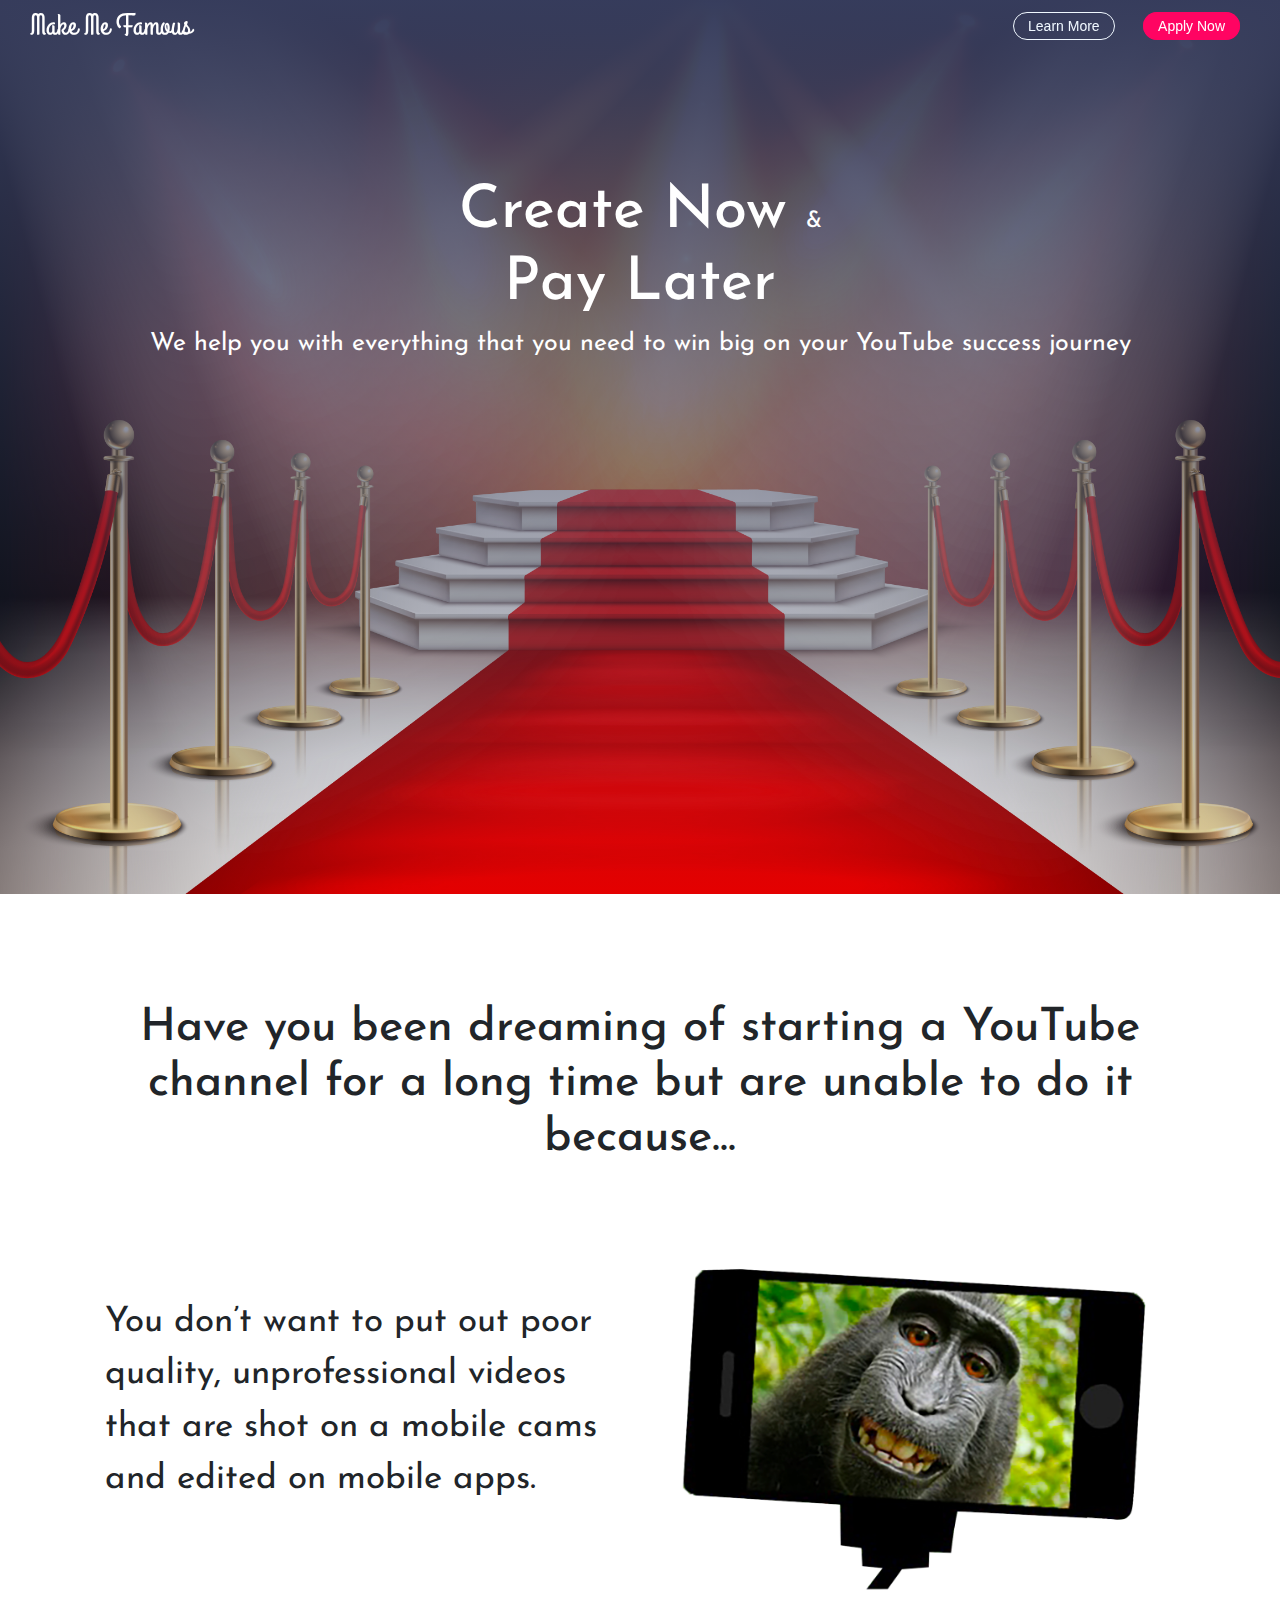
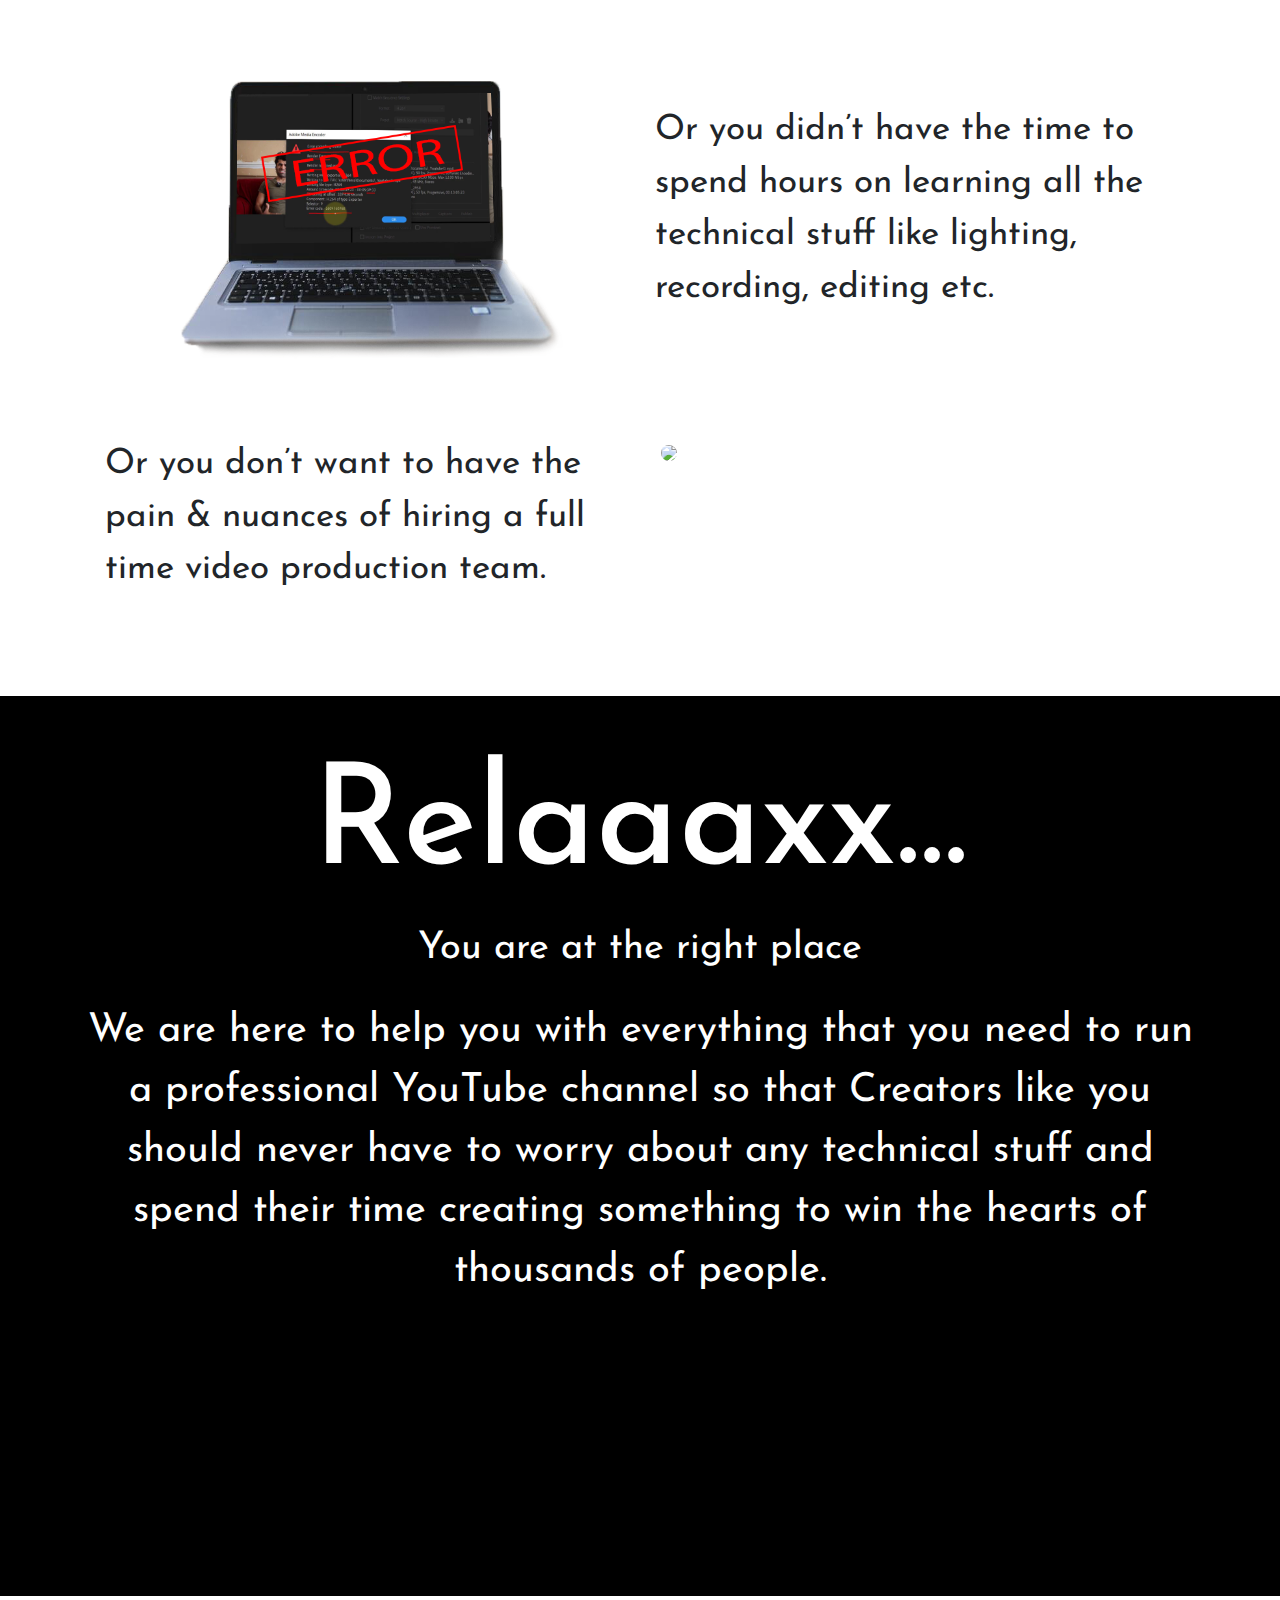
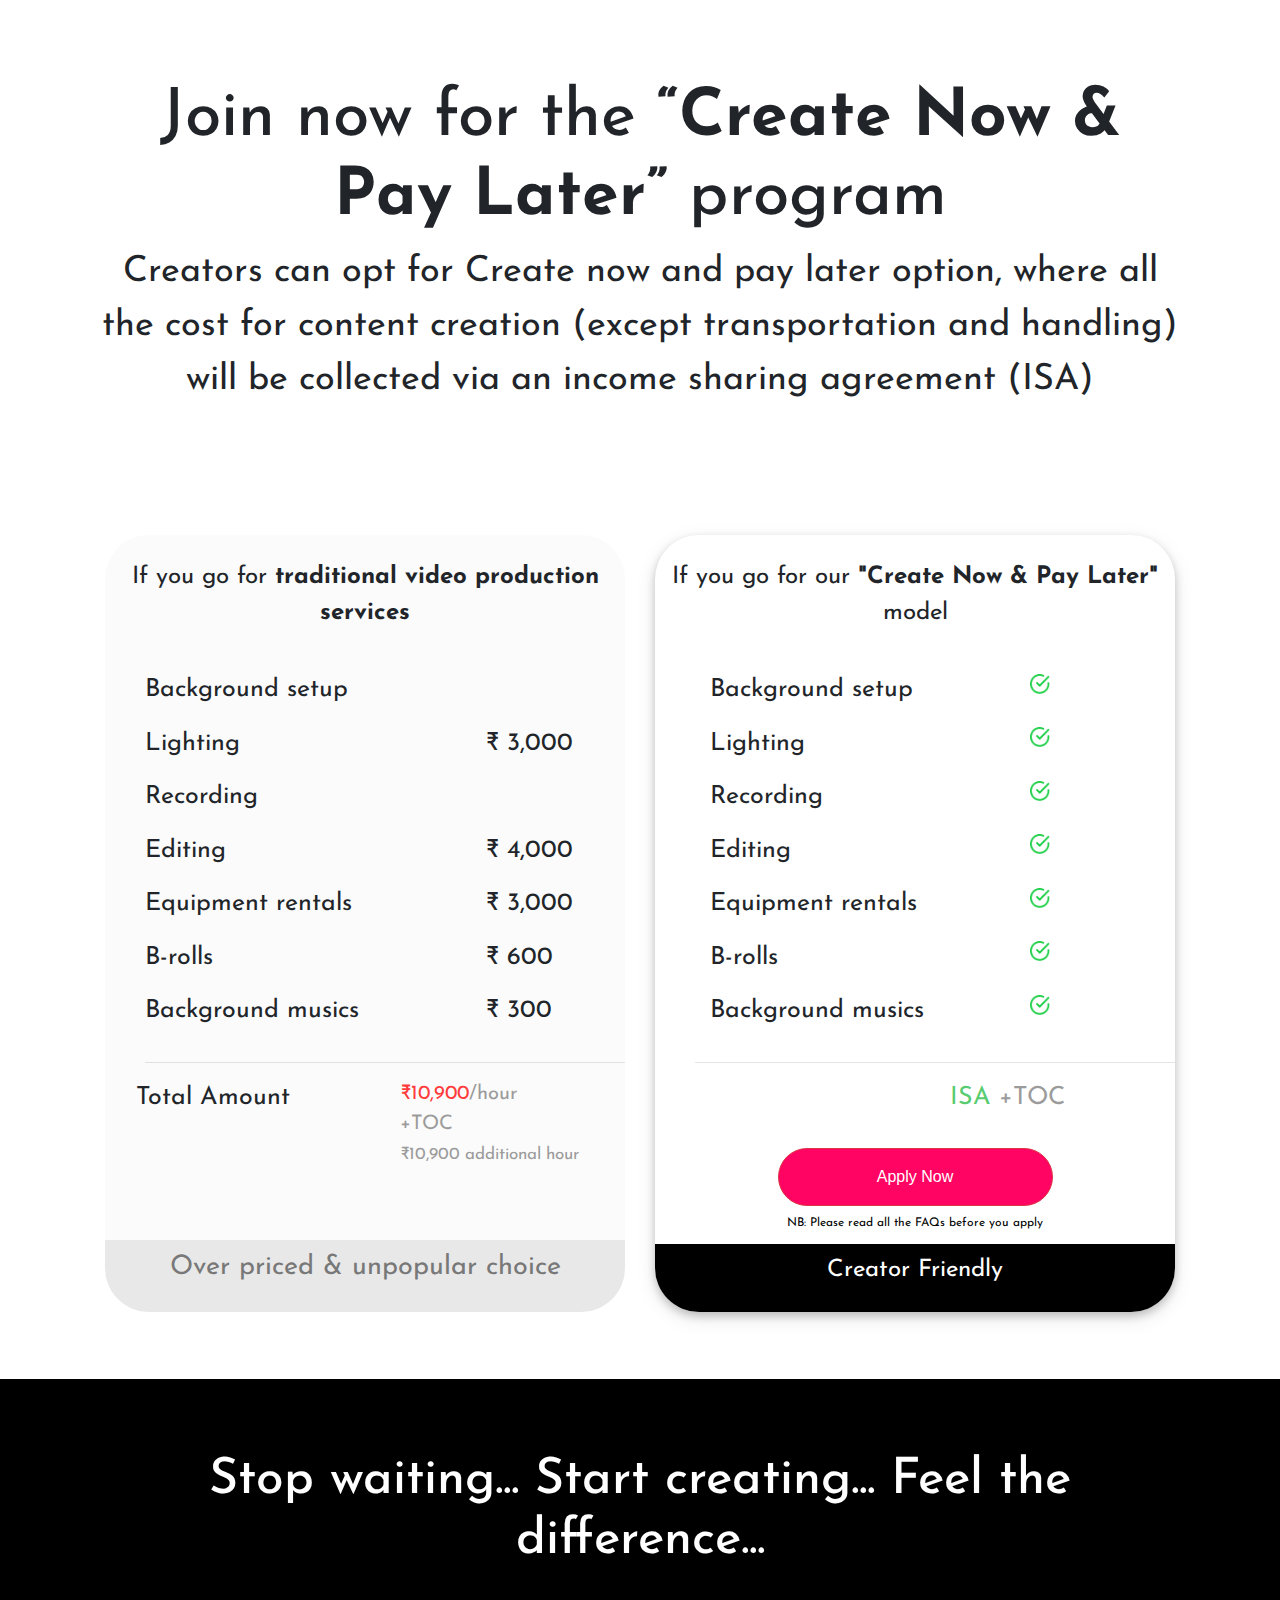
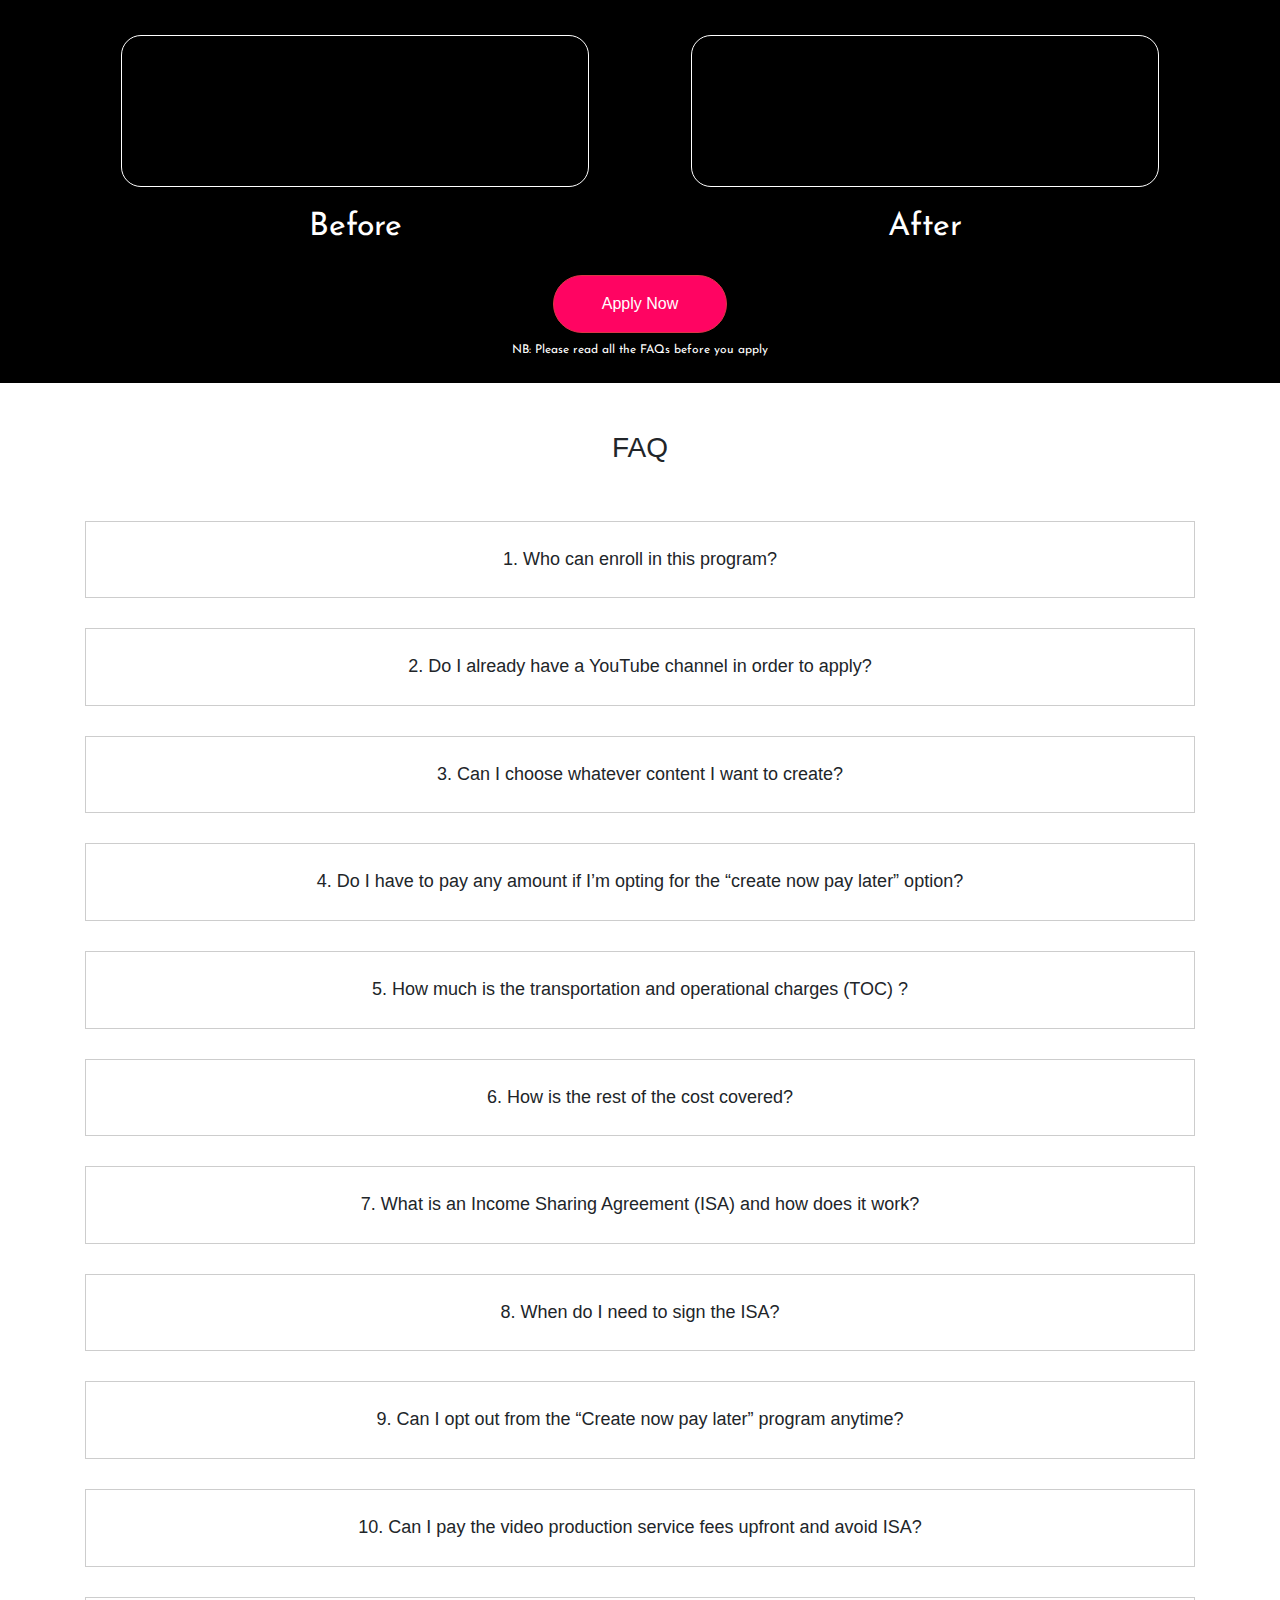
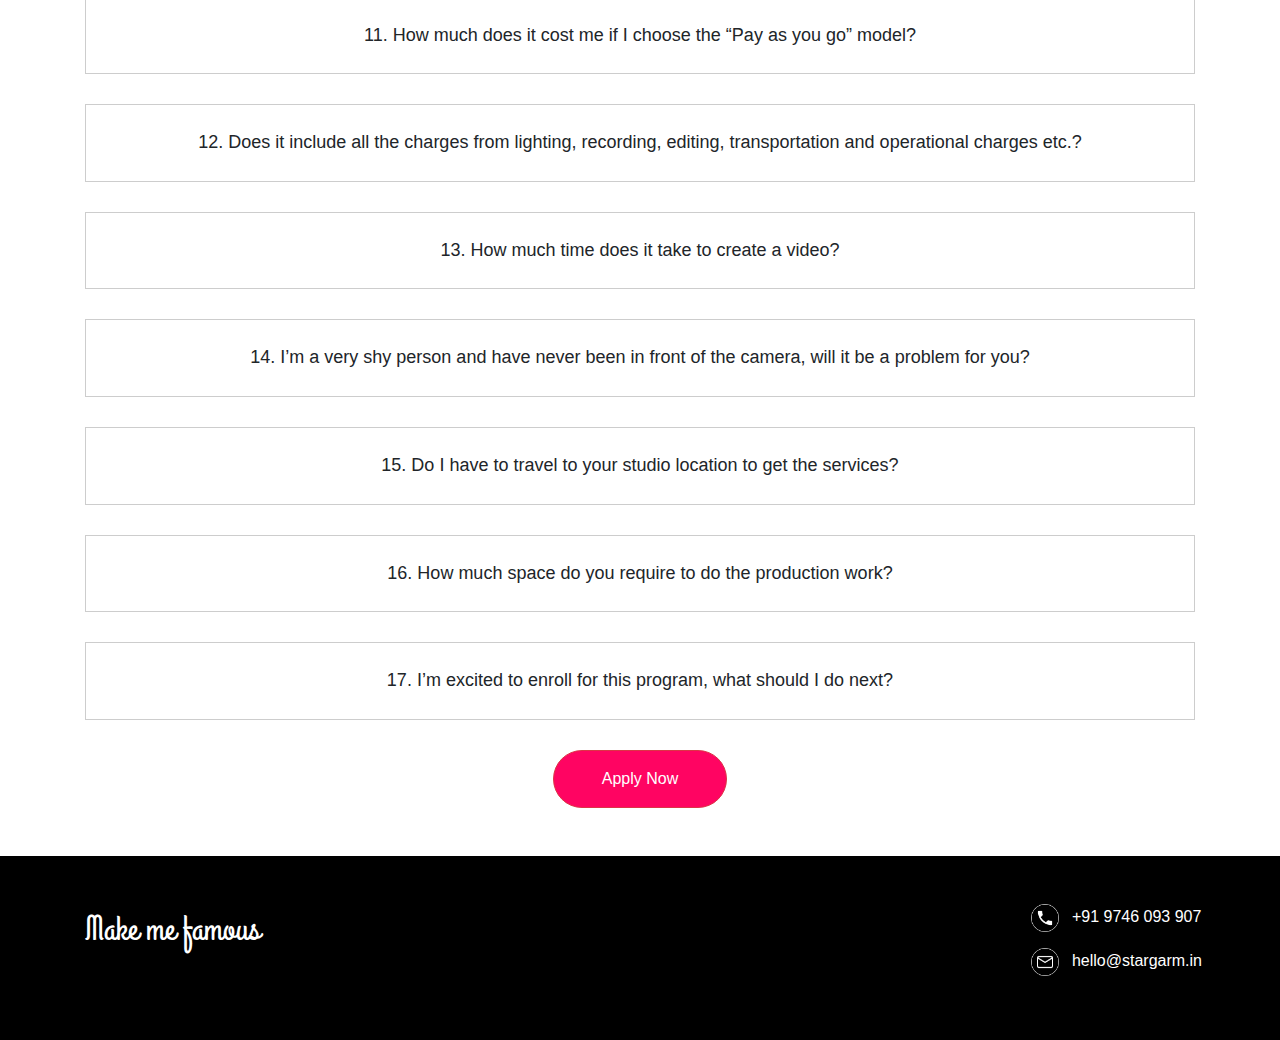
==== index.html @ bfc07ce8 "fav icon added" ====
<!DOCTYPE html>
<html lang="en" style="scroll-behavior: smooth;">
<head>
    <meta charset="UTF-8">
    <meta http-equiv="X-UA-Compatible" content="IE=edge">
    <meta name="viewport" content="width=device-width, initial-scale=1.0">
    
    <title>MakeMeFamous</title>
    <link rel="stylesheet" href="./bootstrap.css" type="text/css">
    <link rel="stylesheet" href="./style.css" type="text/css">
    <link rel="preload" href="./images/31850.jpg">
    <link rel="preload" href="./images/bfr.mp4">
    <link rel="preload" href="./images/test.mp4">
    <link rel="icon" href="./images/icon.png" type="image/x-icon">
    <!-- <script type="text/javascript" src="/skrollr.js"></script>
	<script type="text/javascript"> -->
	<!-- var s = skrollr.init(); -->
	<!-- </script> -->
    <script>
        !function(f,b,e,v,n,t,s)
        {if(f.fbq)return;n=f.fbq=function(){n.callMethod?
        n.callMethod.apply(n,arguments):n.queue.push(arguments)};
        if(!f._fbq)f._fbq=n;n.push=n;n.loaded=!0;n.version='2.0';
        n.queue=[];t=b.createElement(e);t.async=!0;
        t.src=v;s=b.getElementsByTagName(e)[0];
        s.parentNode.insertBefore(t,s)}(window, document,'script',
        'https://connect.facebook.net/en_US/fbevents.js');
        fbq('init', '274363581303079');
        fbq('track', 'PageView');
        </script>
        <noscript><img height="1" width="1" style="display:none"
        src="https://www.facebook.com/tr?id=274363581303079&ev=PageView&noscript=1"
        /></noscript>
    <script type="text/javascript">
        (function(f,b){if(!b.__SV){var e,g,i,h;window.mixpanel=b;b._i=[];b.init=function(e,f,c){function g(a,d){var b=d.split(".");2==b.length&&(a=a[b[0]],d=b[1]);a[d]=function(){a.push([d].concat(Array.prototype.slice.call(arguments,0)))}}var a=b;"undefined"!==typeof c?a=b[c]=[]:c="mixpanel";a.people=a.people||[];a.toString=function(a){var d="mixpanel";"mixpanel"!==c&&(d+="."+c);a||(d+=" (stub)");return d};a.people.toString=function(){return a.toString(1)+".people (stub)"};i="disable time_event track track_pageview track_links track_forms track_with_groups add_group set_group remove_group register register_once alias unregister identify name_tag set_config reset opt_in_tracking opt_out_tracking has_opted_in_tracking has_opted_out_tracking clear_opt_in_out_tracking start_batch_senders people.set people.set_once people.unset people.increment people.append people.union people.track_charge people.clear_charges people.delete_user people.remove".split(" ");
        for(h=0;h<i.length;h++)g(a,i[h]);var j="set set_once union unset remove delete".split(" ");a.get_group=function(){function b(c){d[c]=function(){call2_args=arguments;call2=[c].concat(Array.prototype.slice.call(call2_args,0));a.push([e,call2])}}for(var d={},e=["get_group"].concat(Array.prototype.slice.call(arguments,0)),c=0;c<j.length;c++)b(j[c]);return d};b._i.push([e,f,c])};b.__SV=1.2;e=f.createElement("script");e.type="text/javascript";e.async=!0;e.src="undefined"!==typeof MIXPANEL_CUSTOM_LIB_URL?
        MIXPANEL_CUSTOM_LIB_URL:"file:"===f.location.protocol&&"//cdn.mxpnl.com/libs/mixpanel-2-latest.min.js".match(/^\/\//)?"https://cdn.mxpnl.com/libs/mixpanel-2-latest.min.js":"//cdn.mxpnl.com/libs/mixpanel-2-latest.min.js";g=f.getElementsByTagName("script")[0];g.parentNode.insertBefore(e,g)}})(document,window.mixpanel||[]);
        
        // Enabling the debug mode flag is useful during implementation,
        // but it's recommended you remove it for production
        mixpanel.init('ed887a414bcec2e9318210051d47a657', {debug: true}); 
        mixpanel.track('MakeMeFamous', {
            'source': "opened the webpage",
        });
        mixpanel.track('MakeMeFamous-PageView', {
            'source':"opened the webpage"
        })
        </script>

    
</head>

<body>
    <!-- <header> -->


        <!-- As a heading -->
        <!-- <nav class="navbar navbar-light bg-light">
            <span class="navbar-brand mb-0 h1">Navbar</span>
        </nav> -->
    <!-- </header> -->
      
    <section class="landing-div  ">
        <nav class="navbar navbar-light myNav" > 
            <span class=" mb-0 h1 nav-title display-5" id="nav-title" style="color: white;">Make Me Famous</span>
            <div>
            <a href="#faq-section"  class="learn-more-button ">Learn More</a>
            <a href="" id="apply-now-button0" class=" nav-apply-button">Apply Now</a>
            </div>
        </nav>
        <div class="container">
            <div class="row ">
                <div class="mx-auto">
                    <h1 class="top-heading">Create Now <span class="andpresent">& </span>  <br><span>Pay Later</span></h1>
                </div>
            </div>
            <div class="row" style="margin-left: 0;margin-right: 0;">
                <p class="top-subtitle mx-auto">We help you with everything that you need to win big on your YouTube success journey</p>
            </div>

            <div class="row apply-mob mt-5" style="margin-left: 0;margin-right: 0;">
                <a  id ="apply-now-button2"href="./form.html" class=" mt-4 mx-auto apply-now-button1 p-3 pl-5  pr-5 btn btn-danger"  style="background: #FF0462;">Apply Now</a>
            </div>
        </div>
    </section>
    <section class="info container mt-4 mb-5" id="info-section">
        <div class="row mt-5">
           <h3 class="mx-auto text-1">Have you been dreaming of starting a YouTube channel for a long time but are unable to do it because... </h3>
        </div>
        <div class="row mt-5">
            <div class="col-md-6 col-12 my-auto "><p class="info-text">You don’t want to put out poor quality, unprofessional videos that are shot on a mobile cams and edited on mobile apps.</p></div>
            <div class="col-md-6 col-12"><img class="info-img" src="./images/monkey-selfie-2.png"></div>
        </div>
        <div class="row mt-5 cloud">
            <div class="col-md-6 img-2"><img class="info-img"  src="./images/hp-laptop-table-microsoft-teams-screen-183776924.png"></div>
            <div class="col-md-6 sent-2 my-auto"><p class="info-text">Or you didn’t have the time to spend hours on learning all the technical stuff like lighting, recording, editing etc.</p></div>
        </div>
        <div class="row mt-5 ">
            <div class="col-md-6 my-auto"><p class="info-text">Or you don’t want to have the pain & nuances of hiring a full time video production team.</p></div>
            <div class="col-md-6"><img class="info-img"  style="border: 6px solid white;
                border-radius: 20px;" src="./images/justin-lim-tloFnD-7EpI-unsplash.png"></div>
        </div>
    </section>
    <!-- <section class="relax-div container mt-5">
        <div class="row">
        </div>
        <div class="mt-5">
            <p class="help-text">We are here to help you with everything that you need to run a professional YouTube channel so that Creators like you should never have to worry about any technical stuff and spend their time creating something to win the hearts of thousands of people.</p>
        </div>
    </section> -->

    <section class="relax-div" id="relaxDiv">
        <div class="container pb-5 pt-4">
        <div class="row mt-4">
            <div class="mx-auto">
                <h2 class="relax-title ">Relaaaxx...</h2>
                <div class="row">
                    <p class="relax-subtitle mx-auto">You are at the right place</p>
                </div>
                
            </div>
        </div>
       
        <div class="row mt-2 mb-2 relax-sent-div pl-3 pr-3">
            <p class="relax-sentence ">
                We are here to help you with everything that you need to run a professional YouTube channel so that Creators like you should never have to worry about any technical stuff and spend their time creating something to win the hearts of thousands of people.
            </p>
        </div>
    </div>
    </section>

    <section class="pay-later-div container mt-5" id="payLater">
        <div class="row pl-2 pr-2">
            <h2 class="mx-auto pl-title">Join now for the <span class="font-weight-bold">“Create Now & Pay Later”</span> program</h2>
            <p class="mx-auto pl-subtitle">Creators can opt for Create now and pay later option, where all the cost for content creation (except transportation and handling) will be collected via an income sharing agreement (ISA)</p>
        </div>
        <div class="row mt-5 equal">
            <div class="col-md-6 col-12 col mt-5 mx-auto">
                <div class="price-card ">
                    <div class="row mt-3" style="margin-left: 0;margin-right: 0;">
                    <p class="mx-auto price-card-title mt-4">If you go for <span style="font-weight: bold;">traditional video 
                        production services</span></p>
                    </div>
                        <ul class="list-items mt-4">
                           <li class="row"><p class="col-md-8 col-8">Background setup</p> <p class="col-md-4 col-4"></p> </li>
                           <li class="row"><p class="col-md-8 col-8">Lighting</p><p class="col-md-4  col-4 mr-auto">₹ 3,000</p></li>
                           <li class="row"><p class="col-md-8 col-8">Recording</p><p class="col-md-4 col-4"></p></li>
                           <li class="row"><p class="col-md-8 col-8">Editing</p> <p class="col-md-4 col-4">₹ 4,000</p></li>
                           <li class="row"><p class="col-md-8 col-8">Equipment rentals</p> <p class="col-md-4 col-4">₹ 3,000</p></li>
                           <li class="row"><p class="col-md-8 col-8">B-rolls</p><p class="col-md-4 col-4">₹ 600</p></li>
                           <li class="row"><p class="col-md-8 col-8">Background musics</p><p class="col-md-4 col-4"> ₹ 300</p></li>
                        
                        <hr>
                        
                       
                    </ul>
                    <div class="row total-amount" style="margin-left: 16px;margin-right: 0;">
                        <div class="col-md-6 col-8" style=" margin-bottom: 116px;">
                            <p>Total Amount </p> </div><div class="col-md-6 col-4 row" style="margin-left: 12px;"><p class="sum mr-auto" style="color: #FF3B3B;">₹10,900<span style="color: #9B9B9B;">/hour</span>
                        <br>
                    
                        <span class="mr-auto toc" style="color: #9B9B9B;">+TOC</span>
                        <br>
                        <span class="toc-add mr-auto" style="color:#9B9B9B;">₹10,900 additional hour</p>
                    </p>
                        </div>
                    </div>
                    <!-- <div class="row"  style="margin-left: 0;margin-right: 0;">
                        <div class="col-md-9 col-9"></div>
                        <div class="col-md-3 col-3 row"><span class="mr-auto toc" style="color: #9B9B9B;">+TOC</span></div>
                    </div>
                    <div class="row additional-row " style="margin-left: 0;margin-right: 0;">
                        <div class="col-md-6 col-sm-9 col-3"></div>
                        <div class="col-md-6 col-sm-3 col-9 row" ><span class="toc-add mr-auto" style="color:#9B9B9B;">₹ 10,900 additional hour</p></div>
                        </div> -->
                    <div class="row price-card-bottom p-2" style="margin-right:0px;
                    margin-left: 0px; position: absolute; bottom: 0;width: inherit">
                        <p class="mx-auto price-card-bottom-text">Over priced & unpopular choice</p>
                    </div>

                </div>
            </div>
            <div class="col-md-6 col-12 col mt-5 mx-auto">
                <div class="isa-card ">
                    <div class="row mt-3" style="margin-left: 0;margin-right: 0;">
                    <p class="mx-auto price-card-title mt-4" >If you go for our <span style="font-weight: bold;">"Create Now & Pay Later"</span> model</p>
                    </div>
                        <ul class="list-items mt-4">
                           <li class="row" style="margin-left: 0;margin-right: 0;"><p class="col-md-8 col-8">Background setup</p> <div class="col-md-4 col-4" ><img class="tick-img" src="./images/list_Icon.png"></div> </li>
                           <li class="row" style="margin-left: 0;margin-right: 0;"><p class="col-md-8 col-8">Lighting</p><div class="col-md-4 col-4"><img class="tick-img"  src="./images/list_Icon.png"></div> </li>
                           <li class="row" style="margin-left: 0;margin-right: 0;"><p class="col-md-8 col-8">Recording</p><div class="col-md-4 col-4"><img class="tick-img" src="./images/list_Icon.png"></div> </li>
                           <li class="row" style="margin-left: 0;margin-right: 0;"><p class="col-md-8 col-8">Editing</p><div class="col-md-4 col-4"><img class="tick-img" src="./images/list_Icon.png"></div> </li>
                           <li class="row" style="margin-left: 0;margin-right: 0;"><p class="col-md-8 col-8">Equipment rentals</p><div class="col-md-4 col-4"><img class="tick-img" src="./images/list_Icon.png"></div> </li>
                           <li class="row" style="margin-left: 0;margin-right: 0;"><p class="col-md-8 col-8">B-rolls</p><div class="col-md-4 col-4"><img class="tick-img" src="./images/list_Icon.png"></div> </li>
                           <li class="row" style="margin-left: 0;margin-right: 0;"><p class="col-md-8 col-8">Background musics</p><div class="col-md-4 col-4"><img class="tick-img" src="./images/list_Icon.png"></div> </li>
                        <hr>
                        <li class="row"  style="margin-left: 0;margin-right: 0;">
                            <div class="col-md-6 col-8"><p></p> </div><div class="col-md-6 col-4"><p class="" style="color: #58CC70;">ISA<span style="color: #9B9B9B;">  +TOC</span></p>
                                
                            </div>
                        </li>
                        
                    </ul>
                    <div class="row mb-2">
                        <a id="apply-now-button3"  href="./form.html" class=" mx-auto apply-now-button p-3 pl-5  pr-5 btn btn-danger"  style="background: #FF0462;">Apply Now</a>
                    </div>
                    <div class="row mb-5" style="margin-right:0px; margin-left: 0px;">
                    <a href="#faq-section" onclick="faqClickedPrice()" class="mx-auto note-text" style="color: black; margin-top: 0;margin-bottom: 1rem;">NB: Please read all the FAQs before you apply</a>
                    </div>
                    <div class="row isa-card-bottom p-2 " style="margin-right:0px; margin-top: 2.9rem;
                    margin-left: 0px;position: absolute;
    bottom: 0;
    width: inherit">
                        <p class="mx-auto isa-card-bottom-text">Creator Friendly</p>
                    </div>

                </div>
            </div>
        </div>

    </section>
   <section id="diffSection" class="difference-section pt-5 mt-5">
       <div class="container">
       <div class="row mx-auto pt-4">
           <h2 class="d-title">Stop waiting... Start creating... 
            Feel the difference...</h2>
       </div>
       <div class="row mt-5">
           <div class="col-md-6 p-2">
               <div class="row">
               <!-- <img class="before mx-auto" src="./images/before.gif" style="width: 80%;"> -->
               <video class="mx-auto before"  muted autoplay loop style="width: 80%;">
                <source src="./images/bfr.mp4" type="video/mp4" />
                <source src="movie.ogg" type="video/ogg" />
                Your browser does not support the video tag.
              </video>
            </div>
               <div class="row">
                   <p class="mx-auto mt-3 before-text" style="color: white;">Before</p>
               </div>
           </div>
           <div class="col-md-6 p-2">
               <div class="row">
               <!-- <img class="before mx-auto" src="./images/after.gif" style="width: 80%;"> -->
               <video class="mx-auto before" muted  autoplay loop style="width: 80%;">
                <source src="./images/test.mp4" type="video/mp4" />
                <source src="movie.ogg" type="video/ogg" />
                Your browser does not support the video tag.
              </video>
            </div>
               <div class="row">
                <p class="mx-auto mt-3 before-text" style="color: white;">After</p>
            </div>
           </div>
       </div>
       <div class="row">
           
        <button id="apply-now-button0" class=" mx-auto apply-now-button1 p-3 pl-5  pr-5 btn btn-danger"  style="background: #FF0462;">Apply Now</button>
           
       </div>
       <div class="row">
        <a href="#faq-section" onclick="faqClickedProof()" class="mx-auto note-text mt-2 mb-4" style="color: white;">NB: Please read all the FAQs before you apply</a>
       </div>

    </div>
   </section>
    <section class="faq container mt-5" id="faq-section"> 
     
            <div class="row">
                <h3 class="mx-auto">FAQ</h3>
            </div>
            
            <div class=" mt-5">
                   
                <ul class="faq-list">
                    <li>
                        <h4 class="faq-heading"> 1. Who can enroll in this program? </h4>
                        <p class="read faq-text">
                            Anyone who is looking to build a YouTube channel professionally
                        </p>
                    </li>
                    <li>
                        <h4 class="faq-heading"> 2. Do I already have a YouTube channel in order to apply? </h4>
                        <p class="read faq-text">
                            No, you can create one later
                        </p>
                    </li>
                    <li>
                        <h4 class="faq-heading">3. Can I choose whatever content I want to create? </h4>
                        <p class="read faq-text">
                            Yes, we don’t control anything on your content
                        </p>
                    </li>
                    <li>
                        <h4 class="faq-heading">
                           4. Do I have to pay any amount if I’m opting for the “create now pay later” option?
                        </h4>
                        <p class="read faq-text">
                            No, you don’t have to pay any amount upfront other than the transportation and operational charges(TOC)
                        </p>
                    </li>
                    <li>
                        <h4 class="faq-heading">
                            5. How much is the transportation and operational charges (TOC) ?
                        </h4>
                        <p class="read faq-text">
                            Rs. 3000 per hour for the first hour and Rs. 2500 per additional hours
                        </p>
                    </li>
                  
                    <li>
                        <h4 class="faq-heading">
                            6. How is the rest of the cost covered?
                        </h4>
                        <p class="read faq-text">
                            Rest of the cost incurred for lighting, recording, editing, camera and other equipment rentals etc. are covered via an Income Sharing Agreement (ISA)
                        </p>
                    </li>
                    <li>
                        <h4 class="faq-heading">
                            7. What is an Income Sharing Agreement (ISA) and how does it work?
                        </h4>
                        <p class="read faq-text">
                            ISA is used for covering our service charges once your YouTube channel starts to generate income. 
                            You will pay a maximum of 40% of your monthly income until the cost for our services are completely recovered.
                            Since we don’t charge any fees upfront, the ISA model incentivises us to provide superior video production services for your channel
                        </p>
                    </li>
                    <li>
                        <h4 class="faq-heading">
                            8. When do I need to sign the ISA?
                        </h4>
                        <p class="read faq-text">
                            We give all our customers an option to try out our service for a maximum of 4 times before signing the ISA
We do this so that everyone gets an opportunity to tryout and see whether content creation is right for them

                        </p>
                    </li>
                    <li>
                        <h4 class="faq-heading">
                         9.  Can I opt out from the “Create now pay later” program anytime? 
                        </h4>
                        <p class="read faq-text">
                            Yes, you can opt out from this program anytime however you have to do a one time settlement of the remaining amount or complete the ISA till the cost is recovered
                        </p>
                    </li>
                    <li>
                        <h4 class="faq-heading">
                            10. Can I pay the video production service fees upfront and avoid ISA?
                            
                        </h4>
                        <p class="read faq-text">
                            Yes, you can choose the “pay as you go” model as well
                        </p>
                    </li>
                    <li>
                        <h4 class="faq-heading">
                            11. How much does it cost me if I choose the “Pay as you go” model? 
                        </h4>
                        <p class="read faq-text">
                            If you opt for the “Pay as you go” model you have to pay Rs. 6000 per hour(including TOC) for the first hour and Rs. 4000 per hour(including TOC) for additional hours
                        </p>
                    </li>
                    <li>
                        <h4 class="faq-heading">
                            12. Does it include all the charges from lighting, recording, editing, transportation and operational charges etc.?
                        </h4>
                        <p class="read faq-text">
                            Yes, it includes all the charges
                        </p>
                    </li>
                    <li>
                        <h4 class="faq-heading">
                            13. How much time does it take to create a video?
                        </h4>
                        <p class="read faq-text">
                            On an average a 20 minutes video (output) would take around 45-50 minutes of recording time. However on initial days it may take a little bit more time, but once you are comfortable in front of the camera gradually the time would go down                        </p>
                    </li>
                    <li>
                        <h4 class="faq-heading">
                            14. I’m a very shy person and have never been in front of the camera, will it be a problem for you? 
                        </h4>
                        <p class="read faq-text">
                            No, not at all. We are creators ourselves. And we know what it feels like to do the first few videos. We assure you that our team will be very supportive and you will be very comfortable working with us.                        </p>
                    </li>
                    <li>
                        <h4 class="faq-heading">
                            15. Do I have to travel to your studio location to get the services?
                        </h4>
                        <p class="read faq-text">
                            Not at all. You can get all our services at the comfort of your home. Our team would come to your location with all the necessary equipment and do the production work.                        </p>
                    </li>
                    <li>
                        <h4 class="faq-heading">
                            16. How much space do you require to do the production work?
                        </h4>
                        <p class="read faq-text">
                            A room with 8x8 feet would be sufficient for talking head videos.                        </p>
                    </li>
                    <li>
                        <h4 class="faq-heading">
                            17. I’m excited to enroll for this program, what should I do next?
                        </h4>
                        <p class="read faq-text">
                            Simple. Click on the apply button and submit your application. Our executive will get back to you in 24 hours if you qualify for the program.                        </p>
                    </li>
                </ul>
            </div>
            <div class="row mb-5">
           
                <a  id ="apply-now-button2"href="./form.html" class=" mx-auto apply-now-button1 p-3 pl-5  pr-5 btn btn-danger"  style="background: #FF0462;">Apply Now</a>
                   
               </div>
        
    </section>
    <!-- <div id=default-right>
        <span class="right-brace-tl"></span> 
        <span class="right-brace-tr"></span><br />
        <span class="right-brace-bl"></span>
        <span class="right-brace-br"></span>
        </div>

        <div id=three>
            <span class="right-brace-tl"></span>
            <span class="right-brace-tr"></span><br />
            <span class="right-brace-bl"></span>
            <span class="right-brace-br"></span>
            </div> -->
    <section class="footer-1 p-5">
        <div class="container">
        <div class="row">
            <div class="col-md-6 col-6">
                <p class="text-white footer-title">Make me famous</p>
                
            </div>
            
            <div class="col-md-6 col-6 connect-div">
                <!-- <p>Contact Us</p> -->
                <div class="row">
                <div class="text-white ml-auto mr-2">
                    <p  class="text-white "><img src="./images/call.png" width="28" height="28"> <span class="ml-2">+91 9746 093 907</span></p>
                    <p class="text-white"><img src="./images/mail.png" width="28" height="28"> <span class="ml-2">hello@stargarm.in</span></p>
                </div>
                
            </div>
            </div>
        </div>
    </div>
<!-- <button onclick="myFunction()">hai</button> -->
    </section> 

    <!--Success Modal -->
    <div class="modal fade" id="ignismyModal" role="dialog">
        <div class="modal-dialog">
            <div class="modal-content">
                <div class="modal-header">
                    <!-- <button type="button" class="close" data-dismiss="modal" aria-label=""><span>×</span></button> -->
                    <button type="button" class="btn" onclick="closeCol()" aria-label=""><span>×</span></button>
                 </div>
                
                <div class="modal-body">
                   
                    <div class="thank-you-pop">
                        <img src="http://goactionstations.co.uk/wp-content/uploads/2017/03/Green-Round-Tick.png" alt="">
                        <h1>Thank You!</h1>
                        <p>Your submission is received and we will contact you soon</p>
                        <!-- <h3 class="cupon-pop">Your Id: <span>12345</span></h3> -->
                        
                     </div>
                     
                </div>
                
            </div>
        </div>
    </div>
    <!-- <button
          type="button" class="btn btn-info " data-toggle="modal" data-target="#myModal">
          Contact Me
        </button> -->
    <!-- The Modal -->
   
    <!--- Modal End -->
    <script src="https://ajax.googleapis.com/ajax/libs/jquery/3.5.1/jquery.min.js"></script>
    <script src="https://cdnjs.cloudflare.com/ajax/libs/popper.js/1.12.9/umd/popper.min.js"
        integrity="sha384-ApNbgh9B+Y1QKtv3Rn7W3mgPxhU9K/ScQsAP7hUibX39j7fakFPskvXusvfa0b4Q"
        crossorigin="anonymous"></script>
    <script src="https://maxcdn.bootstrapcdn.com/bootstrap/4.0.0/js/bootstrap.min.js"
        integrity="sha384-JZR6Spejh4U02d8jOt6vLEHfe/JQGiRRSQQxSfFWpi1MquVdAyjUar5+76PVCmYl"
        crossorigin="anonymous"></script>
    <script src="https://cdn.jsdelivr.net/npm/jquery-validation@1.19.3/dist/jquery.validate.js"></script>
    <script> 
        function faqClickedProof () {
            fbq('trackCustom', 'Section Viewed', {source: 'Faq Section', on:"Proof Section"})
            mixpanel.track("MakeMeFamous",  {'source':'Proof Section', 'Action':"Go to Faq Page"})
        }
        function faqClickedPrice() {
            fbq('trackCustom', 'Section Viewed', {source: 'Faq Section', on:"Price Section"})
            mixpanel.track("MakeMeFamous",  {'source':'Pricing Section', 'Action':"Go to Faq Page"})
        }
        $('#apply-now-button0').on("click",function(e){
            e.preventDefault()
        mixpanel.track('MakeMeFamous', {'source':'Proof Section', 'Action':"Apply Button Clicked"})
    fbq('track', 'Lead', {'content_category':'Proof Section', 'content_name':"apply now button"});
    window.location.href = './form.html'
})
$('#apply-now-button2').on("click",function(e){
            e.preventDefault()
        mixpanel.track('MakeMeFamous', {'source':'Faq Section', 'Action':"Apply Button Clicked"})
    fbq('track', 'Lead', {'content_category':'Faq Section', 'content_name':"apply now button"});
    window.location.href = './form.html'
})
$('#apply-now-button3').on("click",function(e){
            e.preventDefault()
        mixpanel.track('MakeMeFamous', {'source':'Pricing Section', 'Action':"Apply Button Clicked"})
    fbq('track', 'Lead', {'content_category':'Pricing Section', 'content_name':"apply now button"});
    window.location.href = './form.html'
})
    </script>
    <script>
        var info = true
        var relax = true
        var payLater = true
        var diffSection = true
        var faqSection =  true
   $(document).scroll(function () {
       $('.myNav').css({"backdrop-filter":"blur(10px)",
       "background": "rgb(0,0,0, 0.2)"})
       if(window.scrollY > 50 ){
        $('.myNav').css({"backdrop-filter":"blur(10px)",
       "background": "rgb(0,0,0, 0.2)"})
       }
       else {
        $('.myNav').css({"backdrop-filter":"",
       "background": ""})
       }
       if (window.scrollY > 450) {
           $('.nav-apply-button').css(
               'display','inline'
           )
           $('.learn-more-button').css({
               'display':'none'       
                })
       }
       else {
        $('.learn-more-button').css({
               'display':'inline'       
                })
        $('.nav-apply-button').css({
               'display':'none'
           })
       }

        $('section').each(function () {
            if($(this).position().top <= $(document).scrollTop() && ($(this).position().top + $(this).outerHeight()) > $(document).scrollTop()) {
                console.log("this section is"+$(this).attr('id'));
                if(info && ($(this).attr('id') === "info-section"))  {
                info = false
                fbq('trackCustom', 'Section Viewed', {source: 'Problem Section'})
                mixpanel.track('MakeMeFamous', {
            'source': "Problem Section",
        }); 
    }
        else if (relax &&  $(this).attr('id') === "relaxDiv") {
            relax = false
            fbq('trackCustom', 'Section Viewed', {source: 'Solution Section'})
                 mixpanel.track('MakeMeFamous', {
            'source': "Solution Section",
        });
   
        }
        else if (payLater &&  $(this).attr('id') === "payLater") {
            payLater = false
            fbq('trackCustom', 'Section Viewed', {source: 'Pricing-Plan Section'})
                 mixpanel.track('MakeMeFamous', {
            'source': "Pricing-Plan Section",
        });
   
        }
        else if (diffSection &&  $(this).attr('id') === "diffSection") {
            diffSection = false
            fbq('trackCustom', 'Section Viewed', {source: 'Proof Section'})
                 mixpanel.track('MakeMeFamous', {
            'source': "Proof Section",
        });
        }
        else if (faqSection &&  $(this).attr('id') === "faq-section") {
            faqSection= false
            fbq('trackCustom', 'Section Viewed', {source: 'Faq Section'})
                 mixpanel.track('MakeMeFamous', {
            'source': "Faq Section",
        });
   
        }
        

    
                
                // if(($(this).attr('id') === "info-section") || ($(this).attr('id') === "payLater")) {
                //    console.log("haiiii")
                //     document.getElementById("nav-title").style.color = "black"
                // }
                // else {
                //     document.getElementById("nav-title").style.color = "white"
                // }
            }
        });
    });;

    // mixpanel.track_links("#apply-now-button0", "MakeMeFamous", {
    //     "source": "Clicked Apply Button"
    // })
    // mixpanel.track_links("#apply-now-button2", "MakeMeFamous", {
    //     "source": "Clicked Apply Button"
    // })
    // mixpanel.track_links("#apply-now-button3", "MakeMeFamous", {
    //     "source": "Clicked Apply Button"
    // })
    </script>
    <script>
        function myFunction () {
            
            console.log("hai")
            $('#ignismyModal').collapse()
        }
        function closeCol () {
            $('#ignismyModal').collapse('hide')
        }
         $('.faq-heading').click(function () {

        let faq = this.innerHTML
      
             mixpanel.track('MakeMeFamous', {
            'source': "clicked faq",
            'faq':faq
        });
  
  $(this).parent('li').toggleClass('the-active').find('.faq-text').slideToggle();
});
        $("#submit-form").validate({
            rules: {
                Name: {
                    required: true,
                    minlength: 4,
                    maxlength: 15,
                },
                Email: {
                    required: true,
                    email: true,
                },
                Mobile: {
                    required: true,
                    maxlength: 10, 
                }

            },
            submitHandler: (form, e) => {
                console.log("hellllllllllllllllllll")
                e.preventDefault();
                $.ajax({
                    url: "https://script.google.com/macros/s/AKfycbz0xKOdQvJ-J0zCEX-rzdBRx05gj_WOoRLtwjXjy1mYGN0LjXr-LHyfFA/exec",
                    data: $('form').serialize(),
                    method: "POST",
                    success: function (response) {
                        alert("Form submitted successfully")
                        window.location.reload()
                        // window.location.href="https://google.com"
                    },
                    error: function (err) {
                        alert("Something Error")

                    }
                })

            }


        });
    </script>
</body>

</html>








 <!-- <div class="modal" id="myModal">
        <div class="modal-dialog">
            <div class="modal-content"> -->
                <!-- Modal Header -->
                <!-- <div class="modal-header">
                    <h4 class="modal-title">Yeah, we make famous people!!</h4>
                    <button type="button" class="close" data-dismiss="modal">&times;</button>
                </div> -->

                <!-- Modal body -->
                <!-- <div class="modal-body">
                    <form id="submit-form"> -->
                        <!-- <div class="form-row "> -->
                            <!-- <div class="form-group ">
                                <label for="inputEmail4" class="">Name</label>
                                <input type="text" name="Name" class="form-control" id="inputName" placeholder=""
                                    required>
                            </div>
                            <div class="form-group ">
                                <label for="inputPassword4" class="">Email</label>
                                <input type="email" name="Email" class="form-control" id="inputEmail" placeholder=""
                                    required>
                            </div>
                       
                        <div class="form-group ">
                            <label for="inputPassword4" class="">Mobile</label>
                            <input type="tel" name="Mobile" class="form-control" id="inputMobile" placeholder=""
                                required>
                        </div>
                        <div class="form-row">
                        <div class="form-group col-md-4 ">
                            <label for="inputAddress2" class="">location</label>
                            <input type="text" name="Location" class="form-control" id="inputMobile" placeholder=""
                                required>
                        </div>
                        <div class="form-group col-md-4 ">
                            <label for="inputAddress2" class="">location</label>
                            <input type="text" name="Location" class="form-control" id="inputMobile" placeholder=""
                                required>
                        </div>
                        <div class="form-group col-md-4 ">
                            <label for="inputAddress2" class="">Pin</label>
                            <input type="number" name="Location" class="form-control" id="inputMobile" placeholder="" max="6" min="6"
                                required>
                        </div>
                    </div>
                        <div class="form-group text-center">
                            <button type="submit" class="btn btn-danger" style="width: 100%; ">Apply Now</button>
                        </div>
                    </form>

                </div> -->

                <!-- Modal footer -->
                <!-- <div class="modal-footer">
                    <button type="button" class="btn btn-danger" data-dismiss="modal">Close</button>
                </div>

            </div>
        </div>
    </div>

    </div> -->
---- style.css ----
html,body{
    overflow-x: hidden;
    overflow-y: auto !important;

    scroll-behavior: smooth;
}
@font-face {
    font-family: Josefin-Sans;
    src: url(./Josefin_Sans/JosefinSans-VariableFont_wght.ttf);
}
@font-face {
    font-family: Comic-Nue;
    src: url(./Comic-Nue/ComicNeue-Regular.ttf);
}
@font-face {
    font-family: Comic-Nue-bold;
    src: url(./Comic-Nue/ComicNeue-Bold.ttf);
}
@font-face {
    font-family: Billabong;
    src: url(./BillaBong/GrandHotel-Regular.ttf);
}
/* ul {
    list-style-image: url('/images/list_Icon.png');
  } */
.apply-mob {
    display: none;
}


.learn-more-button {
    /* margin-right: 0; */
    /* margin-right: 1.5rem; */
    display: inline;
    color: aliceblue;
    font-size: 14px;
    border: 1px solid;
    border-radius: 30px;
    padding-left: 14px;
    padding-right: 14px;
    padding-top: 5px;
    padding-bottom: 5px;

}
.learn-more-button:hover {
    /* margin-right: 0; */
    /* margin-right: 1.5rem; */
    text-decoration: none;
    color: rgb(170, 165, 168);
    font-size: 14px;
    border: 1px solid rgb(170, 165, 168);
    border-radius: 30px;
    padding-left: 14px;
    padding-right: 14px;
    padding-top: 5px;
    padding-bottom: 5px;
}

.nav-apply-button {
    text-decoration: none;
    margin-right: 1.5rem;
    color: white;
    background-color: #FF0462;
    font-size: 14px;
    border: 1px solid #FF0462;
    border-radius: 30px;
    padding-left: 14px;
    padding-right: 14px;
    padding-top: 5px;
    padding-bottom: 5px;

}
.nav-apply-button:hover {
    text-decoration: none;
    margin-right: 1.5rem;
    color:  white;
    background-color:  #D3185E;
    font-size: 14px;
    border: 1px solid #D3185E;
    border-radius: 30px;
    padding-left: 14px;
    padding-right: 14px;
    padding-top: 5px;
    padding-bottom: 5px;

}

  #cover {
   
    background-size: cover;
    height: 100vh;
    text-align: center;
    display: flex;
    align-items: center;
    position: relative;
}
andpresent {
    font-size: 28px;
}
#cover-caption {
    width: 100%;
    position: relative;
    z-index: 1;
}

/* only used for background overlay not needed for centering */
form:before {
    content: '';
    height: 100%;
    left: 0;
    position: absolute;
    top: 0;
    width: 100%;
    background-color: black;
    z-index: -1;
    border-radius: 10px;
}
  .myNav.scrolled {
    background-color: red !important;
    transition: background-color 200ms linear;
    position: fixed;
  }
  .top-heading {
    /* position: absolute; */
    color: white;
    font-family: Josefin-Sans;
    margin-top: 60%;
    font-size: 58px;

  }
  .top-subtitle {
      text-align: center;
      color: white;
      font-family: Josefin-Sans;
      font-size: 32px;
  }

  .nav-title {
    font-family:Billabong;
    color: white;
    margin-left: 1.5rem;

}
.myNav {
    /* backdrop-filter: blur(10px); */
    position: fixed;
    top: 0;
    /* background: rgb(0,0,0, 0.2); */
    /* background: black;
    opacity: 5%; */
    width: 100%;

    z-index: 1;
}

.landing-div {
    background: linear-gradient(to bottom, rgb(54 60 92 / 112%), rgb(0 0 0 / 10%)), url("./images/31850.jpg") ;
    background-color: #5C5C5C;
    scroll-behavior: smooth;
    background-repeat:no-repeat;
    background-size:cover !important;
    background-position: center !important;
    margin-top: -30px;
    /* box-shadow: 5px 100px 20px black inset; */
    /* background-position:center; */
    width: 100%;
    min-height: 100vh;
}

.text-1 {
    font-family:Josefin-Sans;
    font-size: 54px;
    text-align: center;
}

.info-text {
    font-family: Josefin-Sans;
    font-size: 40px;
}
.info-img {
    width: 100%;
}

.help-text {
    font-family: Comic-Nue;
    font-size: 36px;
    text-align: center;
}
.create-now-text {
    font-family: Comic-Nue-bold;
    font-size: 70px;
    color: #AD36F7;
}
.create-now-subtext {
    font-family:Comic-Nue;
    text-align: center;
}

.benefits {
    font-family:Comic-Nue;
    font-size: 47px;
}
.total-amount {
    font-family: Josefin-Sans;
    font-size: 32px;
}
.apply-text {
    font-family:Comic-Nue;
    font-size: 47px;
    text-align: center;
}

.apply-button {
    background-color: #FF1119;
    border-radius: 13px;
    color: white;
    padding: 15px;
    padding-left: 20px;
    padding-right: 20px;
}

.apply-now-button1 {
    background-color: #FF1119;
    border-radius: 30px;
    color: white;
    
}

.difference-text {
    font-family: Comic-Nue-bold;
    font-size: 49px;
}
.sum {
    font-size: 25px;
}

.relax-div {
background: black;
}
.relax-title {
    font-family: Josefin-Sans;
    font-size: 156px;
    color: white;
}
.relax-subtitle {
    font-family: Josefin-Sans;
    font-size: 48px;
    text-align: center;
    color: white;
}
.relax-sentence {
    text-align: center;
    font-family: Josefin-Sans;
    font-size: 48px;
    color: white;
}
.note-text {
    font-family: Comic-Nue-bold;
}

.pl-title {
    font-family: Josefin-Sans;
    font-size: 78px;
    text-align: center;
}
.pl-subtitle {
    font-family: Josefin-Sans;
    text-align: center;
    font-size: 40px;
}
.list-items p {
    font-family: Josefin-Sans;
    font-size: 28px;
}

.price-card {
    position: relative;
    border-radius: 44px
;
    border-style: solid;
    width: 483px
;
    border: gray;
    background: #FBFBFB;
    border: gray;
    height: 100%;
   
}
.price-card-title {
    font-family: Josefin-Sans;
    text-align: center;
    font-size: 28px;
  
}
.toc {
    font-size: 24px;
    text-align: left;
}
.toc-add {
    font-size: 18px;
}
.price-card-bottom {
    background: #E8E8E8;
    border-radius: 0px 0px 044px 44px;

}
.price-card-bottom-text {
    font-family: Josefin-Sans;
    color: #787878;
    font-size: 27px;
}

.isa-card {
    border-radius: 44px;
    border-style: solid;
    width: 483px;
    border: gray;
    height: 100%;
    position: relative;
    background: white;
    border: gray;
    box-shadow: 0 4px 8px 0 rgba(0, 0, 0, 0.2), 0 6px 20px 0 rgba(0, 0, 0, 0.1);


}
.isa-card-bottom {
    background: black;
    border-radius: 0px 0px 044px 44px;
}
.isa-card-bottom-text {
font-family: Josefin-Sans;
    color: white;
    font-size: 27px;
}
.apply-now-button {
    border-radius: 44px;
    width: 50%;
}
.note-text {
    font-family: Josefin-Sans;
    font-size: 15px;
}


/*                  difference sections  */

.difference-section {
    background: black;

}
.d-title {
    font-family: Josefin-Sans;
    font-size: 69px;
    color:white;
    text-align: center;
}
.before {
    border-radius: 20px;
    border: 1px solid white;
}
.before-text {
    font-family: Josefin-Sans;
    font-size: 35px;
}
.faq-list {
    list-style: none;
    padding: 0;
}

.faq-list li {
    margin: 30px 0;
  border: 1px solid rgb(205, 205, 205);
    padding: 27px 30px;
    margin: 0px auto 30px;
    text-align: center;

}

.tick-img {
    height: 20px;
    width: 20px;
}
/* .faq-list .faq-heading::before {
    content: '+';
   font-size: 40px;
    display: block;
    position: absolute;
   right:0;
    top: -8px;
  color:#c2c2c2;
}

.faq-list .the-active .faq-heading::before {
    content: '-';
  
} */

.faq-heading {
    position: relative;
    cursor: pointer;
    font-size: 18px;
  font-weight: 400;
  margin:0;
}

.faq-heading:hover {
    color: var(--theme-color);
}

.faq-text {
    display: none;
}
/* .container {
  width: 1200px;
  margin: auto;
} */
.art-box svg {
  width:100%;
}

.read {
    color: rgb(100, 100, 100);
    font-size: 16px;
    line-height: 1.5;
    margin-top: 25px;
}


.footer-1 {
background: black;
margin-bottom: -24px;

}
.footer-title {
    font-family: Billabong;
    font-size: 35px;
}

.thank-you-pop{
	width:100%;
 	padding:20px;
	text-align:center;
}
.thank-you-pop img{
	width:76px;
	height:auto;
	margin:0 auto;
	display:block;
	margin-bottom:25px;
}

.thank-you-pop h1{
	font-size: 42px;
    margin-bottom: 25px;
	color:#5C5C5C;
}
.thank-you-pop p{
	font-size: 20px;
    margin-bottom: 27px;
 	color:#5C5C5C;
}
.thank-you-pop h3.cupon-pop{
	font-size: 25px;
    margin-bottom: 40px;
	color:#222;
	display:inline-block;
	text-align:center;
	padding:10px 20px;
	border:2px dashed #222;
	clear:both;
	font-weight:normal;
}
.thank-you-pop h3.cupon-pop span{
	color:#03A9F4;
}
.thank-you-pop a{
	display: inline-block;
    margin: 0 auto;
    padding: 9px 20px;
    color: #fff;
    text-transform: uppercase;
    font-size: 14px;
    background-color: #8BC34A;
    border-radius: 17px;
}
.thank-you-pop a i{
	margin-right:5px;
	color:#fff;
}
#ignismyModal .modal-header{
    border:0px;
}

#one span, #three span {
    height: 40px;
    width: 10px;
}

#two span,#four span {
    height: 20px;
}




.right-brace-bl {
    border-right: 2px solid grey;
    -webkit-border-bottom-right-radius: 10px;
    -moz-border-radius-bottomright: 10px;
    border-bottom-right-radius: 10px;
    margin-right:-6px;
    margin-top: 13px;
}
.right-brace-br {
    margin-bottom: 10px;
    border-left: 2px solid grey;
    -webkit-border-top-left-radius: 10px;
    -moz-border-radius-topleft: 10px;
    border-top-left-radius: 10px;
}
.right-brace-tl {
    margin-top: -4px;
    border-right: 2px solid grey;
    -webkit-border-top-right-radius: 10px;
    -moz-border-radius-topright: 10px;
    border-top-right-radius: 10px;
    margin-right:-6px;
}

.right-brace-tr {
    margin-bottom: -8px;
    border-left: 2px solid grey;
    -webkit-border-bottom-left-radius: 10px;
    -moz-border-radius-bottomleft: 10px;
    border-bottom-left-radius: 10px;
}


/* Extra small devices (phones, 600px and down) */
/* @media only screen and (max-width: 600px) {

.price-card {
    border-radius: 44px;
    border-style: solid;
    width:375px;
    border: gray;
    background: #FBFBFB;
    border: gray;

}
 .list-items p {
     font-family: Josefin-Sans;
    font-size: 20px;
 }
} 

/* Small devices (portrait tablets and large phones, 600px and up) */
/* @media only screen and (min-width: 600px) {

} 

/* Medium devices (landscape tablets, 768px and up) */
/* @media only screen and (min-width: 768px) {}  */

/* Large devices (laptops/desktops, 992px and up) */
/* @media only screen and (min-width: 992px) {}  */

/* Extra large devices (large laptops and desktops, 1200px and up) */
/* @media only screen and (min-width: 1200px) { */

    @media (max-width: 40em) {
        .cloud {
          display: -webkit-box;
          display: -moz-box;
          display: -ms-flexbox;
          display: -webkit-flex;
          display: flex;
          -webkit-box-orient: vertical;
          -moz-box-orient: vertical;
          -webkit-flex-direction: column;
          -ms-flex-direction: column;
          flex-direction: column;
          /* optional */
          -webkit-box-align: start;
          -moz-box-align: start;
          -ms-flex-align: start;
          -webkit-align-items: flex-start;
          align-items: flex-start;
        }
      
        .container .img-2 {
          -webkit-box-ordinal-group: 2;
          -moz-box-ordinal-group: 2;
          -ms-flex-order: 2;
          -webkit-order: 2;
          order: 2;
        }
      
        .container .sent-2 {
          -webkit-box-ordinal-group: 1;
          -moz-box-ordinal-group: 1;
          -ms-flex-order: 1;
          -webkit-order: 1;
          order: 1;
        }
      }

    @media screen and (min-width:300px) {
        .learn-more-button {
            display: inline;
            margin-right: 0;
            color: aliceblue;
            font-size: 10px;
            border: 1px solid;
            border-radius: 30px;
            padding-left: 14px;
            padding-right: 14px ;
            padding-top: 5px;
            padding-bottom: 5px;
        }
        .nav-apply-button {
            display: none;
            text-decoration: none;
            margin-right: 0rem;
            color: white;
            background-color: #FF0462;
            font-size: 10px;
            border: 1px solid #FF0462;
            border-radius: 30px;
            padding-left: 14px;
            padding-right: 14px;
            padding-top: 5px;
            padding-bottom: 5px;
        
        }
        
        .apply-mob {
            display: flex;
        }
        .top-heading {
            /* position: absolute; */
            color: white;
            font-family: Josefin-Sans;
            margin-top: 60%;
            font-size: 28px;
        }
        .top-subtitle {
            text-align: center;
            color: white;
            font-family: Josefin-Sans;
            font-size: 19px;
        }
        .text-1 {
            font-family: Josefin-Sans;
            font-size: 22px;
            text-align: center;
        }
        .info-text {
            font-family: Josefin-Sans;
            font-size: 18px;
        }
        .relax-title {
            font-family: Josefin-Sans;
            font-size: 45px;
            color: white;
        }
        .relax-subtitle {
            font-family: Josefin-Sans;
            font-size: 20px;
            text-align: center;
            color: white;
        }
        .relax-sentence {
            text-align: center;
            font-family: Josefin-Sans;
            font-size: 13px;
            color: white;
        }
        .pl-title {
            font-family: Josefin-Sans;
            font-size: 26px;
            text-align: center;
        }
        .pl-subtitle {
            font-family: Josefin-Sans;
            text-align: center;
            font-size: 16px;
        }
        .price-card {
            border-radius: 44px;
            border-style: solid;
            width:288px;
            border: gray;
            background: #FBFBFB;
            border: gray;
        
        }
        .price-card-title {
            font-family: Josefin-Sans;
            text-align: center;
            font-size: 18px;
        }
        .connect-div {
            font-size: 9px;
        }
        
        
        
        .list-items p {
            font-family: Josefin-Sans;
            font-size: 15px;
        } 
        .additional-row {
            margin-bottom: 53px;
        }
        .price-card-bottom-text {
            font-family: Josefin-Sans;
            color: #787878;
            font-size:17px;
        }
        .nav-title {
            margin-left: 0;
            font-family: Billabong;
            color: white;
            font-size: 20px;
        }
        .toc {
            font-size: 14px;
            text-align: left;
        }
        .toc-add {
            font-size: 14px;
        }
        .sum{
            font-size: 14px;
        }
        .total-amount {
            font-family: Josefin-Sans;
            font-size: 16px;
        }

.isa-card {
    border-radius: 44px;
    border-style: solid;
    width: 100%;
    border: gray;
    background: white;
    border: gray;
    box-shadow: 0 4px 8px 0 rgba(0, 0, 0, 0.2), 0 6px 20px 0 rgba(0, 0, 0, 0.1);


}
.isa-card-bottom {
    background: black;
    border-radius: 0px 0px 044px 44px;
}
.isa-card-bottom-text {
font-family: Josefin-Sans;
    color: white;
    font-size: 24px;
}
.note-text {
    font-family: Josefin-Sans;
    font-size: 12px;
}
.isa-card-bottom-text {
    font-family: Josefin-Sans;
    color: white;
    font-size: 20px;
}
.d-title {
    font-family: Josefin-Sans;
    font-size: 27px;
    color: white;
    text-align: center;
}
.before-text {
    font-family: Josefin-Sans;
    font-size: 28px;
}
.footer-title {
    font-family: Billabong;
    font-size: 18px;
} .andpresent {
    font-size: 22px;
}
    }
@media screen and  (min-width:350px) { /* smartphones, iPhone, portrait 480x320 phones */
    .connect-div {
        font-size: 10px;
    }
    .nav-apply-button {
        display: none;
        text-decoration: none;
        margin-right: 0rem;
        color: white;
        background-color: #FF0462;
        font-size: 10px;
        border: 1px solid #FF0462;
        border-radius: 30px;
        padding-left: 14px;
        padding-right: 14px;
        padding-top: 5px;
        padding-bottom: 5px;
    
    }
    .top-heading {
        /* position: absolute; */
        color: white;
        font-family: Josefin-Sans;
        margin-top: 82%;
        font-size: 40px;
        text-align: center;
    }
    .top-subtitle {
        text-align: center;
        color: white;
        font-family: Josefin-Sans;
        font-size: 22px;
        line-height: 1.25;
    }
    .andpresent {
        font-size: 22px;
    }
    .relax-title {
        font-family: Josefin-Sans;
        font-size: 56px;
        color: white;
    }
    .price-card {
        border-radius: 44px;
        border-style: solid;
        width: 100%;
        border: gray;
        background: #FBFBFB;
        border: gray;
    
    }
    .price-card-title {
        font-family: Josefin-Sans;
        text-align: center;
        font-size: 18px;
    }
    
    
     .list-items p {
         font-family: Josefin-Sans;
        font-size: 20px;
     } .additional-row {
        margin-bottom: 53px;
    }
    .price-card-bottom-text {
        font-family: Josefin-Sans;
        color: #787878;
        font-size: 20px;
    }

.isa-card {
    border-radius: 44px;
    border-style: solid;
    width: 100%;
    border: gray;
    background: white;
    border: gray;
    box-shadow: 0 4px 8px 0 rgba(0, 0, 0, 0.2), 0 6px 20px 0 rgba(0, 0, 0, 0.1);


}
.isa-card-bottom {
    background: black;
    border-radius: 0px 0px 044px 44px;
}
.isa-card-bottom-text {
font-family: Josefin-Sans;
    color: white;
    font-size: 24px;
}
.total-amount {
    font-family: Josefin-Sans;
    font-size: 20px;
}
.nav-title {
    margin-left: 0;
    font-family: Billabong;
    color: white;
    font-size: 20px;
}

    }
@media screen and (min-width:481px)  { 
    
    /* portrait e-readers (Nook/Kindle), smaller tablets @ 600 or @ 640 wide. */
    .nav-title {
        margin-left: 0;
        font-family: Billabong;
        color: white;
        font-size: 20px;
    }
    .connect-div {
        font-size: 12px;
    }
    .top-heading {
        /* position: absolute; */
        color: white;
        font-family: Josefin-Sans;
        margin-top: 83%;
        font-size: 334px;
    }
    .top-subtitle {
        text-align: center;
        color: white;
        font-family: Josefin-Sans;
        font-size: 22px;
    }
    .andpresent {
        font-size: 22px;
    }

    .price-card {
        border-radius: 44px;
        border-style: solid;
        width:100%;
        border: gray;
        background: #FBFBFB;
        border: gray;
    
    }
    .price-card-title {
        font-family: Josefin-Sans;
        text-align: center;
        font-size: 20px;
    }
    
    
    .text-1 {
        font-family: Josefin-Sans;
        font-size: 30px;
        text-align: center;
    }
    .info {
        padding: 35px;

    }
    .info-text {
        font-family: Josefin-Sans;
        font-size: 28px;
    }
    .relax-sent-div {
        padding-right: 15px;
    padding-left: 15px;
    }
    .pay-later-div {
        padding: 35px;
    }
    .pl-title {
        font-family: Josefin-Sans;
        font-size: 40px;
        text-align: center;
    }
    .pl-subtitle {
        font-family: Josefin-Sans;
        text-align: center;
        font-size: 25px;
    }
     .list-items p {
         font-family: Josefin-Sans;
        font-size: 20px;
     } 
     .relax-title {
        font-family: Josefin-Sans;
        font-size:80px;
        color: white;
    }
    .total-amount {
        font-family: Josefin-Sans;
        font-size: 19px;
    }
     .price-card-bottom-text {
        font-family: Josefin-Sans;
        color: #787878;
        font-size: 22px;
    }
    .toc {
        font-size: 20px;
        text-align: left;
    }

.isa-card {
    border-radius: 44px;
    border-style: solid;
    width: 100%;
    border: gray;
    background: white;
    border: gray;
    box-shadow: 0 4px 8px 0 rgba(0, 0, 0, 0.2), 0 6px 20px 0 rgba(0, 0, 0, 0.1);


}
.isa-card-bottom {
    background: black;
    border-radius: 0px 0px 044px 44px;
}
.isa-card-bottom-text {
font-family: Josefin-Sans;
    color: white;
    font-size: 24px;
}
    .relax-title {
        font-family: Josefin-Sans;
        font-size:73px;
        color: white;
    }
    .relax-subtitle {
        font-family: Josefin-Sans;
        font-size: 30px;
        text-align: center;
        color: white;
    }
    .relax-sentence {
        text-align: center;
        font-family: Josefin-Sans;
        font-size: 24px;
        color:white
    }

    .d-title {
        font-family: Josefin-Sans;
        font-size: 36px;
        color: white;
        text-align: center;
    }
    .additional-row {
        margin-bottom: 53px;
    }
    .nav-apply-button {
        display: none;
        text-decoration: none;
        margin-right: 0rem;
        color: white;
        background-color: #FF0462;
        font-size: 12px;
        border: 1px solid #FF0462;
        border-radius: 30px;
        padding-left: 14px;
        padding-right: 14px;
        padding-top: 5px;
        padding-bottom: 5px;
    
    }
}
@media screen and (min-width:641px)  { /* portrait tablets, portrait iPad, landscape e-readers, landscape 800x480 or 854x480 phones */
    .top-heading {
        /* position: absolute; */
        color: white;
        font-family: Josefin-Sans;
        margin-top: 100%;
        font-size: 33px;
    }
    .nav-apply-button {
        display: inline;
        text-decoration: none;
        margin-right: 1.5rem;
        color: white;
        background-color: #FF0462;
        font-size: 14px;
        border: 1px solid #FF0462;
        border-radius: 30px;
        padding-left: 14px;
        padding-right: 14px;
        padding-top: 5px;
        padding-bottom: 5px;
    
    }
    .apply-mob {
        display: none;
    }
    .connect-div {
        font-size: 15px;
    }
    .nav-title {
        margin-left: 0.9rem;
        font-family: Billabong;
        color: white;
        font-size: 27px;
    }
    .price-card-bottom-text {
        font-family: Josefin-Sans;
        color: #787878;
        font-size: 20px;
    }

.total-amount {
    font-family: Josefin-Sans;
    font-size: 22px;
}
    .sum {
        font-size: 21px;
    }
    .toc-add {
        font-size: 17px;
    }
    .footer-title {
        font-family: Billabong;
        font-size: 25px;
    } 
}
@media screen and (min-width:961px)  { /* tablet, landscape iPad, lo-res laptops ands desktops */
    .top-heading {
        /* position: absolute; */
        color: white;
        font-family: Josefin-Sans;
        margin-top: 60%;
        font-size: 47px;
    }
    .nav-apply-button {
        display: inline;
        text-decoration: none;
        margin-right: 1.5rem;
        color: white;
        background-color: #FF0462;
        font-size: 14px;
        border: 1px solid #FF0462;
        border-radius: 30px;
        padding-left: 14px;
        padding-right: 14px;
        padding-top: 5px;
        padding-bottom: 5px;
    
    }
    .top-subtitle {
        text-align: center;
        color: white;
        font-family: Josefin-Sans;
        font-size: 24px;
    }
    andpresent {
        font-size: 28px;
    }

    .connect-div {
        font-size: 18px;
    }
    .text-1 {
        font-family: Josefin-Sans;
        font-size: 39px;
        text-align: center;
    }
    .info-text {
        font-family: Josefin-Sans;
        font-size: 30px;
    }
    .relax-title {
        font-family: Josefin-Sans;
        font-size: 115px;
        color: white;
    }
    .relax-subtitle {
        font-family: Josefin-Sans;
        font-size: 38px;
        text-align: center;
        color: white;
    }
    .relax-sentence {
        text-align: center;
        font-family: Josefin-Sans;
        font-size: 38px;
        color: white;
    }

    .pl-title {
        font-family: Josefin-Sans;
        font-size: 53px;
        text-align: center;
    }
    .pl-subtitle {
        font-family: Josefin-Sans;
        text-align: center;
        font-size: 22px;
    }
    .d-title {
        font-family: Josefin-Sans;
        font-size: 50px;
        color: white;
        text-align: center;
    }
    .before-text {
        font-family: Josefin-Sans;
        font-size: 30px;
    }
    .additional-row {
        margin-bottom: 53px;
    }
    .apply-mob {
        display: none;
    }

}
@media (min-width:1025px) { /* big landscape tablets, laptops, and desktops */
    /* top section */
    .top-heading {
        color: white;
font-family: Josefin-Sans;
margin-top: 50%;
font-size: 60px;
    }
    .nav-apply-button {
        display: inline;
        text-decoration: none;
        margin-right: 1.5rem;
        color: white;
        background-color: #FF0462;
        font-size: 14px;
        border: 1px solid #FF0462;
        border-radius: 30px;
        padding-left: 14px;
        padding-right: 14px;
        padding-top: 5px;
        padding-bottom: 5px;
    
    }
    .connect-div {
        font-size: 1rem;
    }
    .top-subtitle {
        text-align: center;
        color: white;
        font-family: Josefin-Sans;
        font-size: 25px;
    }
    andpresent {
        font-size: 28px;
    }
    /* top section end */
/* monkey and relax div  */
    .text-1 {
        font-family: Josefin-Sans;
        font-size: 46px;
        text-align: center;
        }
        .info-text {
            font-family: Josefin-Sans;
            font-size: 35px;
            }
            .sum {
                font-size: 20px;
            }
  .relax-title {
                font-family: Josefin-Sans;
                font-size: 140px;
                color: white;
                }
  .relax-subtitle {
                    font-family: Josefin-Sans;
                    font-size: 38px;
                    text-align: center;
                    color: white;
                    }
     .relax-sentence {
                        text-align: center;
                        font-family: Josefin-Sans;
                        font-size: 40px;
                        color: white;
      }
      /* monkey and relax div end */
      .pl-title {
        font-family: Josefin-Sans;
        font-size: 66px;
        text-align: center;
        }
        .pl-subtitle {
            font-family: Josefin-Sans;
            text-align: center;
            font-size: 36px;
            }
            .total-amount {
                font-family: Josefin-Sans;
                font-size: 25px;
            }
      .price-card {
                position: relative;
                border-radius: 44px;
                border-style: solid;
                width: 100%;
                border: gray;
                background: #FBFBFB;
                border: gray;
                height: 100%;
            }
            .price-card-title {
                font-family: Josefin-Sans;
                text-align: center;
                font-size: 24px;
                }
                .list-items p {
                    font-family: Josefin-Sans;
                    font-size: 25px;
                    }
                    .isa-card-bottom-text {
                        font-family: Josefin-Sans;
                        color: white;
                        font-size: 24px;
                        }
                        .price-card-bottom-text {
                            font-family: Josefin-Sans;
                            color: #787878;
                            font-size: 27px;
                            }
                        /* before after div */
   .d-title {
        font-family: Josefin-Sans;
    font-size: 50px;
     color: white;
     text-align: center;
                }
                .learn-more-button {
                    display: inline;
                    margin-right: 1.5rem;
                    color: aliceblue;
                    font-size: 14px;
                    border: 1px solid;
                    border-radius: 30px;
                    padding-left: 14px;
                    padding-right: 14px;
                    padding-top: 5px;
                    padding-bottom: 5px;
                
                }
                .apply-mob {
                    display: none;
                }
                .nav-title {
                    font-family: Billabong;
                    color: white;
                    font-size: 30px;
                }
                .before-text {
                    font-family: Josefin-Sans;
                    font-size: 32px;
                    }
                    .relax-div {
                        height: 100vh;
                    }
                    .footer-title {
                        font-family: Billabong;
                        font-size: 35px;
                    }
 }
@media (min-width:1281px) { /* hi-res laptops and desktops */ 
    .nav-title {
        font-family: Billabong;
        color: white;
        font-size: 30px;
    }
    .apply-mob {
        display: none;
    }
    .andpresent {
        font-size: 28px;
    }
    .connect-div {
        font-size: 1rem;
    }
    .nav-apply-button {
        display: none;
        text-decoration: none;
        margin-right: 1.5rem;
        color: white;
        background-color: #FF0462;
        font-size: 14px;
        border: 1px solid #FF0462;
        border-radius: 30px;
        padding-left: 14px;
        padding-right: 14px;
        padding-top: 5px;
        padding-bottom: 5px;
    
    }
    .learn-more-button {
        display: inline;
        margin-right: 1.5rem;
        color: aliceblue;
        font-size: 14px;
        border: 1px solid;
        border-radius: 30px;
        padding-left: 14px;
        padding-right: 14px;
        padding-top: 5px;
        padding-bottom: 5px;
    
    }
    
}
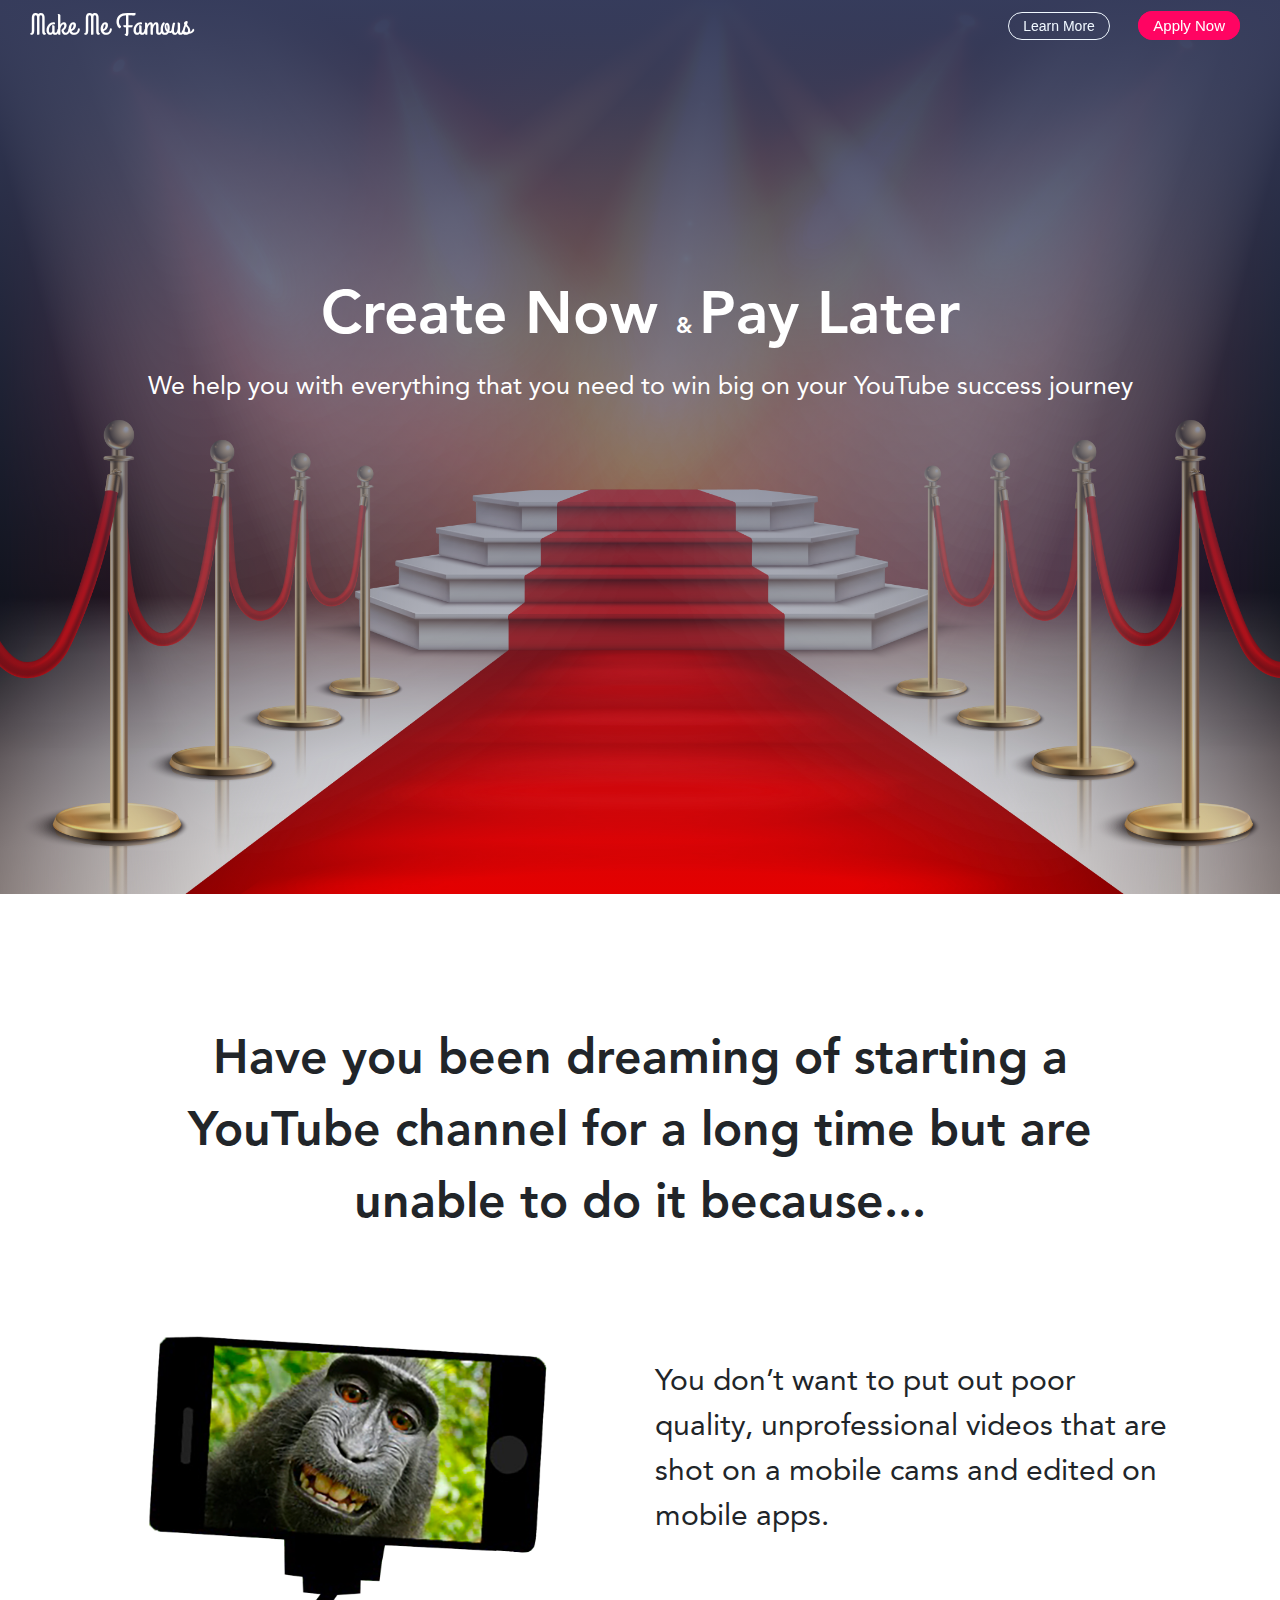
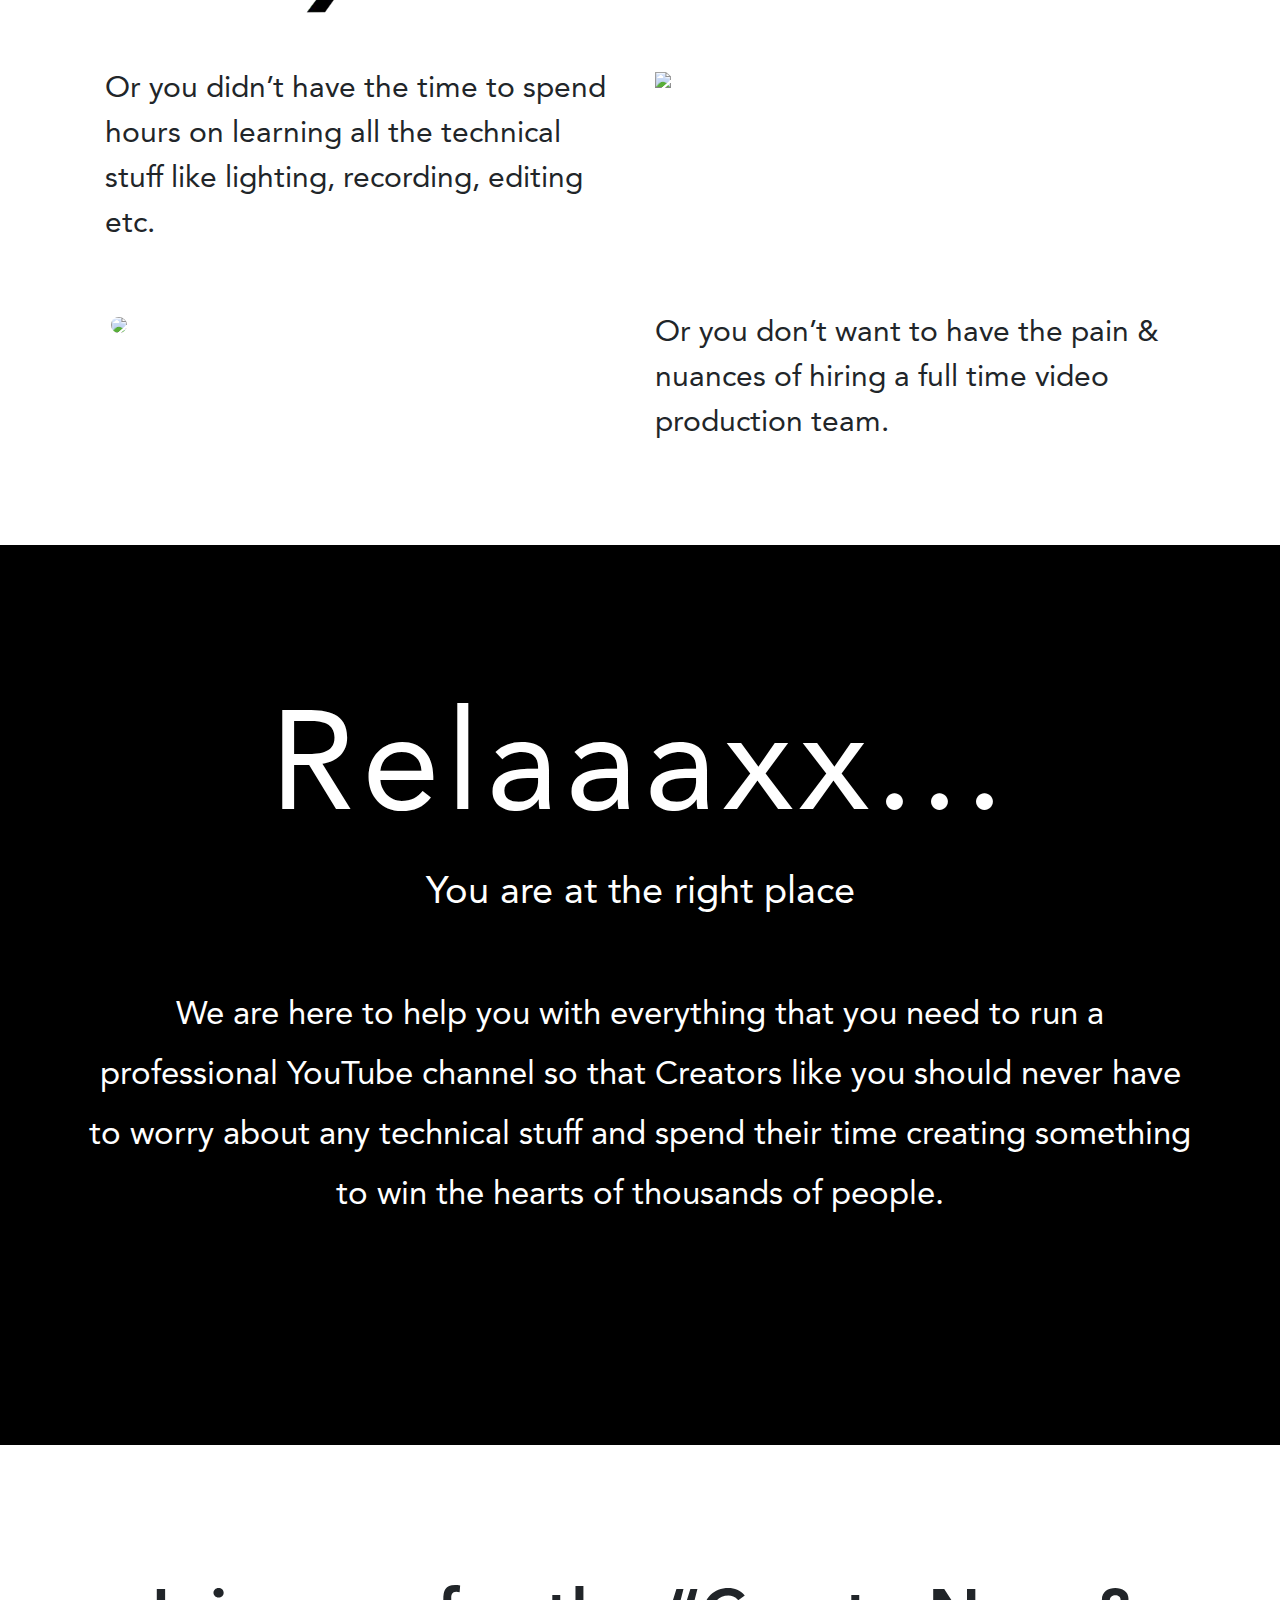
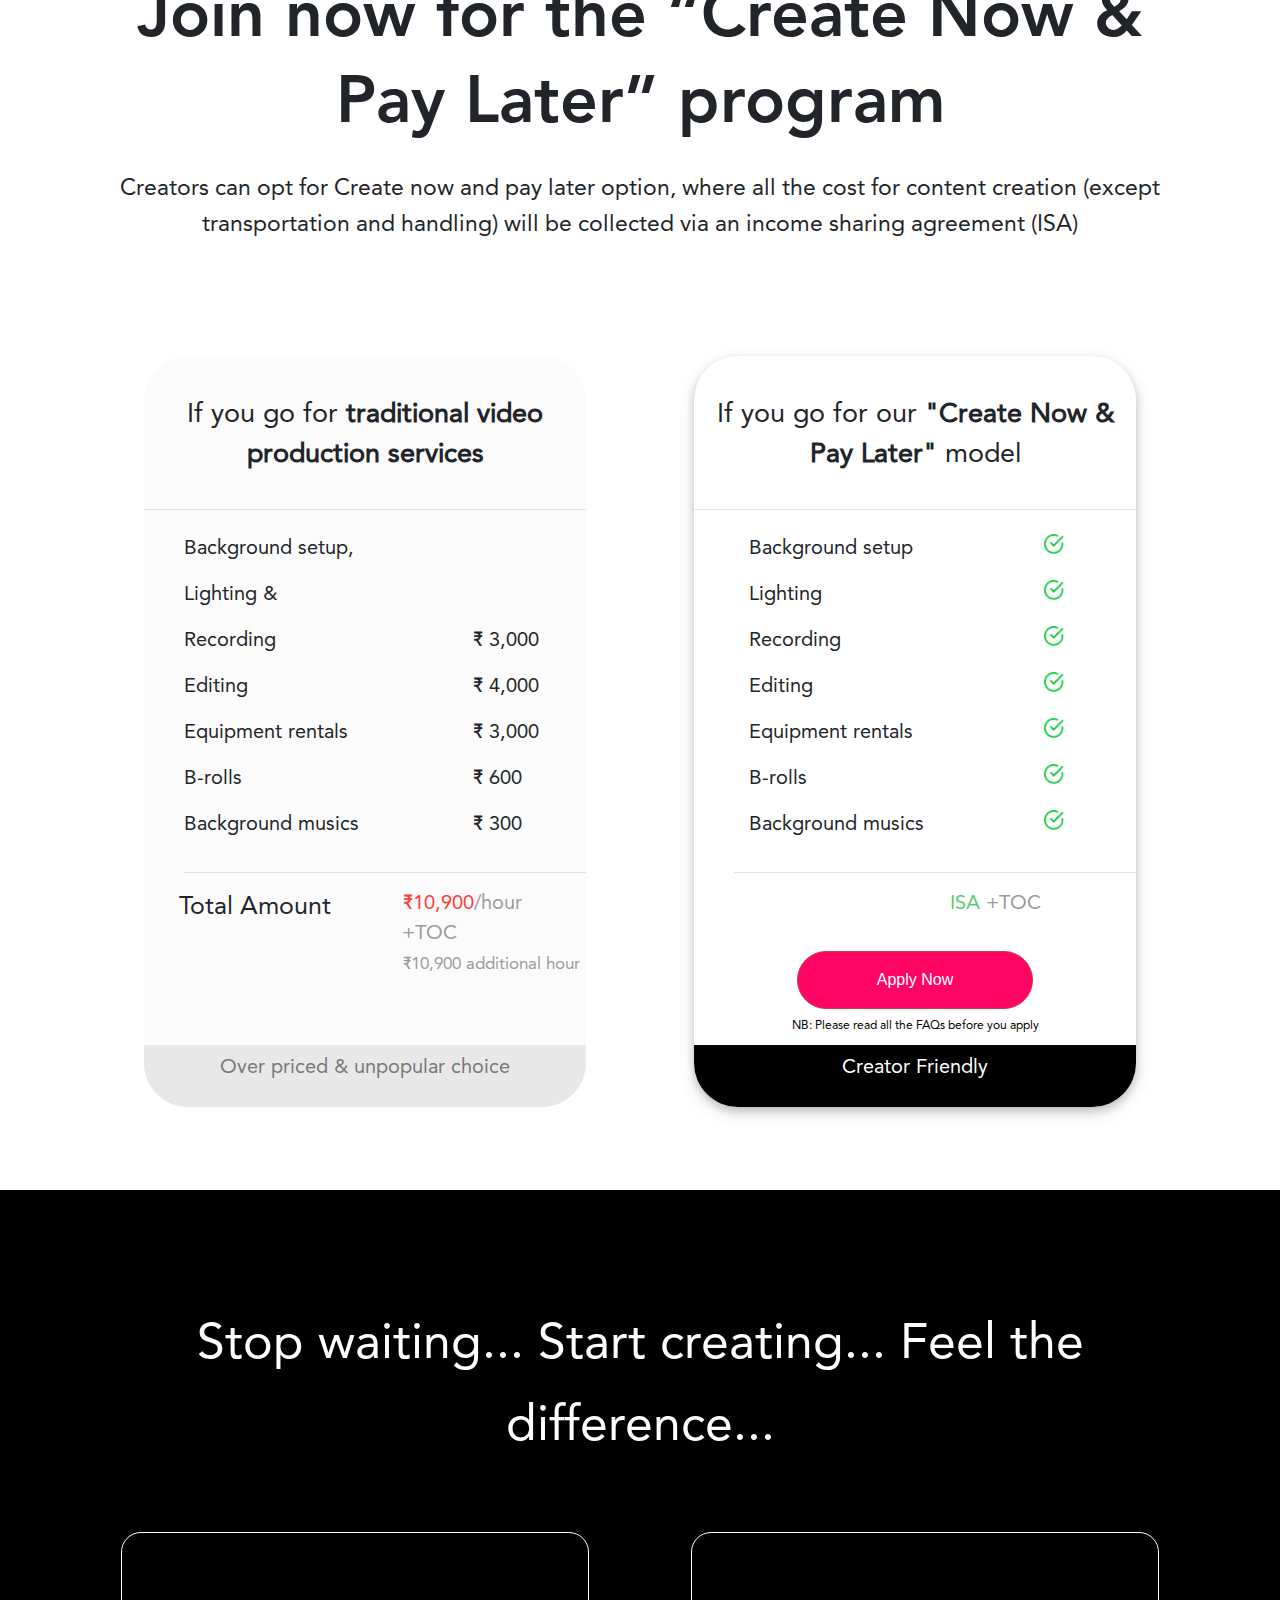
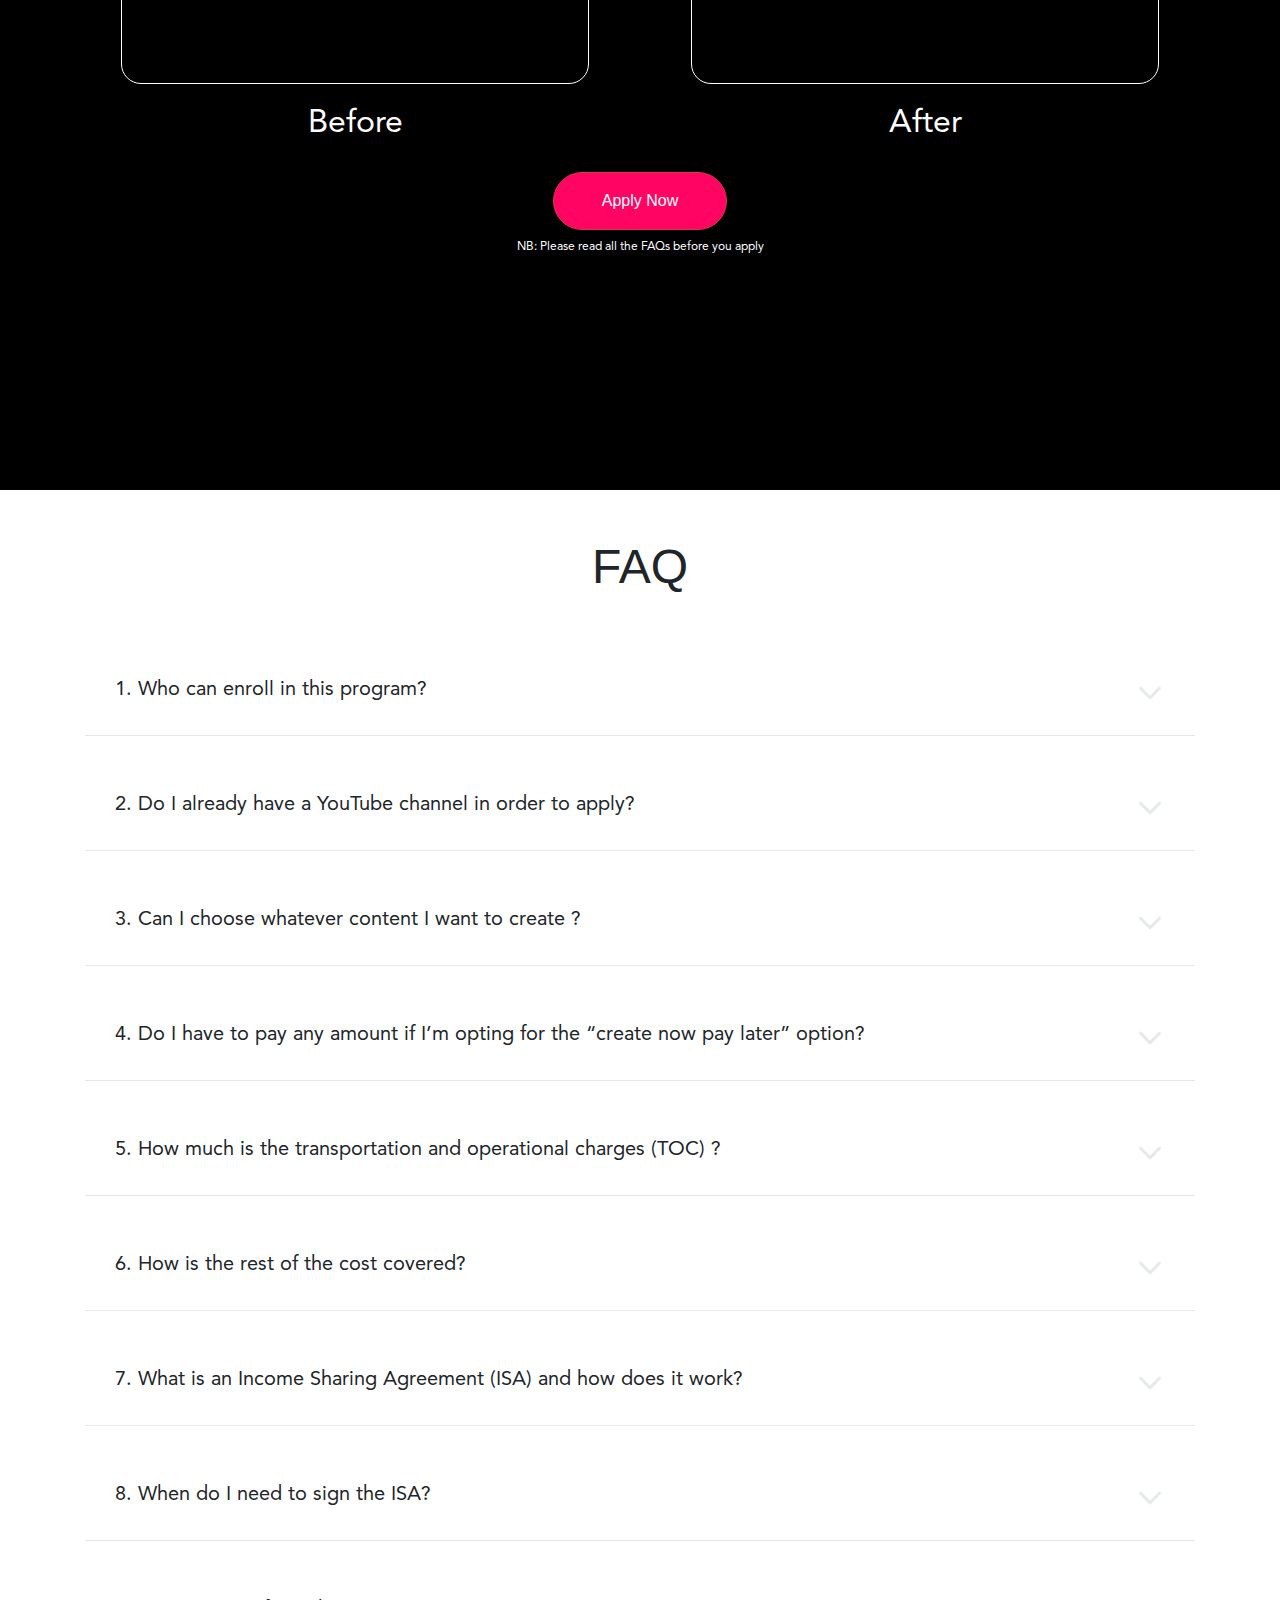
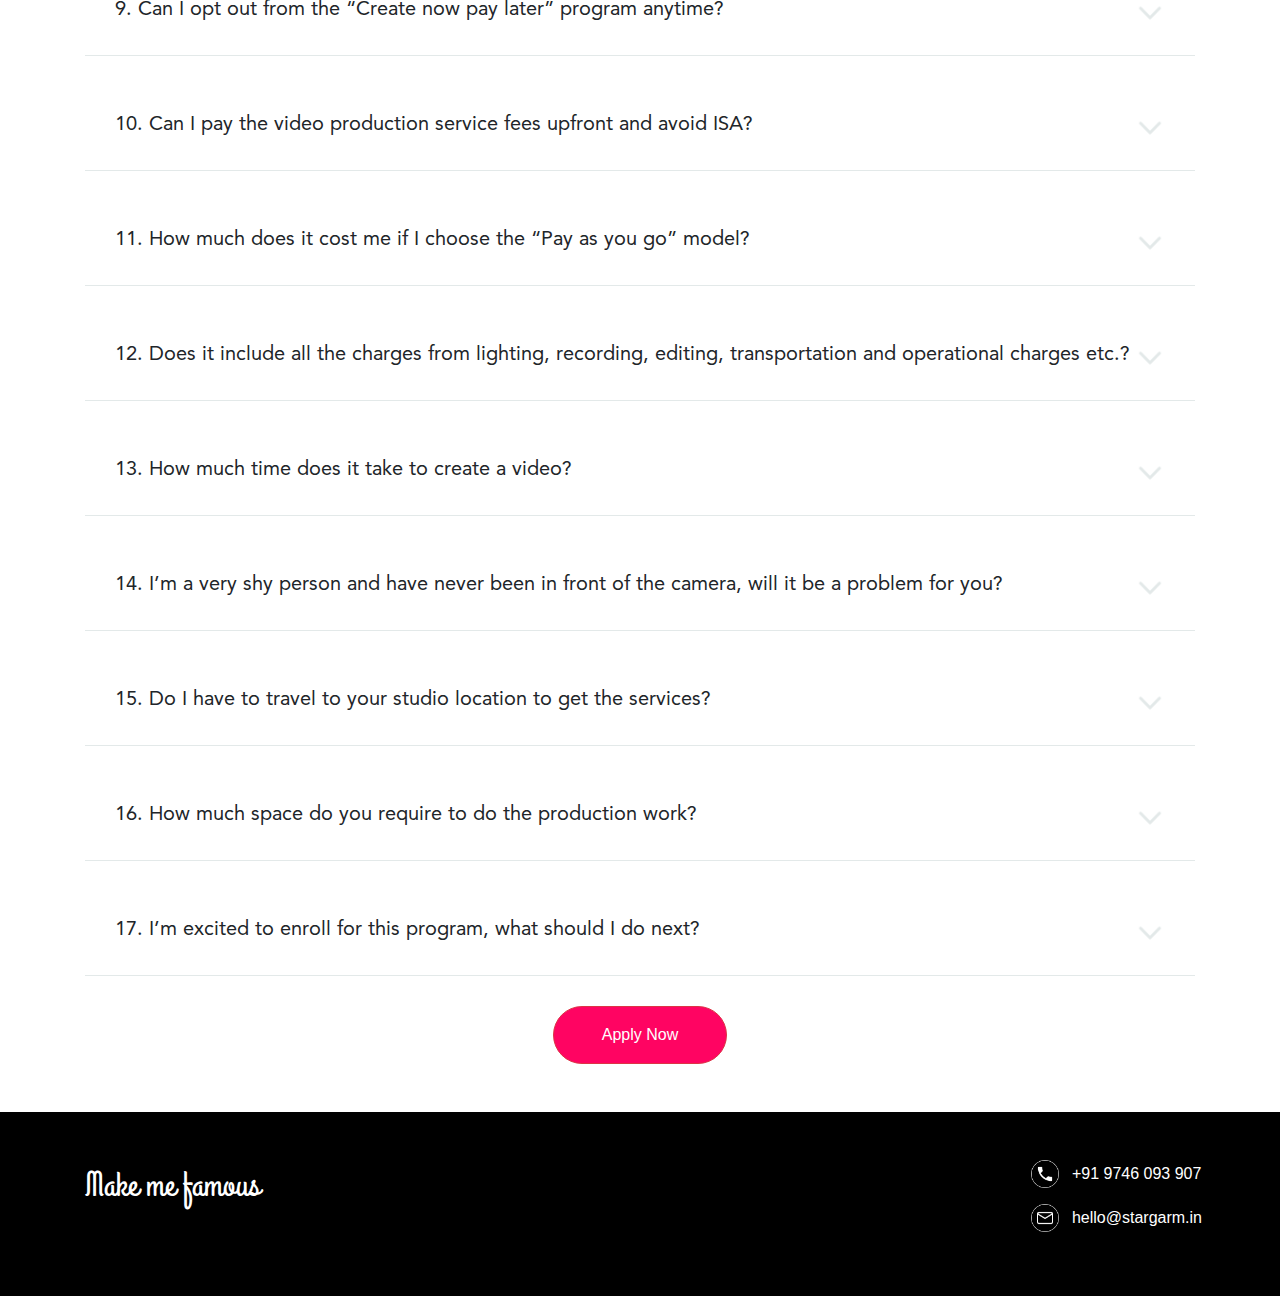
==== commit 8304ea32: "new update" ====
--- a/index.html
+++ b/index.html
@@ -71,11 +71,11 @@
         <div class="container">
             <div class="row ">
                 <div class="mx-auto">
-                    <h1 class="top-heading">Create Now <span class="andpresent">& </span>  <br><span>Pay Later</span></h1>
+                    <h1 class="top-heading">Create Now <span class="andpresent">& </span> <span>Pay Later</span></h1>
                 </div>
             </div>
-            <div class="row" style="margin-left: 0;margin-right: 0;">
-                <p class="top-subtitle mx-auto">We help you with everything that you need to win big on your YouTube success journey</p>
+            <div class="row subtitle-row" >
+                <p class="top-subtitle mx-auto ">We help you with everything that you need to win big on your YouTube success journey</p>
             </div>
 
             <div class="row apply-mob mt-5" style="margin-left: 0;margin-right: 0;">
@@ -83,22 +83,23 @@
             </div>
         </div>
     </section>
-    <section class="info container mt-4 mb-5" id="info-section">
+    <section class="info container mt-5 mb-5" id="info-section">
+        <div class="row mt-5  ml-2 mr-2 info-title">
+           <h3 class="mx-auto text-1 ml-5 mr-5">Have you been dreaming of starting a YouTube channel for a long time but are unable to do it because... </h3>
+        </div>
         <div class="row mt-5">
-           <h3 class="mx-auto text-1">Have you been dreaming of starting a YouTube channel for a long time but are unable to do it because... </h3>
-        </div>
-        <div class="row mt-5">
+            <div class="col-md-6 col-12"><img class="info-img" style="width: 86%;
+                margin-left: 20px;" src="./images/monkey-selfie-2.png"></div>
             <div class="col-md-6 col-12 my-auto "><p class="info-text">You don’t want to put out poor quality, unprofessional videos that are shot on a mobile cams and edited on mobile apps.</p></div>
-            <div class="col-md-6 col-12"><img class="info-img" src="./images/monkey-selfie-2.png"></div>
         </div>
         <div class="row mt-5 cloud">
-            <div class="col-md-6 img-2"><img class="info-img"  src="./images/hp-laptop-table-microsoft-teams-screen-183776924.png"></div>
             <div class="col-md-6 sent-2 my-auto"><p class="info-text">Or you didn’t have the time to spend hours on learning all the technical stuff like lighting, recording, editing etc.</p></div>
+            <div class="col-md-6 img-2"><img class="info-img"  src="./images/2.png"></div>
         </div>
         <div class="row mt-5 ">
-            <div class="col-md-6 my-auto"><p class="info-text">Or you don’t want to have the pain & nuances of hiring a full time video production team.</p></div>
             <div class="col-md-6"><img class="info-img"  style="border: 6px solid white;
                 border-radius: 20px;" src="./images/justin-lim-tloFnD-7EpI-unsplash.png"></div>
+            <div class="col-md-6 my-auto"><p class="info-text">Or you don’t want to have the pain & nuances of hiring a full time video production team.</p></div>
         </div>
     </section>
     <!-- <section class="relax-div container mt-5">
@@ -110,18 +111,18 @@
     </section> -->
 
     <section class="relax-div" id="relaxDiv">
-        <div class="container pb-5 pt-4">
-        <div class="row mt-4">
+        <div class="container pb-5 pt-5">
+        <div class="row mt-5">
             <div class="mx-auto">
-                <h2 class="relax-title ">Relaaaxx...</h2>
+                <h2 class="relax-title mt-5">Relaaaxx...</h2>
                 <div class="row">
-                    <p class="relax-subtitle mx-auto">You are at the right place</p>
+                    <p class="relax-subtitle mx-auto   mb-3">You are at the right place</p>
                 </div>
                 
             </div>
         </div>
        
-        <div class="row mt-2 mb-2 relax-sent-div pl-3 pr-3">
+        <div class="row mt-5 mb-2 relax-sent-div pl-3 pr-3">
             <p class="relax-sentence ">
                 We are here to help you with everything that you need to run a professional YouTube channel so that Creators like you should never have to worry about any technical stuff and spend their time creating something to win the hearts of thousands of people.
             </p>
@@ -131,20 +132,21 @@
 
     <section class="pay-later-div container mt-5" id="payLater">
         <div class="row pl-2 pr-2">
-            <h2 class="mx-auto pl-title">Join now for the <span class="font-weight-bold">“Create Now & Pay Later”</span> program</h2>
-            <p class="mx-auto pl-subtitle">Creators can opt for Create now and pay later option, where all the cost for content creation (except transportation and handling) will be collected via an income sharing agreement (ISA)</p>
+            <h2 class="mx-auto pl-title mt-5">Join now for the <span class="font-weight-bold">“Create Now & Pay Later”</span> program</h2>
+            <p class="mx-auto pl-subtitle mt-3">Creators can opt for Create now and pay later option, where all the cost for content creation (except transportation and handling) will be collected via an income sharing agreement (ISA)</p>
         </div>
         <div class="row mt-5 equal">
-            <div class="col-md-6 col-12 col mt-5 mx-auto">
-                <div class="price-card ">
+            <div class="col-md-6 col-12 col mt-5 mx-auto row">
+                <div class="price-card mx-auto ">
                     <div class="row mt-3" style="margin-left: 0;margin-right: 0;">
-                    <p class="mx-auto price-card-title mt-4">If you go for <span style="font-weight: bold;">traditional video 
+                    <p class="mx-auto price-card-title mt-4">If you go for <span style="font-weight: bold;">traditional video<br> 
                         production services</span></p>
                     </div>
+                    <hr>
                         <ul class="list-items mt-4">
-                           <li class="row"><p class="col-md-8 col-8">Background setup</p> <p class="col-md-4 col-4"></p> </li>
-                           <li class="row"><p class="col-md-8 col-8">Lighting</p><p class="col-md-4  col-4 mr-auto">₹ 3,000</p></li>
-                           <li class="row"><p class="col-md-8 col-8">Recording</p><p class="col-md-4 col-4"></p></li>
+                           <li class="row"><p class="col-md-8 col-8">Background setup,</p> <p class="col-md-4 col-4"></p> </li>
+                           <li class="row"><p class="col-md-8 col-8">Lighting &</p><p class="col-md-4  col-4 mr-auto"></p></li>
+                           <li class="row"><p class="col-md-8 col-8">Recording</p><p class="col-md-4 col-4"> ₹ 3,000</p></li>
                            <li class="row"><p class="col-md-8 col-8">Editing</p> <p class="col-md-4 col-4">₹ 4,000</p></li>
                            <li class="row"><p class="col-md-8 col-8">Equipment rentals</p> <p class="col-md-4 col-4">₹ 3,000</p></li>
                            <li class="row"><p class="col-md-8 col-8">B-rolls</p><p class="col-md-4 col-4">₹ 600</p></li>
@@ -154,8 +156,8 @@
                         
                        
                     </ul>
-                    <div class="row total-amount" style="margin-left: 16px;margin-right: 0;">
-                        <div class="col-md-6 col-8" style=" margin-bottom: 116px;">
+                    <div class="row total-amount" style="margin-left: 20px;margin-right: 0;">
+                        <div class="col-md-6 col-8" style=" margin-bottom: 128px;">
                             <p>Total Amount </p> </div><div class="col-md-6 col-4 row" style="margin-left: 12px;"><p class="sum mr-auto" style="color: #FF3B3B;">₹10,900<span style="color: #9B9B9B;">/hour</span>
                         <br>
                     
@@ -174,25 +176,26 @@
                         <div class="col-md-6 col-sm-3 col-9 row" ><span class="toc-add mr-auto" style="color:#9B9B9B;">₹ 10,900 additional hour</p></div>
                         </div> -->
                     <div class="row price-card-bottom p-2" style="margin-right:0px;
-                    margin-left: 0px; position: absolute; bottom: 0;width: inherit">
+                    margin-left: 0px; position: absolute; bottom: 0;width: 100%">
                         <p class="mx-auto price-card-bottom-text">Over priced & unpopular choice</p>
                     </div>
 
                 </div>
             </div>
-            <div class="col-md-6 col-12 col mt-5 mx-auto">
-                <div class="isa-card ">
+            <div class="col-md-6 col-12 col mt-5 mx-auto row">
+                <div class="isa-card  mx-auto">
                     <div class="row mt-3" style="margin-left: 0;margin-right: 0;">
-                    <p class="mx-auto price-card-title mt-4" >If you go for our <span style="font-weight: bold;">"Create Now & Pay Later"</span> model</p>
-                    </div>
+                    <p class="mx-auto price-card-title mt-4" >If you go for our <span style="font-weight: bold;">"Create Now & <br> Pay Later"</span> model</p>
+                    </div>
+                    <hr>
                         <ul class="list-items mt-4">
-                           <li class="row" style="margin-left: 0;margin-right: 0;"><p class="col-md-8 col-8">Background setup</p> <div class="col-md-4 col-4" ><img class="tick-img" src="./images/list_Icon.png"></div> </li>
-                           <li class="row" style="margin-left: 0;margin-right: 0;"><p class="col-md-8 col-8">Lighting</p><div class="col-md-4 col-4"><img class="tick-img"  src="./images/list_Icon.png"></div> </li>
-                           <li class="row" style="margin-left: 0;margin-right: 0;"><p class="col-md-8 col-8">Recording</p><div class="col-md-4 col-4"><img class="tick-img" src="./images/list_Icon.png"></div> </li>
-                           <li class="row" style="margin-left: 0;margin-right: 0;"><p class="col-md-8 col-8">Editing</p><div class="col-md-4 col-4"><img class="tick-img" src="./images/list_Icon.png"></div> </li>
-                           <li class="row" style="margin-left: 0;margin-right: 0;"><p class="col-md-8 col-8">Equipment rentals</p><div class="col-md-4 col-4"><img class="tick-img" src="./images/list_Icon.png"></div> </li>
-                           <li class="row" style="margin-left: 0;margin-right: 0;"><p class="col-md-8 col-8">B-rolls</p><div class="col-md-4 col-4"><img class="tick-img" src="./images/list_Icon.png"></div> </li>
-                           <li class="row" style="margin-left: 0;margin-right: 0;"><p class="col-md-8 col-8">Background musics</p><div class="col-md-4 col-4"><img class="tick-img" src="./images/list_Icon.png"></div> </li>
+                           <li class="row" style="margin-left: 0;margin-right: 0;"><p class="col-md-8 col-8">Background setup</p> <div class="col-md-4 col-4 row" ><img class="tick-img mx-auto" src="./images/list_Icon.png"></div> </li>
+                           <li class="row" style="margin-left: 0;margin-right: 0;"><p class="col-md-8 col-8">Lighting</p><div class="col-md-4 col-4 row"><img class="tick-img mx-auto"  src="./images/list_Icon.png"></div> </li>
+                           <li class="row" style="margin-left: 0;margin-right: 0;"><p class="col-md-8 col-8">Recording</p><div class="col-md-4 col-4 row"><img class="tick-img mx-auto" src="./images/list_Icon.png"></div> </li>
+                           <li class="row" style="margin-left: 0;margin-right: 0;"><p class="col-md-8 col-8">Editing</p><div class="col-md-4 col-4 row"><img class="tick-img mx-auto" src="./images/list_Icon.png"></div> </li>
+                           <li class="row" style="margin-left: 0;margin-right: 0;"><p class="col-md-8 col-8">Equipment rentals</p><div class="col-md-4 col-4 row"><img class="tick-img mx-auto" src="./images/list_Icon.png"></div> </li>
+                           <li class="row" style="margin-left: 0;margin-right: 0;"><p class="col-md-8 col-8">B-rolls</p><div class="col-md-4 col-4 row"><img class="tick-img mx-auto" src="./images/list_Icon.png"></div> </li>
+                           <li class="row" style="margin-left: 0;margin-right: 0;"><p class="col-md-8 col-8">Background musics</p><div class="col-md-4 col-4 row"><img class="tick-img mx-auto" src="./images/list_Icon.png"></div> </li>
                         <hr>
                         <li class="row"  style="margin-left: 0;margin-right: 0;">
                             <div class="col-md-6 col-8"><p></p> </div><div class="col-md-6 col-4"><p class="" style="color: #58CC70;">ISA<span style="color: #9B9B9B;">  +TOC</span></p>
@@ -205,12 +208,12 @@
                         <a id="apply-now-button3"  href="./form.html" class=" mx-auto apply-now-button p-3 pl-5  pr-5 btn btn-danger"  style="background: #FF0462;">Apply Now</a>
                     </div>
                     <div class="row mb-5" style="margin-right:0px; margin-left: 0px;">
-                    <a href="#faq-section" onclick="faqClickedPrice()" class="mx-auto note-text" style="color: black; margin-top: 0;margin-bottom: 1rem;">NB: Please read all the FAQs before you apply</a>
+                    <a href="#faq-section" onclick="faqClickedPrice()" class="mx-auto note-text" style="color: black; margin-top: 0;margin-bottom: 1.5rem;">NB: Please read all the FAQs before you apply</a>
                     </div>
                     <div class="row isa-card-bottom p-2 " style="margin-right:0px; margin-top: 2.9rem;
                     margin-left: 0px;position: absolute;
     bottom: 0;
-    width: inherit">
+    width: 100%">
                         <p class="mx-auto isa-card-bottom-text">Creator Friendly</p>
                     </div>
 
@@ -266,59 +269,59 @@
    </section>
     <section class="faq container mt-5" id="faq-section"> 
      
-            <div class="row">
-                <h3 class="mx-auto">FAQ</h3>
+            <div class="row mt-5">
+                <h3 class="mx-auto faq-title">FAQ</h3>
             </div>
             
             <div class=" mt-5">
                    
-                <ul class="faq-list">
-                    <li>
-                        <h4 class="faq-heading"> 1. Who can enroll in this program? </h4>
+                <ul class="faq-list ">
+                    <li>
+                        <h4 class="faq-heading row"> <div class=" ">1. Who can enroll in this program?</div>  <img class="  ml-auto arrow-img img-fluid" src="./images/arrow.png"> </h4>
                         <p class="read faq-text">
                             Anyone who is looking to build a YouTube channel professionally
                         </p>
                     </li>
-                    <li>
-                        <h4 class="faq-heading"> 2. Do I already have a YouTube channel in order to apply? </h4>
+                    
+                    <li >
+                        <h4 class="faq-heading row"> 2. Do I already have a YouTube channel in order to apply? <img  class="ml-auto arrow-img" src="./images/arrow.png">  </h4>
                         <p class="read faq-text">
                             No, you can create one later
                         </p>
                     </li>
                     <li>
-                        <h4 class="faq-heading">3. Can I choose whatever content I want to create? </h4>
+                        <h4 class="faq-heading row">3. Can I choose whatever content I want to create ?<img  class="ml-auto arrow-img" src="./images/arrow.png"></h4>
                         <p class="read faq-text">
                             Yes, we don’t control anything on your content
                         </p>
                     </li>
                     <li>
-                        <h4 class="faq-heading">
-                           4. Do I have to pay any amount if I’m opting for the “create now pay later” option?
+                        <h4 class="faq-heading row">
+                           4. Do I have to pay any amount if I’m opting for the “create now pay later” option? <img  class="ml-auto arrow-img" src="./images/arrow.png"> 
                         </h4>
                         <p class="read faq-text">
                             No, you don’t have to pay any amount upfront other than the transportation and operational charges(TOC)
                         </p>
                     </li>
                     <li>
-                        <h4 class="faq-heading">
-                            5. How much is the transportation and operational charges (TOC) ?
-                        </h4>
+                        <h4 class="faq-heading row">
+                            5. How much is the transportation and operational charges (TOC) ? <img  class="ml-auto arrow-img" src="./images/arrow.png"> 
                         <p class="read faq-text">
                             Rs. 3000 per hour for the first hour and Rs. 2500 per additional hours
                         </p>
                     </li>
                   
                     <li>
-                        <h4 class="faq-heading">
-                            6. How is the rest of the cost covered?
+                        <h4 class="faq-heading row">
+                            6. How is the rest of the cost covered? <img  class="ml-auto arrow-img" src="./images/arrow.png"> 
                         </h4>
                         <p class="read faq-text">
                             Rest of the cost incurred for lighting, recording, editing, camera and other equipment rentals etc. are covered via an Income Sharing Agreement (ISA)
                         </p>
                     </li>
                     <li>
-                        <h4 class="faq-heading">
-                            7. What is an Income Sharing Agreement (ISA) and how does it work?
+                        <h4 class="faq-heading row">
+                            7. What is an Income Sharing Agreement (ISA) and how does it work? <img  class="ml-auto arrow-img" src="./images/arrow.png"> 
                         </h4>
                         <p class="read faq-text">
                             ISA is used for covering our service charges once your YouTube channel starts to generate income. 
@@ -327,8 +330,8 @@
                         </p>
                     </li>
                     <li>
-                        <h4 class="faq-heading">
-                            8. When do I need to sign the ISA?
+                        <h4 class="faq-heading row">
+                            8. When do I need to sign the ISA? <img  class="ml-auto arrow-img" src="./images/arrow.png"> 
                         </h4>
                         <p class="read faq-text">
                             We give all our customers an option to try out our service for a maximum of 4 times before signing the ISA
@@ -337,16 +340,16 @@
                         </p>
                     </li>
                     <li>
-                        <h4 class="faq-heading">
-                         9.  Can I opt out from the “Create now pay later” program anytime? 
+                        <h4 class="faq-heading row">
+                         9.  Can I opt out from the “Create now pay later” program anytime?  <img  class="ml-auto arrow-img" src="./images/arrow.png"> 
                         </h4>
                         <p class="read faq-text">
                             Yes, you can opt out from this program anytime however you have to do a one time settlement of the remaining amount or complete the ISA till the cost is recovered
                         </p>
                     </li>
                     <li>
-                        <h4 class="faq-heading">
-                            10. Can I pay the video production service fees upfront and avoid ISA?
+                        <h4 class="faq-heading row">
+                            10. Can I pay the video production service fees upfront and avoid ISA? <img  class="ml-auto arrow-img" src="./images/arrow.png"> 
                             
                         </h4>
                         <p class="read faq-text">
@@ -354,52 +357,52 @@
                         </p>
                     </li>
                     <li>
-                        <h4 class="faq-heading">
-                            11. How much does it cost me if I choose the “Pay as you go” model? 
+                        <h4 class="faq-heading row">
+                            11. How much does it cost me if I choose the “Pay as you go” model?  <img  class="ml-auto arrow-img" src="./images/arrow.png"> 
                         </h4>
                         <p class="read faq-text">
                             If you opt for the “Pay as you go” model you have to pay Rs. 6000 per hour(including TOC) for the first hour and Rs. 4000 per hour(including TOC) for additional hours
                         </p>
                     </li>
                     <li>
-                        <h4 class="faq-heading">
-                            12. Does it include all the charges from lighting, recording, editing, transportation and operational charges etc.?
+                        <h4 class="faq-heading row">
+                            12. Does it include all the charges from lighting, recording, editing, transportation and operational charges etc.? <img  class="ml-auto arrow-img" src="./images/arrow.png"> 
                         </h4>
                         <p class="read faq-text">
                             Yes, it includes all the charges
                         </p>
                     </li>
                     <li>
-                        <h4 class="faq-heading">
-                            13. How much time does it take to create a video?
-                        </h4>
-                        <p class="read faq-text">
+                        <h4 class="faq-heading row">
+                            13. How much time does it take to create a video? <img  class="ml-auto arrow-img" src="./images/arrow.png"> 
+                        </h4>
+                        <p class="read faq-text ">
                             On an average a 20 minutes video (output) would take around 45-50 minutes of recording time. However on initial days it may take a little bit more time, but once you are comfortable in front of the camera gradually the time would go down                        </p>
                     </li>
                     <li>
-                        <h4 class="faq-heading">
-                            14. I’m a very shy person and have never been in front of the camera, will it be a problem for you? 
+                        <h4 class="faq-heading row">
+                            14. I’m a very shy person and have never been in front of the camera, will it be a problem for you?  <img  class="ml-auto arrow-img" src="./images/arrow.png"> 
                         </h4>
                         <p class="read faq-text">
                             No, not at all. We are creators ourselves. And we know what it feels like to do the first few videos. We assure you that our team will be very supportive and you will be very comfortable working with us.                        </p>
                     </li>
                     <li>
-                        <h4 class="faq-heading">
-                            15. Do I have to travel to your studio location to get the services?
+                        <h4 class="faq-heading row">
+                            15. Do I have to travel to your studio location to get the services? <img  class="ml-auto arrow-img" src="./images/arrow.png"> 
                         </h4>
                         <p class="read faq-text">
                             Not at all. You can get all our services at the comfort of your home. Our team would come to your location with all the necessary equipment and do the production work.                        </p>
                     </li>
                     <li>
-                        <h4 class="faq-heading">
-                            16. How much space do you require to do the production work?
+                        <h4 class="faq-heading row">
+                            16. How much space do you require to do the production work? <img  class="ml-auto arrow-img" src="./images/arrow.png"> 
                         </h4>
                         <p class="read faq-text">
                             A room with 8x8 feet would be sufficient for talking head videos.                        </p>
                     </li>
                     <li>
-                        <h4 class="faq-heading">
-                            17. I’m excited to enroll for this program, what should I do next?
+                        <h4 class="faq-heading row">
+                            17. I’m excited to enroll for this program, what should I do next? <img  class="ml-auto arrow-img" src="./images/arrow.png"> 
                         </h4>
                         <p class="read faq-text">
                             Simple. Click on the apply button and submit your application. Our executive will get back to you in 24 hours if you qualify for the program.                        </p>
--- a/style.css
+++ b/style.css
@@ -5,8 +5,12 @@
     scroll-behavior: smooth;
 }
 @font-face {
-    font-family: Josefin-Sans;
+    font-family: Avenir-Normal;
     src: url(./Josefin_Sans/JosefinSans-VariableFont_wght.ttf);
+}
+@font-face {
+    font-family: Avenir-Heading;
+    src: url(./avenir-lt-pro-cufonfonts-webfont/AvenirLTProHeavy.woff);
 }
 @font-face {
     font-family: Comic-Nue;
@@ -15,6 +19,10 @@
 @font-face {
     font-family: Comic-Nue-bold;
     src: url(./Comic-Nue/ComicNeue-Bold.ttf);
+}
+@font-face {
+    font-family: Avenir-Normal;
+    src: url(./avenir-lt-pro-cufonfonts-webfont/AvenirLTProRoman.woff);
 }
 @font-face {
     font-family: Billabong;
@@ -27,7 +35,11 @@
     display: none;
 }
 
-
+.arrow-img  {
+
+    width: 30px;
+    height: 30px;
+}
 .learn-more-button {
     /* margin-right: 0; */
     /* margin-right: 1.5rem; */
@@ -103,6 +115,15 @@
     z-index: 1;
 }
 
+.subtitle-row {
+    margin-left: 0;
+    margin-right: 0;
+    margin-top: 8px;
+    width: 100%;
+    /* padding-left: 240px;
+    padding-right: 240px; */
+}
+
 /* only used for background overlay not needed for centering */
 form:before {
     content: '';
@@ -123,7 +144,7 @@
   .top-heading {
     /* position: absolute; */
     color: white;
-    font-family: Josefin-Sans;
+    font-family: Avenir-Heading;
     margin-top: 60%;
     font-size: 58px;
 
@@ -131,7 +152,7 @@
   .top-subtitle {
       text-align: center;
       color: white;
-      font-family: Josefin-Sans;
+      font-family: Avenir-Normal;
       font-size: 32px;
   }
 
@@ -168,13 +189,14 @@
 }
 
 .text-1 {
-    font-family:Josefin-Sans;
+    font-family:Avenir-Heading;
     font-size: 54px;
     text-align: center;
+    font-weight: bold;
 }
 
 .info-text {
-    font-family: Josefin-Sans;
+    font-family: Avenir-Normal;
     font-size: 40px;
 }
 .info-img {
@@ -201,7 +223,7 @@
     font-size: 47px;
 }
 .total-amount {
-    font-family: Josefin-Sans;
+    font-family: Avenir-Normal;
     font-size: 32px;
 }
 .apply-text {
@@ -220,7 +242,7 @@
 }
 
 .apply-now-button1 {
-    background-color: #FF1119;
+    background-color: rgb(255, 17, 25);
     border-radius: 30px;
     color: white;
     
@@ -229,6 +251,7 @@
 .difference-text {
     font-family: Comic-Nue-bold;
     font-size: 49px;
+    
 }
 .sum {
     font-size: 25px;
@@ -238,20 +261,23 @@
 background: black;
 }
 .relax-title {
-    font-family: Josefin-Sans;
+    font-family: Avenir-Normal;
     font-size: 156px;
     color: white;
+    
+    letter-spacing: 6px;
 }
 .relax-subtitle {
-    font-family: Josefin-Sans;
+    font-family: Avenir-Normal;
     font-size: 48px;
     text-align: center;
     color: white;
 }
 .relax-sentence {
     text-align: center;
-    font-family: Josefin-Sans;
-    font-size: 48px;
+    font-family: Avenir-Normal;
+    font-size: 33px;
+    line-height: 50px;
     color: white;
 }
 .note-text {
@@ -259,17 +285,19 @@
 }
 
 .pl-title {
-    font-family: Josefin-Sans;
+    font-family: Avenir-Heading;
     font-size: 78px;
     text-align: center;
+    line-height: 86px;
 }
 .pl-subtitle {
-    font-family: Josefin-Sans;
+    font-family: Avenir-Normal;
     text-align: center;
-    font-size: 40px;
+    font-size: 36px;
+    line-height: 36px;
 }
 .list-items p {
-    font-family: Josefin-Sans;
+    font-family: Avenir-Normal;
     font-size: 28px;
 }
 
@@ -287,7 +315,7 @@
    
 }
 .price-card-title {
-    font-family: Josefin-Sans;
+    font-family: Avenir-Normal;
     text-align: center;
     font-size: 28px;
   
@@ -305,7 +333,7 @@
 
 }
 .price-card-bottom-text {
-    font-family: Josefin-Sans;
+    font-family: Avenir-Normal;
     color: #787878;
     font-size: 27px;
 }
@@ -328,7 +356,7 @@
     border-radius: 0px 0px 044px 44px;
 }
 .isa-card-bottom-text {
-font-family: Josefin-Sans;
+font-family: Avenir-Normal;
     color: white;
     font-size: 27px;
 }
@@ -337,7 +365,7 @@
     width: 50%;
 }
 .note-text {
-    font-family: Josefin-Sans;
+    font-family: Avenir-Normal;
     font-size: 15px;
 }
 
@@ -346,10 +374,11 @@
 
 .difference-section {
     background: black;
+    height: 100vh;
 
 }
 .d-title {
-    font-family: Josefin-Sans;
+    font-family: Avenir-Normal;
     font-size: 69px;
     color:white;
     text-align: center;
@@ -359,20 +388,24 @@
     border: 1px solid white;
 }
 .before-text {
-    font-family: Josefin-Sans;
+    font-family: Avenir-Normal;
     font-size: 35px;
 }
+
+
 .faq-list {
     list-style: none;
     padding: 0;
+    font-family: Avenir-Normal;
 }
 
 .faq-list li {
     margin: 30px 0;
-  border: 1px solid rgb(205, 205, 205);
+    border-bottom: 1px solid #E3E9E9;
+    
     padding: 27px 30px;
     margin: 0px auto 30px;
-    text-align: center;
+    text-align: left;
 
 }
 
@@ -398,10 +431,17 @@
 .faq-heading {
     position: relative;
     cursor: pointer;
-    font-size: 18px;
+    font-size: 20px;
   font-weight: 400;
   margin:0;
 }
+.read {
+    color: rgb(100, 100, 100);
+    font-size: 18px;
+    line-height: 1.5;
+    margin-top: 25px;
+}
+
 
 .faq-heading:hover {
     color: var(--theme-color);
@@ -418,12 +458,6 @@
   width:100%;
 }
 
-.read {
-    color: rgb(100, 100, 100);
-    font-size: 16px;
-    line-height: 1.5;
-    margin-top: 25px;
-}
 
 
 .footer-1 {
@@ -536,6 +570,11 @@
 }
 
 
+.arrow-img  {
+
+}
+
+
 /* Extra small devices (phones, 600px and down) */
 /* @media only screen and (max-width: 600px) {
 
@@ -549,7 +588,7 @@
 
 }
  .list-items p {
-     font-family: Josefin-Sans;
+     font-family: Avenir-Normal;
     font-size: 20px;
  }
 } 
@@ -588,7 +627,7 @@
           align-items: flex-start;
         }
       
-        .container .img-2 {
+        .container .sent-2 {
           -webkit-box-ordinal-group: 2;
           -moz-box-ordinal-group: 2;
           -ms-flex-order: 2;
@@ -596,7 +635,7 @@
           order: 2;
         }
       
-        .container .sent-2 {
+        .container .img-2 {
           -webkit-box-ordinal-group: 1;
           -moz-box-ordinal-group: 1;
           -ms-flex-order: 1;
@@ -610,13 +649,26 @@
             display: inline;
             margin-right: 0;
             color: aliceblue;
-            font-size: 10px;
+            font-size: 11px;
             border: 1px solid;
             border-radius: 30px;
             padding-left: 14px;
             padding-right: 14px ;
             padding-top: 5px;
             padding-bottom: 5px;
+        }
+        .faq-heading {
+            position: relative;
+            cursor: pointer;
+            font-size: 12px;
+            font-weight: 400;
+            margin: 0;
+        }
+        .read {
+            color: rgb(100, 100, 100);
+            font-size: 12px;
+            line-height: 1.5;
+            margin-top: 25px;
         }
         .nav-apply-button {
             display: none;
@@ -640,51 +692,55 @@
         .top-heading {
             /* position: absolute; */
             color: white;
-            font-family: Josefin-Sans;
+            font-family: Avenir-Heading;
             margin-top: 60%;
             font-size: 28px;
         }
         .top-subtitle {
             text-align: center;
             color: white;
-            font-family: Josefin-Sans;
+            font-family: Avenir-Normal;
             font-size: 19px;
         }
         .text-1 {
-            font-family: Josefin-Sans;
+            font-family: Avenir-Heading;
             font-size: 22px;
-            text-align: center;
+            text-align: left;
+            font-weight: bold;
         }
         .info-text {
-            font-family: Josefin-Sans;
+            font-family: Avenir-Normal;
             font-size: 18px;
         }
         .relax-title {
-            font-family: Josefin-Sans;
+            font-family: Avenir-Normal;
             font-size: 45px;
+            letter-spacing: 6px;
             color: white;
         }
         .relax-subtitle {
-            font-family: Josefin-Sans;
+            font-family: Avenir-Normal;
             font-size: 20px;
             text-align: center;
             color: white;
         }
         .relax-sentence {
             text-align: center;
-            font-family: Josefin-Sans;
+            font-family: Avenir-Normal;
             font-size: 13px;
             color: white;
         }
         .pl-title {
-            font-family: Josefin-Sans;
+            font-family: Avenir-Heading;
             font-size: 26px;
+            line-height: 86px;
             text-align: center;
         }
         .pl-subtitle {
-            font-family: Josefin-Sans;
+            font-family: Avenir-Normal;
             text-align: center;
             font-size: 16px;
+            line-height: 36px;
         }
         .price-card {
             border-radius: 44px;
@@ -696,7 +752,7 @@
         
         }
         .price-card-title {
-            font-family: Josefin-Sans;
+            font-family: Avenir-Normal;
             text-align: center;
             font-size: 18px;
         }
@@ -707,14 +763,14 @@
         
         
         .list-items p {
-            font-family: Josefin-Sans;
+            font-family: Avenir-Normal;
             font-size: 15px;
         } 
         .additional-row {
             margin-bottom: 53px;
         }
         .price-card-bottom-text {
-            font-family: Josefin-Sans;
+            font-family: Avenir-Normal;
             color: #787878;
             font-size:17px;
         }
@@ -735,7 +791,7 @@
             font-size: 14px;
         }
         .total-amount {
-            font-family: Josefin-Sans;
+            font-family: Avenir-Normal;
             font-size: 16px;
         }
 
@@ -755,27 +811,27 @@
     border-radius: 0px 0px 044px 44px;
 }
 .isa-card-bottom-text {
-font-family: Josefin-Sans;
+font-family: Avenir-Normal;
     color: white;
     font-size: 24px;
 }
 .note-text {
-    font-family: Josefin-Sans;
+    font-family: Avenir-Normal;
     font-size: 12px;
 }
 .isa-card-bottom-text {
-    font-family: Josefin-Sans;
+    font-family: Avenir-Normal;
     color: white;
     font-size: 20px;
 }
 .d-title {
-    font-family: Josefin-Sans;
+    font-family: Avenir-Normal;
     font-size: 27px;
     color: white;
     text-align: center;
 }
 .before-text {
-    font-family: Josefin-Sans;
+    font-family: Avenir-Normal;
     font-size: 28px;
 }
 .footer-title {
@@ -784,10 +840,31 @@
 } .andpresent {
     font-size: 22px;
 }
+.arrow-img {
+    width: 18px;
+    height: 18px;
+}
     }
 @media screen and  (min-width:350px) { /* smartphones, iPhone, portrait 480x320 phones */
     .connect-div {
         font-size: 10px;
+    }
+    .arrow-img {
+        width: 20px;
+        height: 20px;
+    }
+    .read {
+        color: rgb(100, 100, 100);
+        font-size: 12px;
+        line-height: 1.5;
+        margin-top: 25px;
+    }
+    .faq-heading {
+        position: relative;
+        cursor: pointer;
+        font-size: 12px;
+        font-weight: 400;
+        margin: 0;
     }
     .nav-apply-button {
         display: none;
@@ -795,7 +872,7 @@
         margin-right: 0rem;
         color: white;
         background-color: #FF0462;
-        font-size: 10px;
+        font-size: 11px;
         border: 1px solid #FF0462;
         border-radius: 30px;
         padding-left: 14px;
@@ -807,7 +884,7 @@
     .top-heading {
         /* position: absolute; */
         color: white;
-        font-family: Josefin-Sans;
+        font-family:Avenir-Heading;
         margin-top: 82%;
         font-size: 40px;
         text-align: center;
@@ -815,17 +892,18 @@
     .top-subtitle {
         text-align: center;
         color: white;
-        font-family: Josefin-Sans;
-        font-size: 22px;
+        font-family: Avenir-Normal;
+        font-size: 20px;
         line-height: 1.25;
     }
     .andpresent {
         font-size: 22px;
     }
     .relax-title {
-        font-family: Josefin-Sans;
+        font-family: Avenir-Normal;
         font-size: 56px;
         color: white;
+        letter-spacing: 6px;
     }
     .price-card {
         border-radius: 44px;
@@ -837,20 +915,20 @@
     
     }
     .price-card-title {
-        font-family: Josefin-Sans;
+        font-family: Avenir-Normal;
         text-align: center;
         font-size: 18px;
     }
     
     
      .list-items p {
-         font-family: Josefin-Sans;
+         font-family: Avenir-Normal;
         font-size: 20px;
      } .additional-row {
         margin-bottom: 53px;
     }
     .price-card-bottom-text {
-        font-family: Josefin-Sans;
+        font-family: Avenir-Normal;
         color: #787878;
         font-size: 20px;
     }
@@ -871,12 +949,12 @@
     border-radius: 0px 0px 044px 44px;
 }
 .isa-card-bottom-text {
-font-family: Josefin-Sans;
+font-family: Avenir-Normal;
     color: white;
     font-size: 24px;
 }
 .total-amount {
-    font-family: Josefin-Sans;
+    font-family: Avenir-Normal;
     font-size: 20px;
 }
 .nav-title {
@@ -902,15 +980,15 @@
     .top-heading {
         /* position: absolute; */
         color: white;
-        font-family: Josefin-Sans;
+        font-family: Avenir-Heading;
         margin-top: 83%;
-        font-size: 334px;
+        font-size: 34px;
     }
     .top-subtitle {
         text-align: center;
         color: white;
-        font-family: Josefin-Sans;
-        font-size: 22px;
+        font-family: Avenir-Normal;
+        font-size: 21px;
     }
     .andpresent {
         font-size: 22px;
@@ -926,23 +1004,24 @@
     
     }
     .price-card-title {
-        font-family: Josefin-Sans;
+        font-family: Avenir-Normal;
         text-align: center;
         font-size: 20px;
     }
     
     
     .text-1 {
-        font-family: Josefin-Sans;
+        font-family: Avenir-Heading;
         font-size: 30px;
-        text-align: center;
+        text-align: left;
+        font-weight: bold;
     }
     .info {
         padding: 35px;
 
     }
     .info-text {
-        font-family: Josefin-Sans;
+        font-family: Avenir-Normal;
         font-size: 28px;
     }
     .relax-sent-div {
@@ -953,30 +1032,33 @@
         padding: 35px;
     }
     .pl-title {
-        font-family: Josefin-Sans;
+        font-family: Avenir-Heading;
+        line-height: 86px;
         font-size: 40px;
         text-align: center;
     }
     .pl-subtitle {
-        font-family: Josefin-Sans;
-        text-align: center;
-        font-size: 25px;
+        font-family: Avenir-Normal;
+        text-align: center;
+        font-size: 22px;
+        line-height: 36px;
     }
      .list-items p {
-         font-family: Josefin-Sans;
+         font-family: Avenir-Normal;
         font-size: 20px;
      } 
      .relax-title {
-        font-family: Josefin-Sans;
+        font-family: Avenir-Normal;
         font-size:80px;
         color: white;
+        letter-spacing: 6px;
     }
     .total-amount {
-        font-family: Josefin-Sans;
+        font-family: Avenir-Normal;
         font-size: 19px;
     }
      .price-card-bottom-text {
-        font-family: Josefin-Sans;
+        font-family: Avenir-Normal;
         color: #787878;
         font-size: 22px;
     }
@@ -1001,30 +1083,31 @@
     border-radius: 0px 0px 044px 44px;
 }
 .isa-card-bottom-text {
-font-family: Josefin-Sans;
+font-family: Avenir-Normal;
     color: white;
     font-size: 24px;
 }
     .relax-title {
-        font-family: Josefin-Sans;
+        font-family: Avenir-Normal;
         font-size:73px;
         color: white;
+        letter-spacing: 6px;
     }
     .relax-subtitle {
-        font-family: Josefin-Sans;
+        font-family: Avenir-Normal;
         font-size: 30px;
         text-align: center;
         color: white;
     }
     .relax-sentence {
         text-align: center;
-        font-family: Josefin-Sans;
+        font-family: Avenir-Normal;
         font-size: 24px;
         color:white
     }
 
     .d-title {
-        font-family: Josefin-Sans;
+        font-family: Avenir-Normal;
         font-size: 36px;
         color: white;
         text-align: center;
@@ -1038,7 +1121,7 @@
         margin-right: 0rem;
         color: white;
         background-color: #FF0462;
-        font-size: 12px;
+        font-size: 13px;
         border: 1px solid #FF0462;
         border-radius: 30px;
         padding-left: 14px;
@@ -1052,7 +1135,7 @@
     .top-heading {
         /* position: absolute; */
         color: white;
-        font-family: Josefin-Sans;
+        font-family: Avenir-Heading;
         margin-top: 100%;
         font-size: 33px;
     }
@@ -1084,13 +1167,13 @@
         font-size: 27px;
     }
     .price-card-bottom-text {
-        font-family: Josefin-Sans;
+        font-family: Avenir-Normal;
         color: #787878;
         font-size: 20px;
     }
 
 .total-amount {
-    font-family: Josefin-Sans;
+    font-family: Avenir-Normal;
     font-size: 22px;
 }
     .sum {
@@ -1108,7 +1191,7 @@
     .top-heading {
         /* position: absolute; */
         color: white;
-        font-family: Josefin-Sans;
+        font-family: Avenir-Heading;
         margin-top: 60%;
         font-size: 47px;
     }
@@ -1130,7 +1213,7 @@
     .top-subtitle {
         text-align: center;
         color: white;
-        font-family: Josefin-Sans;
+        font-family: Avenir-Normal;
         font-size: 24px;
     }
     andpresent {
@@ -1141,50 +1224,56 @@
         font-size: 18px;
     }
     .text-1 {
-        font-family: Josefin-Sans;
+        font-family: Avenir-Heading;
         font-size: 39px;
         text-align: center;
+        font-weight: bold;
     }
     .info-text {
-        font-family: Josefin-Sans;
+        font-family: Avenir-Normal;
         font-size: 30px;
     }
     .relax-title {
-        font-family: Josefin-Sans;
+        font-family: Avenir-Normal;
         font-size: 115px;
+        letter-spacing: 6px;
         color: white;
     }
     .relax-subtitle {
-        font-family: Josefin-Sans;
+        font-family: Avenir-Normal;
         font-size: 38px;
         text-align: center;
         color: white;
     }
     .relax-sentence {
         text-align: center;
-        font-family: Josefin-Sans;
+        font-family: Avenir-Normal;
         font-size: 38px;
         color: white;
     }
 
     .pl-title {
-        font-family: Josefin-Sans;
+        font-family: Avenir-Heading;
         font-size: 53px;
+        line-height: 86px;
         text-align: center;
     }
     .pl-subtitle {
-        font-family: Josefin-Sans;
+        font-family: Avenir-Normal;
         text-align: center;
         font-size: 22px;
+        line-height: 36px;
     }
     .d-title {
-        font-family: Josefin-Sans;
-        font-size: 50px;
-        color: white;
-        text-align: center;
+        font-family: Avenir-Normal;
+        font-size: 52px;
+        color: white;
+        text-align: center;
+        margin-top: 42px;
+        line-height: 82px;
     }
     .before-text {
-        font-family: Josefin-Sans;
+        font-family: Avenir-Normal;
         font-size: 30px;
     }
     .additional-row {
@@ -1192,6 +1281,19 @@
     }
     .apply-mob {
         display: none;
+    }
+    .faq-heading {
+        position: relative;
+        cursor: pointer;
+        font-size: 20px;
+      font-weight: 400;
+      margin:0;
+    }
+    .read {
+        color: rgb(100, 100, 100);
+        font-size: 18px;
+        line-height: 1.5;
+        margin-top: 25px;
     }
 
 }
@@ -1199,9 +1301,19 @@
     /* top section */
     .top-heading {
         color: white;
-font-family: Josefin-Sans;
-margin-top: 50%;
+font-family: Avenir-Heading;
+margin-top: 45%;
 font-size: 60px;
+    }
+
+    .price-card-title {
+        font-family: Avenir-Normal;
+        text-align: center;
+        font-size: 23px;
+    }
+    .info-title {
+        padding-left: 50px;
+        padding-right: 50px;
     }
     .nav-apply-button {
         display: inline;
@@ -1209,7 +1321,7 @@
         margin-right: 1.5rem;
         color: white;
         background-color: #FF0462;
-        font-size: 14px;
+        font-size: 15px;
         border: 1px solid #FF0462;
         border-radius: 30px;
         padding-left: 14px;
@@ -1224,8 +1336,9 @@
     .top-subtitle {
         text-align: center;
         color: white;
-        font-family: Josefin-Sans;
+        font-family: Avenir-Normal;
         font-size: 25px;
+        line-height: 36px;
     }
     andpresent {
         font-size: 28px;
@@ -1233,81 +1346,101 @@
     /* top section end */
 /* monkey and relax div  */
     .text-1 {
-        font-family: Josefin-Sans;
-        font-size: 46px;
-        text-align: center;
+        font-family: Avenir-Heading;
+    font-size: 48px;
+    text-align: center;
+    line-height: 72px;
+    font-weight: bold;
+
         }
         .info-text {
-            font-family: Josefin-Sans;
-            font-size: 35px;
+            font-family: Avenir-Normal;
+            font-size: 30px;
             }
             .sum {
                 font-size: 20px;
             }
   .relax-title {
-                font-family: Josefin-Sans;
+                font-family: Avenir-Normal;
                 font-size: 140px;
                 color: white;
+                letter-spacing: 6px;
                 }
   .relax-subtitle {
-                    font-family: Josefin-Sans;
+                    font-family: Avenir-Normal;
                     font-size: 38px;
                     text-align: center;
                     color: white;
                     }
      .relax-sentence {
-                        text-align: center;
-                        font-family: Josefin-Sans;
-                        font-size: 40px;
-                        color: white;
+        text-align: center;
+        font-family: Avenir-Normal;
+        font-size: 33px;
+        line-height: 60px;
+        color: white;
       }
+      .faq-title {
+        font-size: 3rem;
+    }
       /* monkey and relax div end */
       .pl-title {
-        font-family: Josefin-Sans;
+        font-family: Avenir-Heading;
         font-size: 66px;
         text-align: center;
+        line-height: 86px;
         }
         .pl-subtitle {
-            font-family: Josefin-Sans;
+            font-family: Avenir-Normal;
             text-align: center;
-            font-size: 36px;
+            font-size: 23px;
+            line-height: 36px;
+
             }
             .total-amount {
-                font-family: Josefin-Sans;
+                font-family: Avenir-Normal;
                 font-size: 25px;
             }
       .price-card {
                 position: relative;
                 border-radius: 44px;
                 border-style: solid;
-                width: 100%;
+                width: 85%;
                 border: gray;
                 background: #FBFBFB;
                 border: gray;
                 height: 100%;
             }
+            .isa-card {
+                border-radius: 44px;
+                border-style: solid;
+                width: 85%;
+                border: gray;
+                background: white;
+                border: gray;
+                box-shadow: 0 4px 8px 0 rgb(0 0 0 / 20%), 0 6px 20px 0 rgb(0 0 0 / 10%);
+            }
             .price-card-title {
-                font-family: Josefin-Sans;
+                font-family: Avenir-Normal;
                 text-align: center;
-                font-size: 24px;
+                font-size: 27px;
                 }
                 .list-items p {
-                    font-family: Josefin-Sans;
-                    font-size: 25px;
+                    font-family: Avenir-Normal;
+                    font-size: 20px;
                     }
                     .isa-card-bottom-text {
-                        font-family: Josefin-Sans;
+                        font-family: Avenir-Normal;
                         color: white;
-                        font-size: 24px;
+                        font-size: 20px;
                         }
                         .price-card-bottom-text {
-                            font-family: Josefin-Sans;
+                            font-family: Avenir-Normal;
                             color: #787878;
-                            font-size: 27px;
+                            font-size: 20px;
                             }
                         /* before after div */
    .d-title {
-        font-family: Josefin-Sans;
+        font-family: Avenir-Normal;
     font-size: 50px;
      color: white;
      text-align: center;
@@ -1334,7 +1467,7 @@
                     font-size: 30px;
                 }
                 .before-text {
-                    font-family: Josefin-Sans;
+                    font-family: Avenir-Normal;
                     font-size: 32px;
                     }
                     .relax-div {
@@ -1344,8 +1477,31 @@
                         font-family: Billabong;
                         font-size: 35px;
                     }
+                    .faq-heading {
+                        position: relative;
+                        cursor: pointer;
+                        font-size: 20px;
+                      font-weight: 400;
+                      margin:0;
+                    }
+                    .read {
+                        color: rgb(100, 100, 100);
+                        font-size: 18px;
+                        line-height: 1.5;
+                        margin-top: 25px;
+                    }
+                    .arrow-img  {
+
+                        width: 30px;
+                        height: 30px;
+                    }
  }
-@media (min-width:1281px) { /* hi-res laptops and desktops */ 
+@media (min-width:1281px) { 
+    /* hi-res laptops and desktops */ 
+
+    .faq-title {
+        font-size: 3rem;
+    }
     .nav-title {
         font-family: Billabong;
         color: white;
@@ -1359,6 +1515,14 @@
     }
     .connect-div {
         font-size: 1rem;
+    }
+    .subtitle-row {
+        margin-left: 0;
+        margin-right: 0;
+        margin-top: 12px;
+        width: 100%;
+        padding-left: 240px;
+        padding-right: 240px;
     }
     .nav-apply-button {
         display: none;
@@ -1366,7 +1530,7 @@
         margin-right: 1.5rem;
         color: white;
         background-color: #FF0462;
-        font-size: 14px;
+        font-size: 15px;
         border: 1px solid #FF0462;
         border-radius: 30px;
         padding-left: 14px;
@@ -1379,7 +1543,7 @@
         display: inline;
         margin-right: 1.5rem;
         color: aliceblue;
-        font-size: 14px;
+        font-size: 15px;
         border: 1px solid;
         border-radius: 30px;
         padding-left: 14px;
@@ -1388,5 +1552,23 @@
         padding-bottom: 5px;
     
     }
+    .faq-heading {
+        position: relative;
+        cursor: pointer;
+        font-size: 20px;
+      font-weight: 400;
+      margin:0;
+    }
+    .read {
+        color: rgb(100, 100, 100);
+        font-size: 18px;
+        line-height: 1.5;
+        margin-top: 25px;
+    }
+    .arrow-img  {
+
+        width: 30px;
+        height: 30px;
+    }
     
 }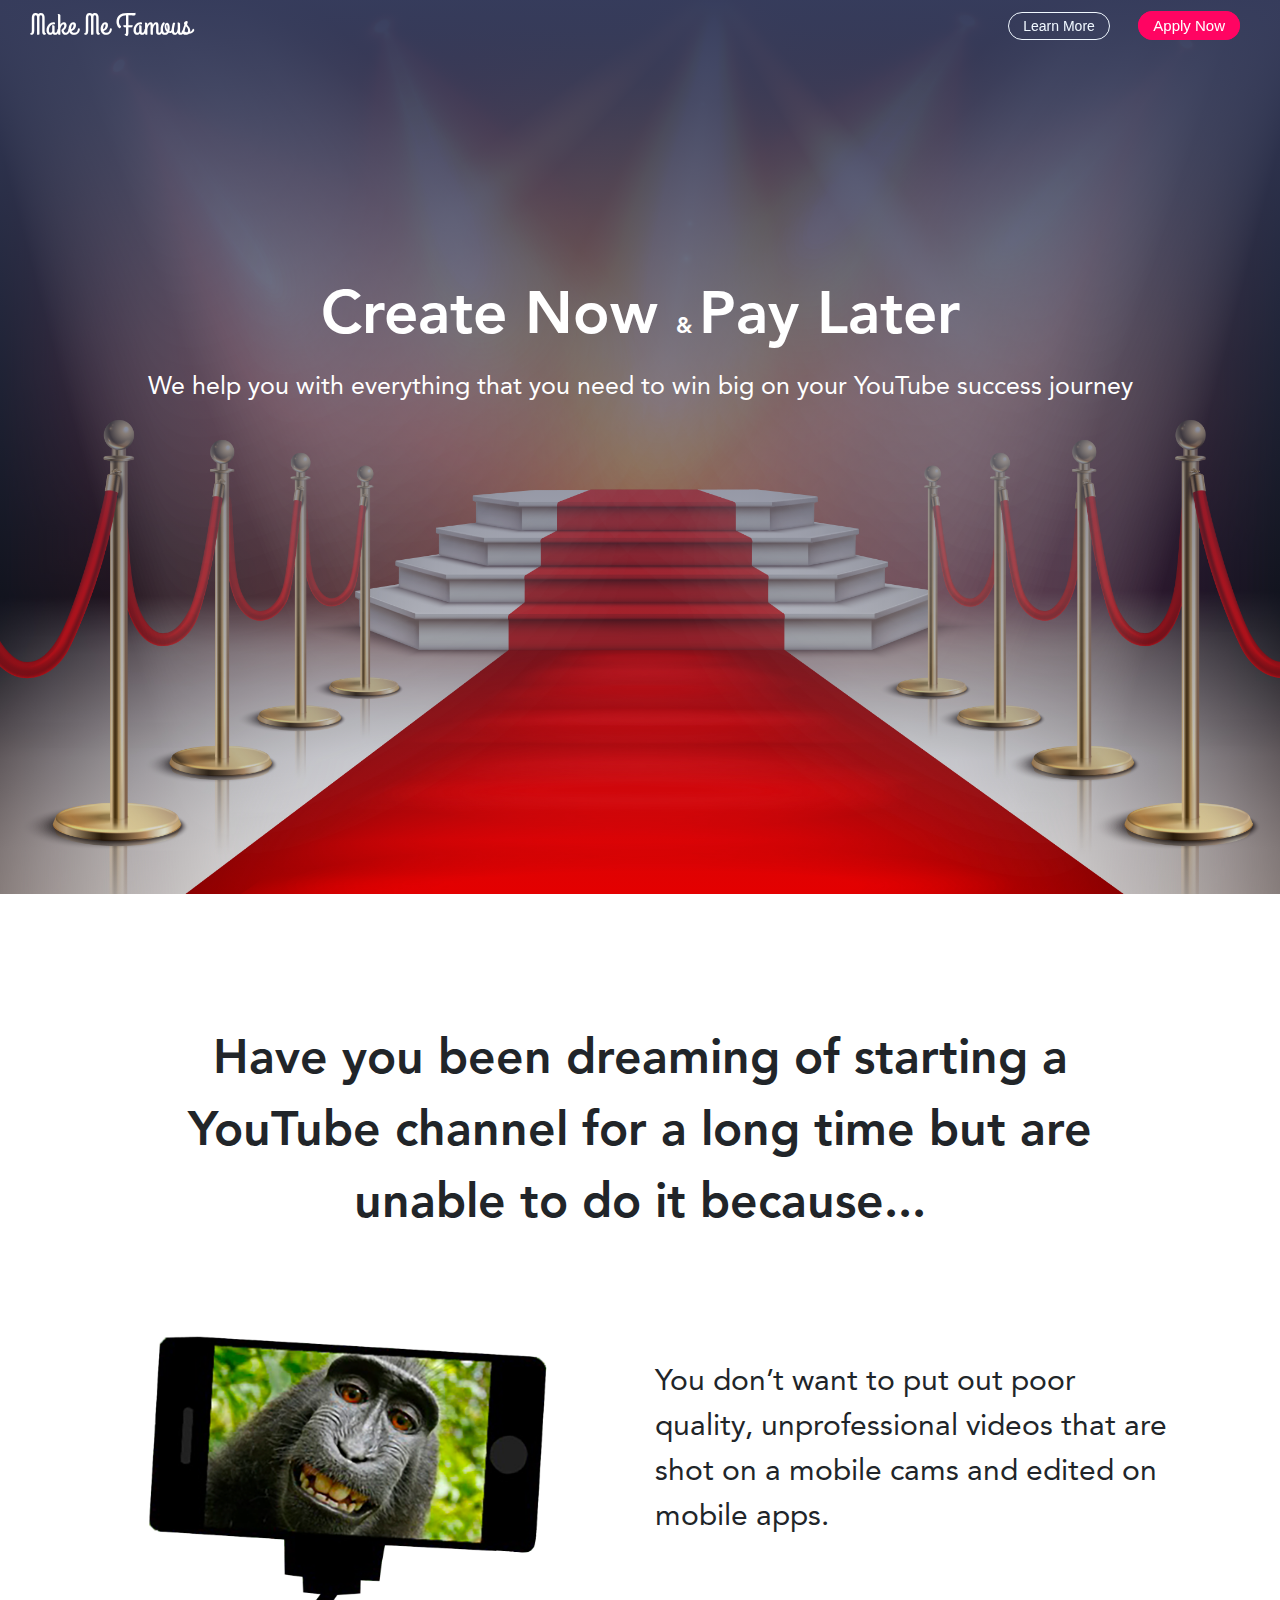
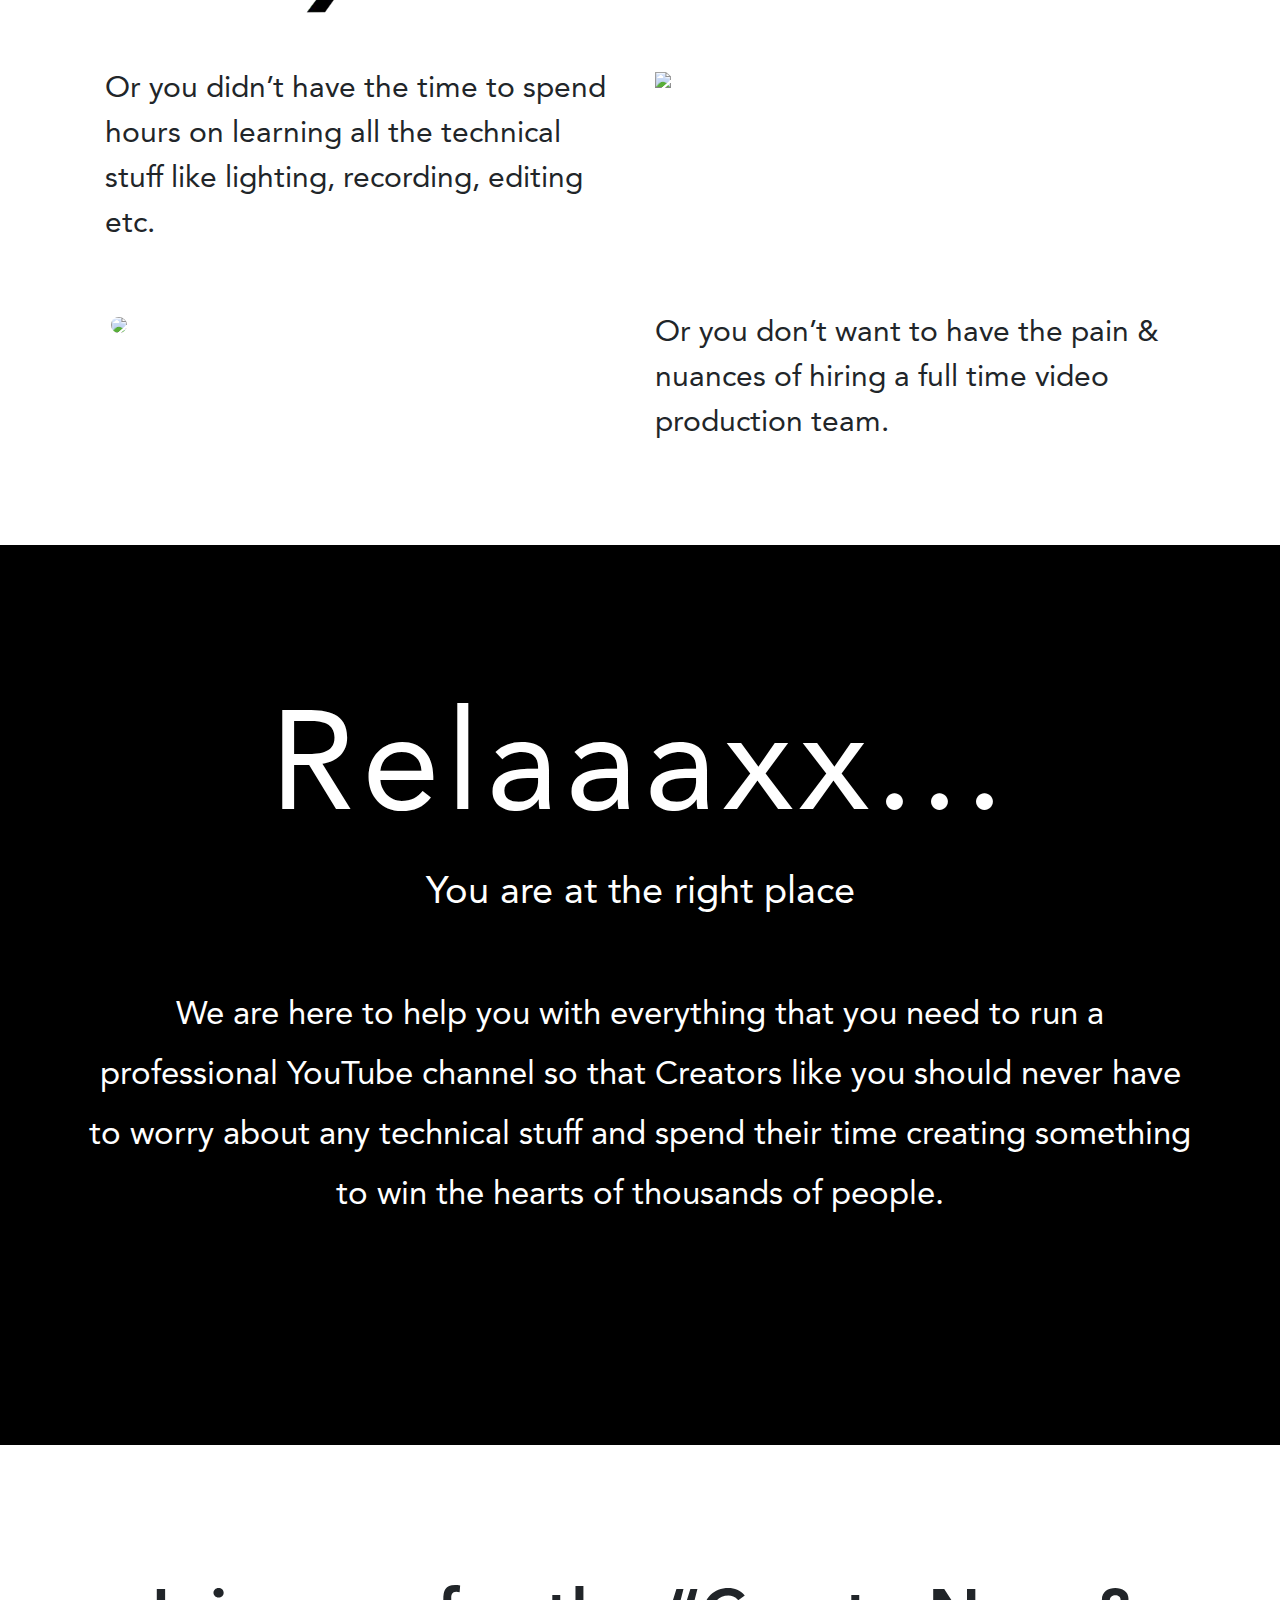
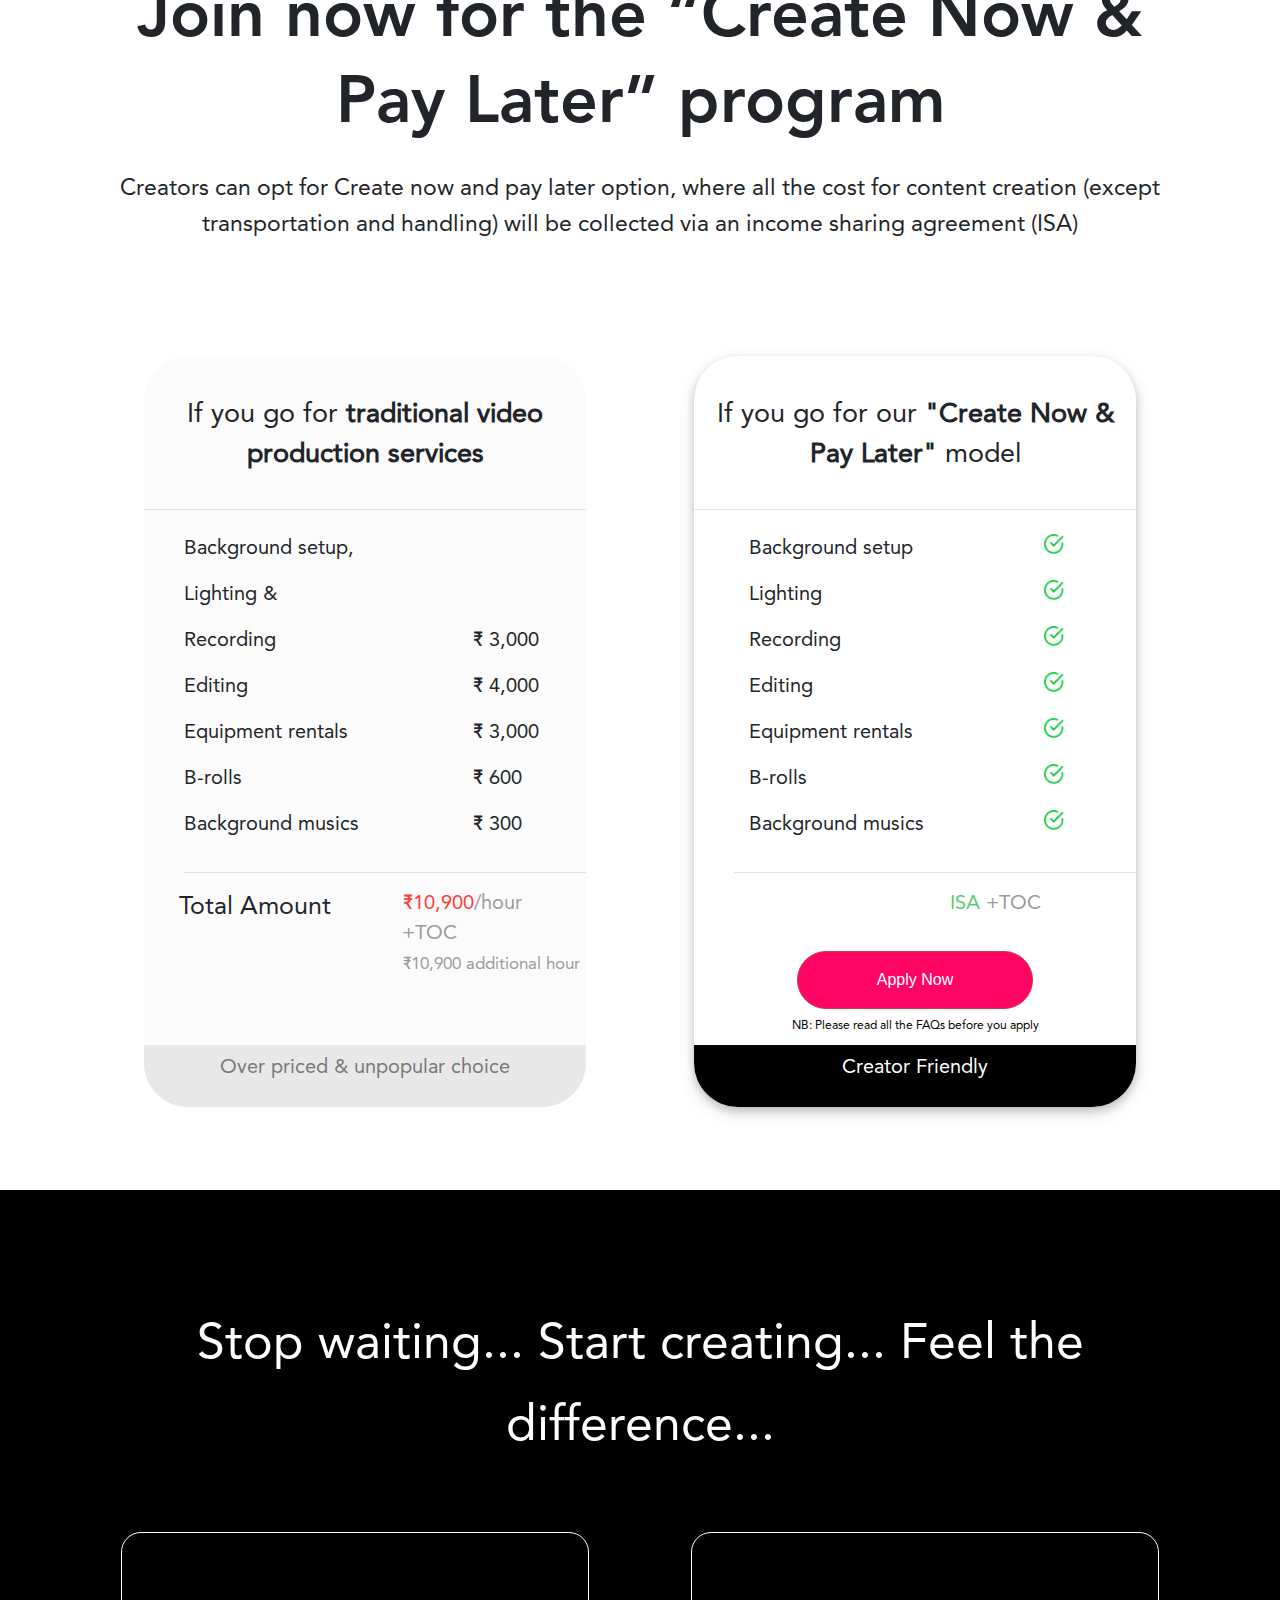
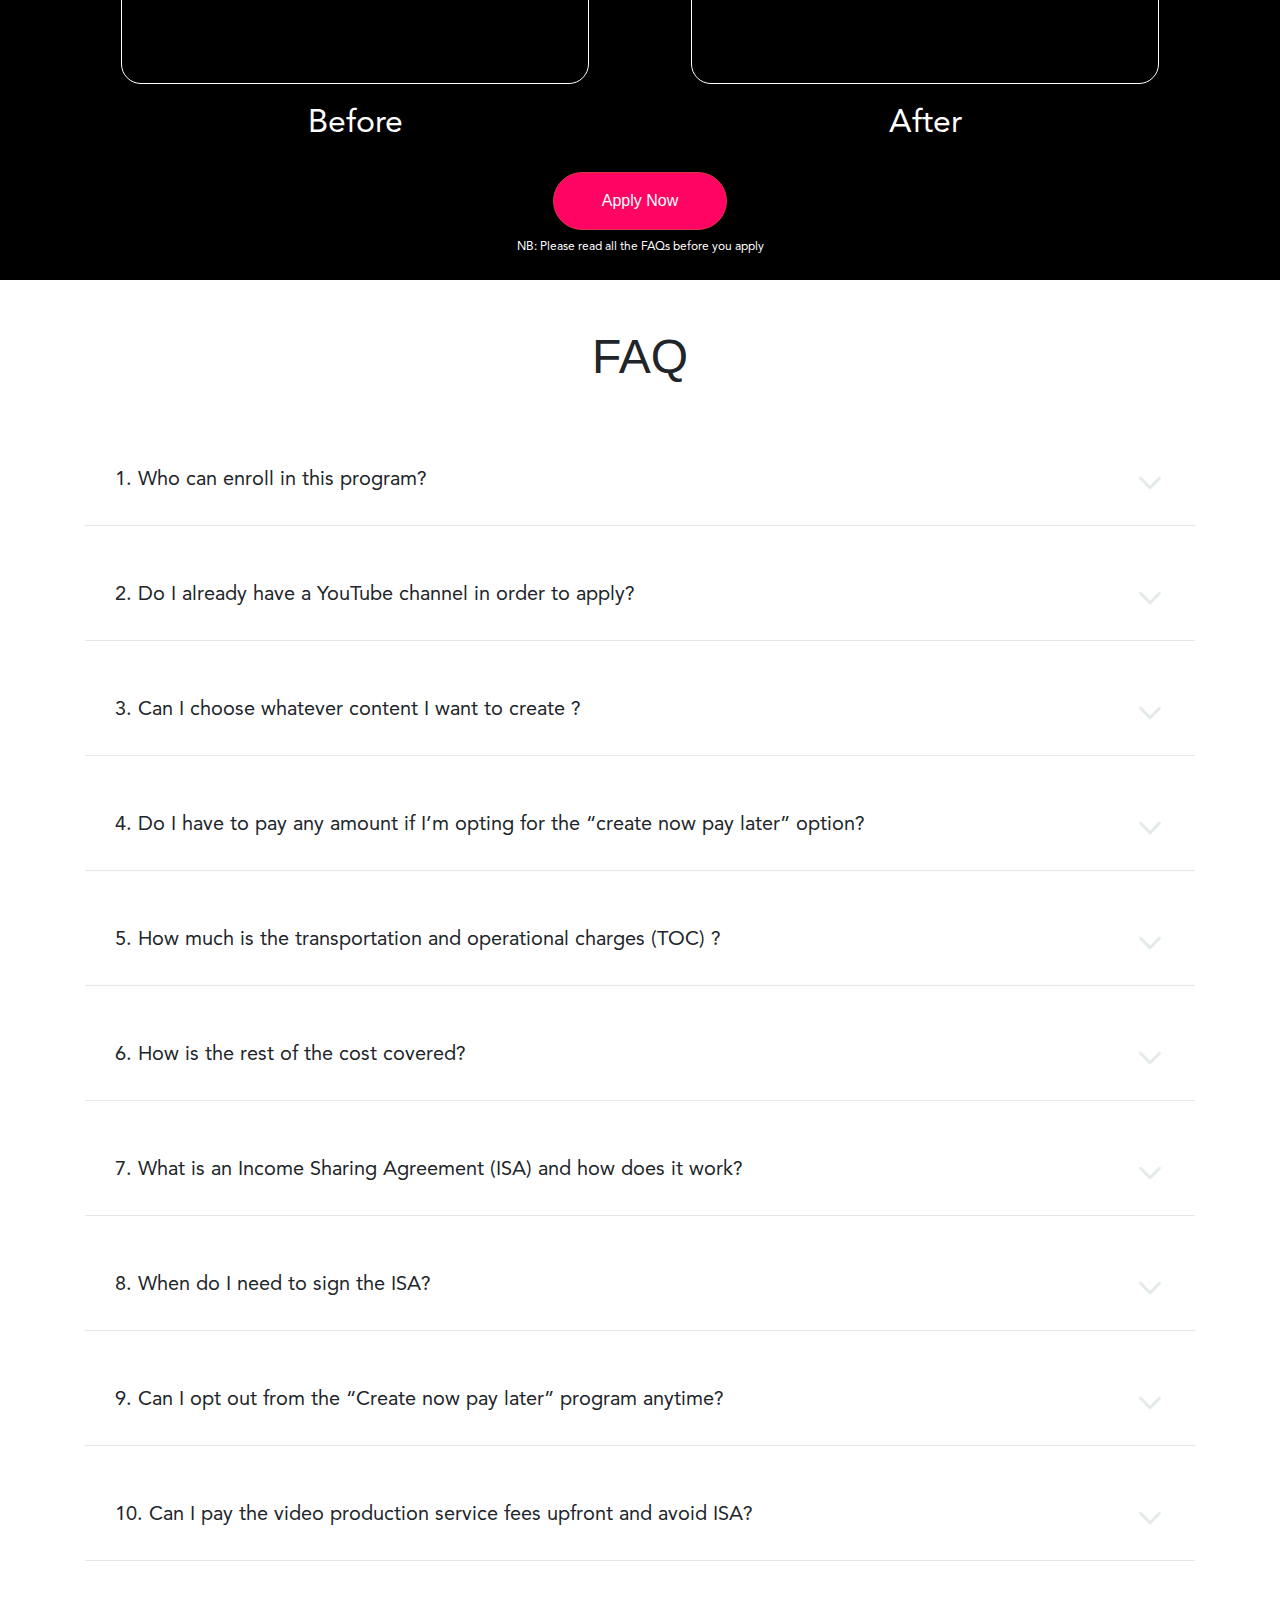
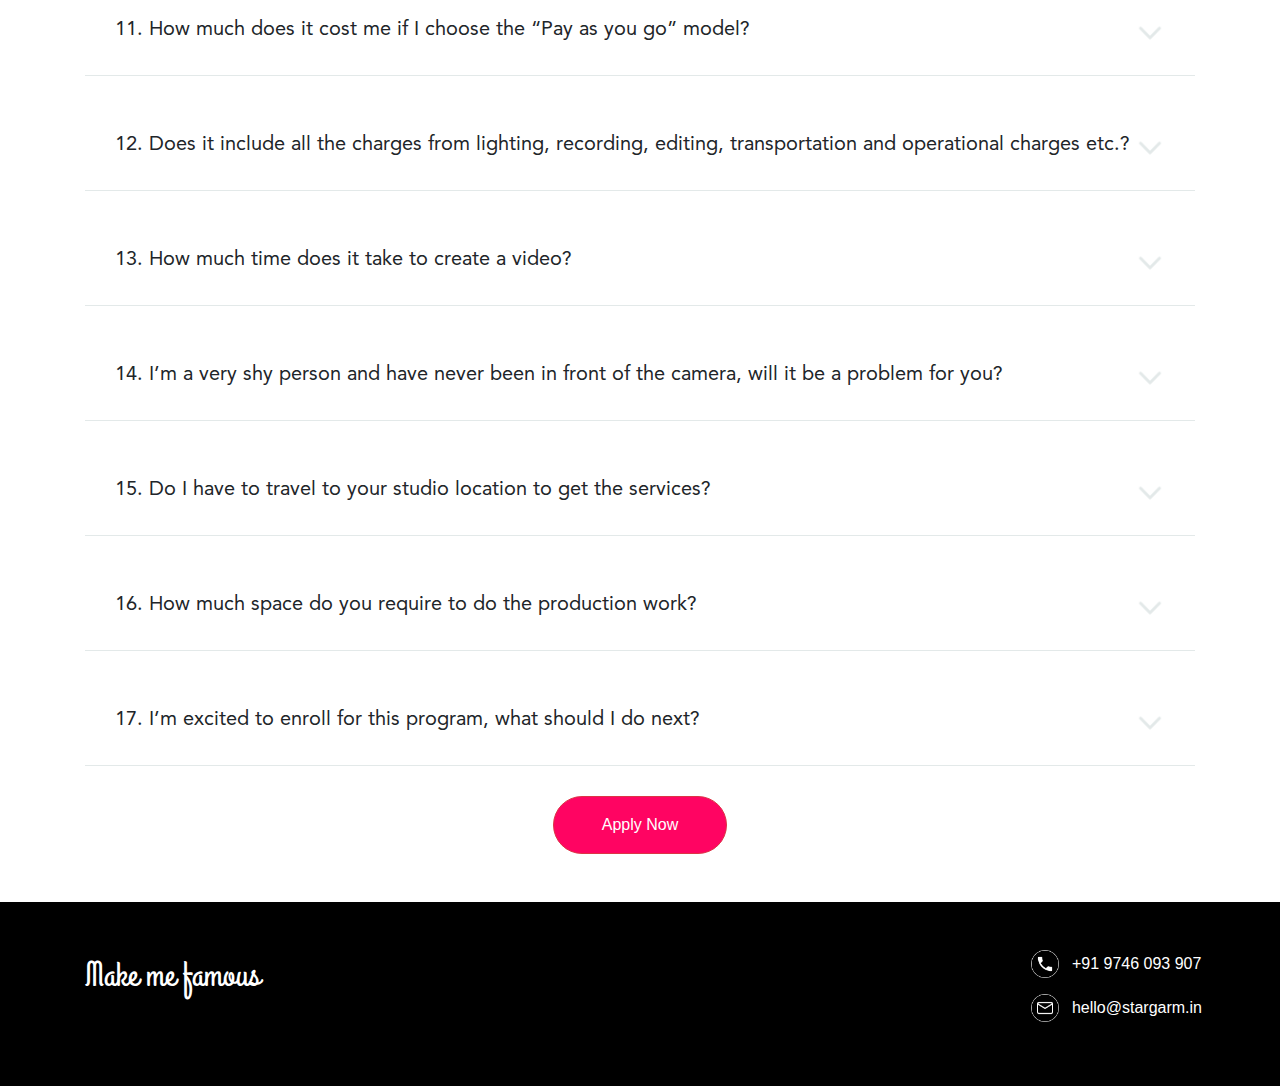
==== commit 5ba96131: "email link and touch icon" ====
--- a/index.html
+++ b/index.html
@@ -12,6 +12,7 @@
     <link rel="preload" href="./images/bfr.mp4">
     <link rel="preload" href="./images/test.mp4">
     <link rel="icon" href="./images/icon.png" type="image/x-icon">
+    <link rel="apple-touch-icon" sizes="128x128" href="./images/icon.png">
     <!-- <script type="text/javascript" src="/skrollr.js"></script>
 	<script type="text/javascript"> -->
 	<!-- var s = skrollr.init(); -->
@@ -442,7 +443,9 @@
                 <div class="row">
                 <div class="text-white ml-auto mr-2">
                     <p  class="text-white "><img src="./images/call.png" width="28" height="28"> <span class="ml-2">+91 9746 093 907</span></p>
+                    <a href = "mailto:hello@stargarm.in?subject=Make me famous">
                     <p class="text-white"><img src="./images/mail.png" width="28" height="28"> <span class="ml-2">hello@stargarm.in</span></p>
+                    </a>
                 </div>
                 
             </div>
--- a/style.css
+++ b/style.css
@@ -31,6 +31,9 @@
 /* ul {
     list-style-image: url('/images/list_Icon.png');
   } */
+::-webkit-scrollbar {
+    display: none;
+}
 .apply-mob {
     display: none;
 }
@@ -374,7 +377,7 @@
 
 .difference-section {
     background: black;
-    height: 100vh;
+   
 
 }
 .d-title {
@@ -693,7 +696,7 @@
             /* position: absolute; */
             color: white;
             font-family: Avenir-Heading;
-            margin-top: 60%;
+            margin-top: 45%;
             font-size: 28px;
         }
         .top-subtitle {
@@ -733,7 +736,7 @@
         .pl-title {
             font-family: Avenir-Heading;
             font-size: 26px;
-            line-height: 86px;
+            line-height: 40px;
             text-align: center;
         }
         .pl-subtitle {
@@ -885,7 +888,7 @@
         /* position: absolute; */
         color: white;
         font-family:Avenir-Heading;
-        margin-top: 82%;
+        margin-top: 50%;
         font-size: 40px;
         text-align: center;
     }
@@ -1103,6 +1106,7 @@
         text-align: center;
         font-family: Avenir-Normal;
         font-size: 24px;
+        line-height: 35px;
         color:white
     }
 
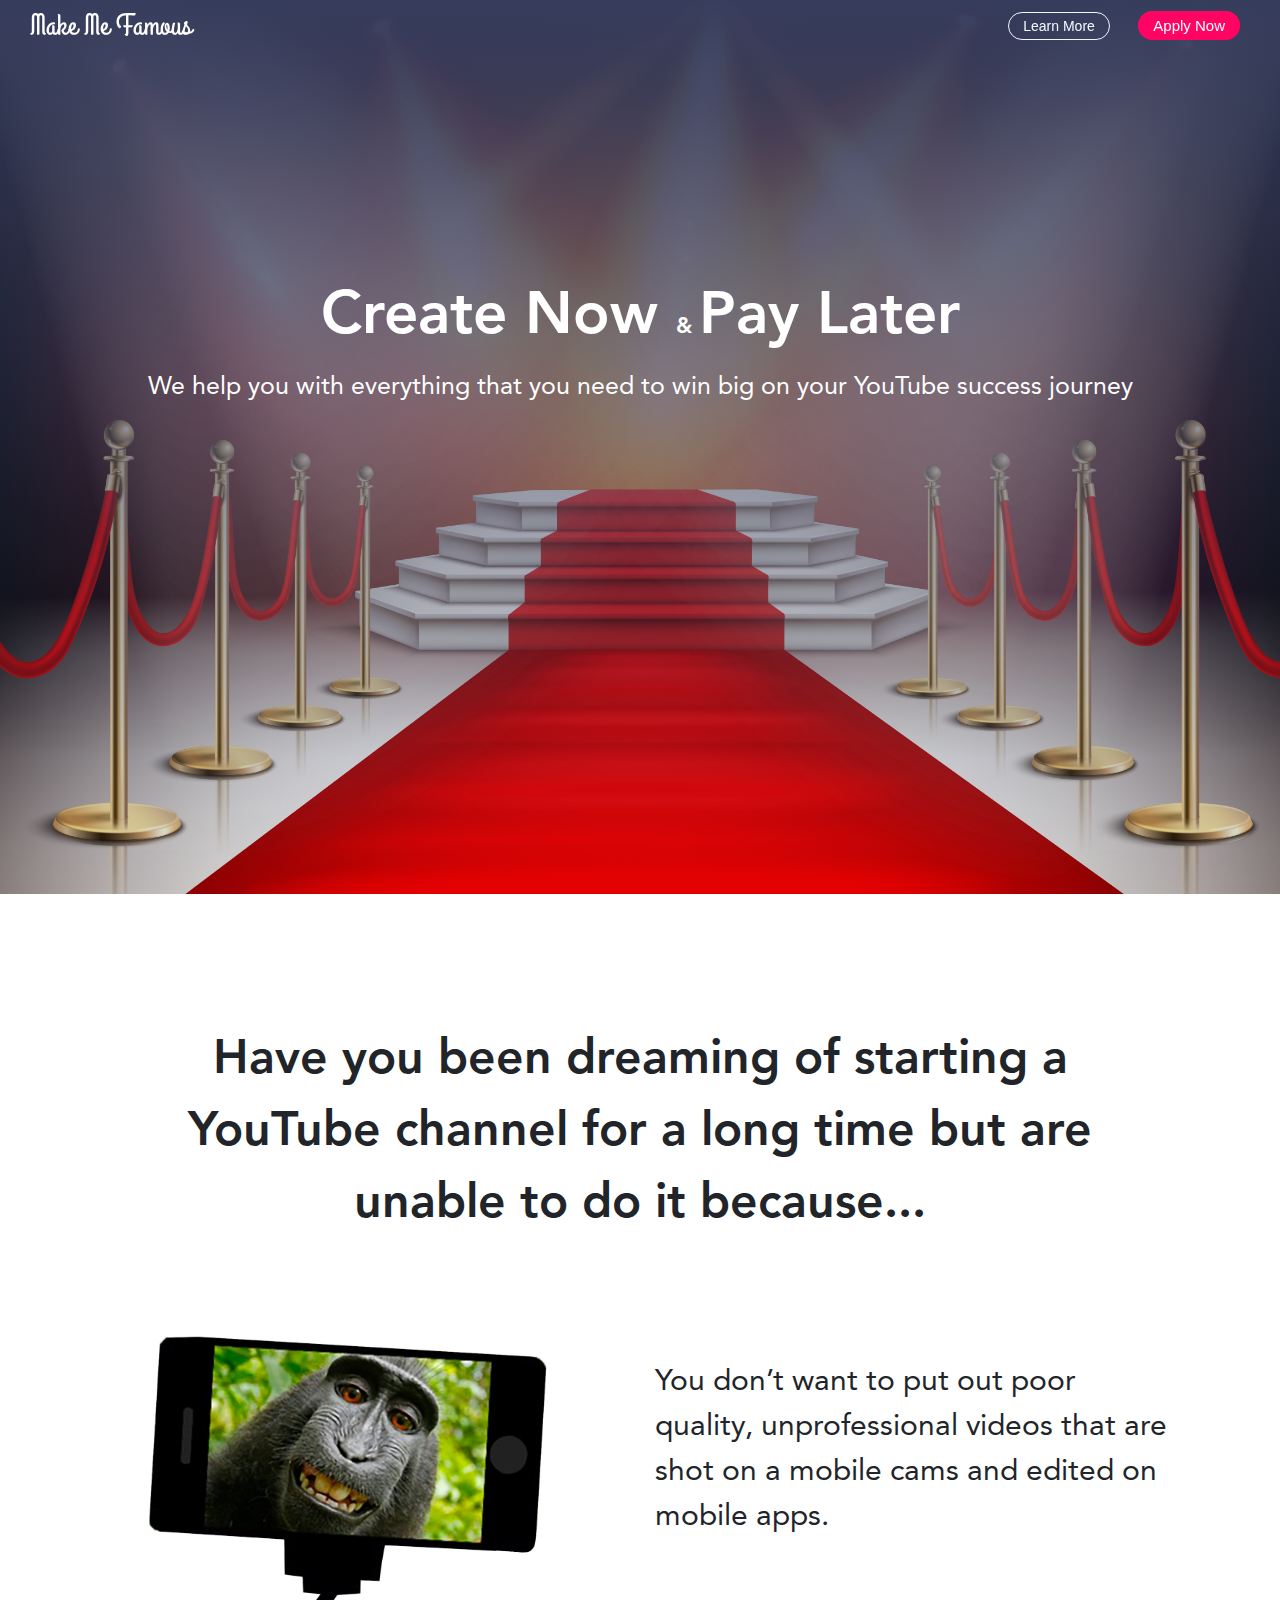
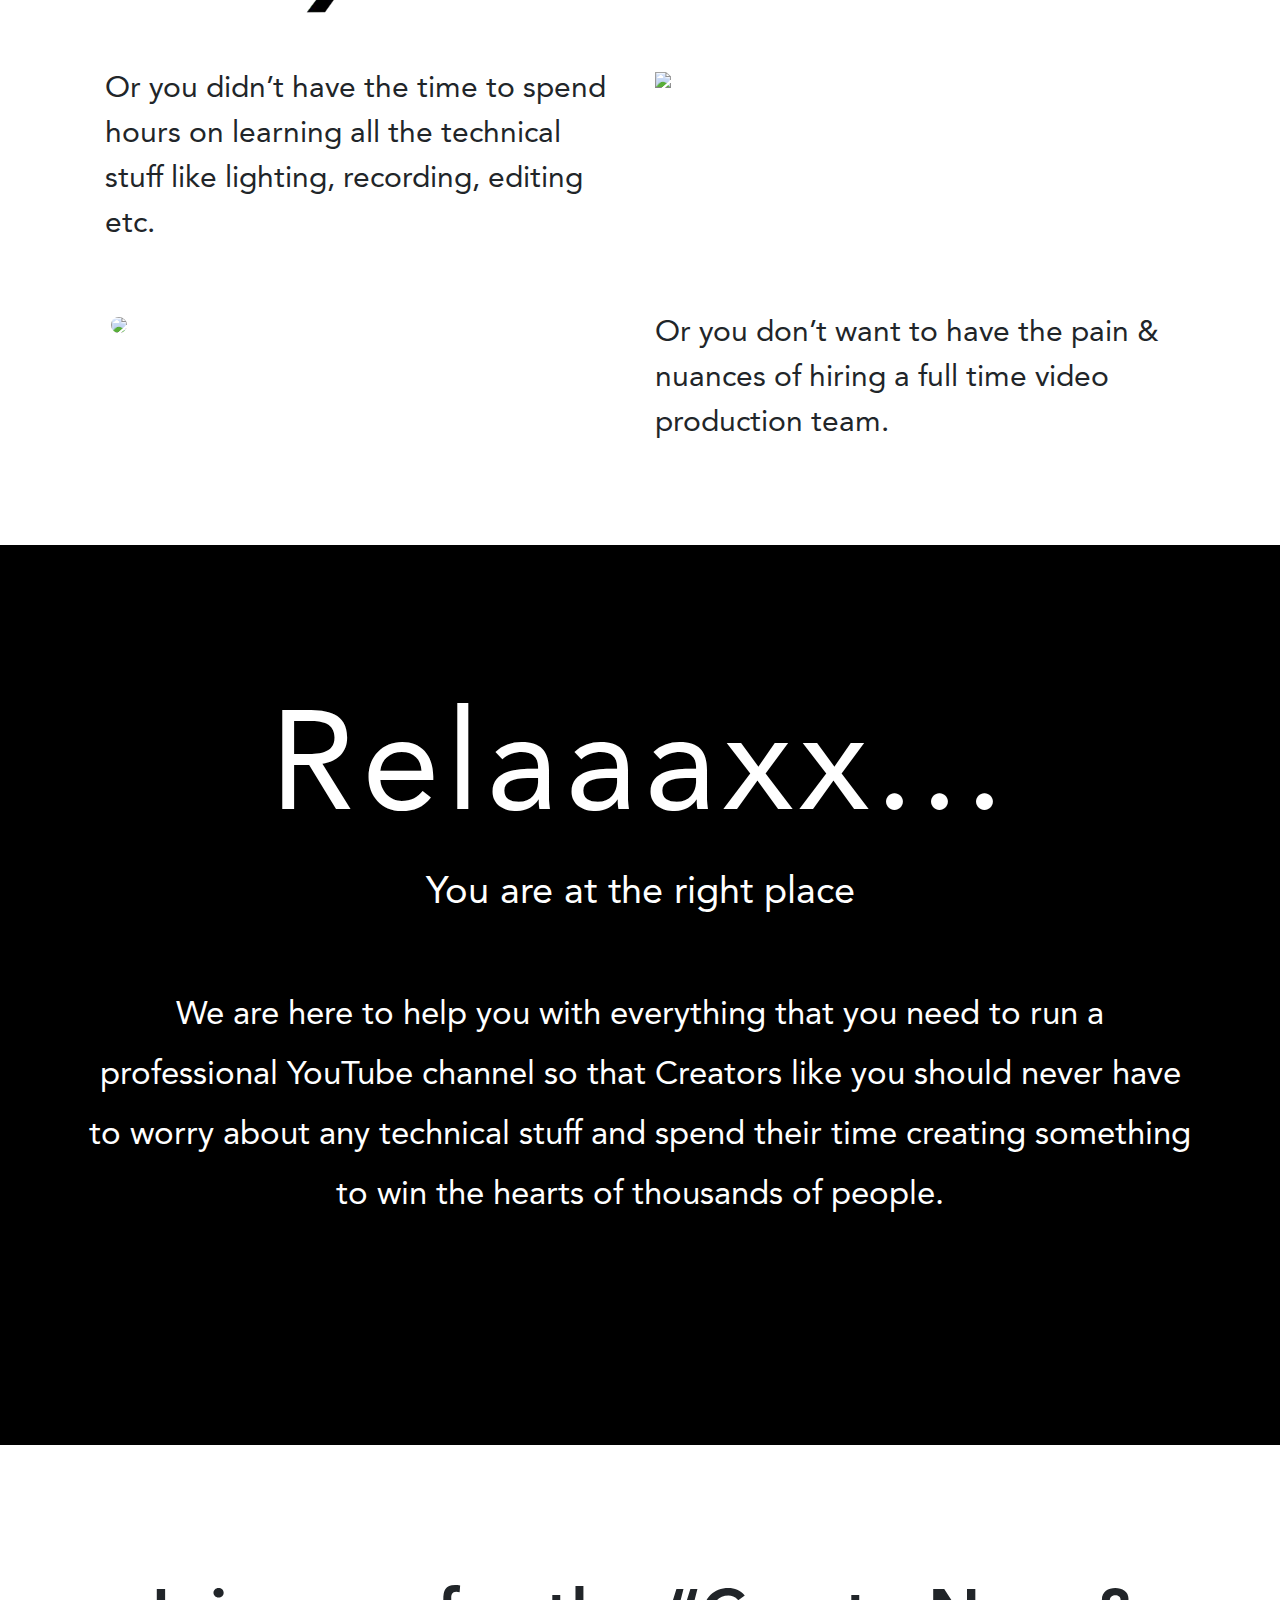
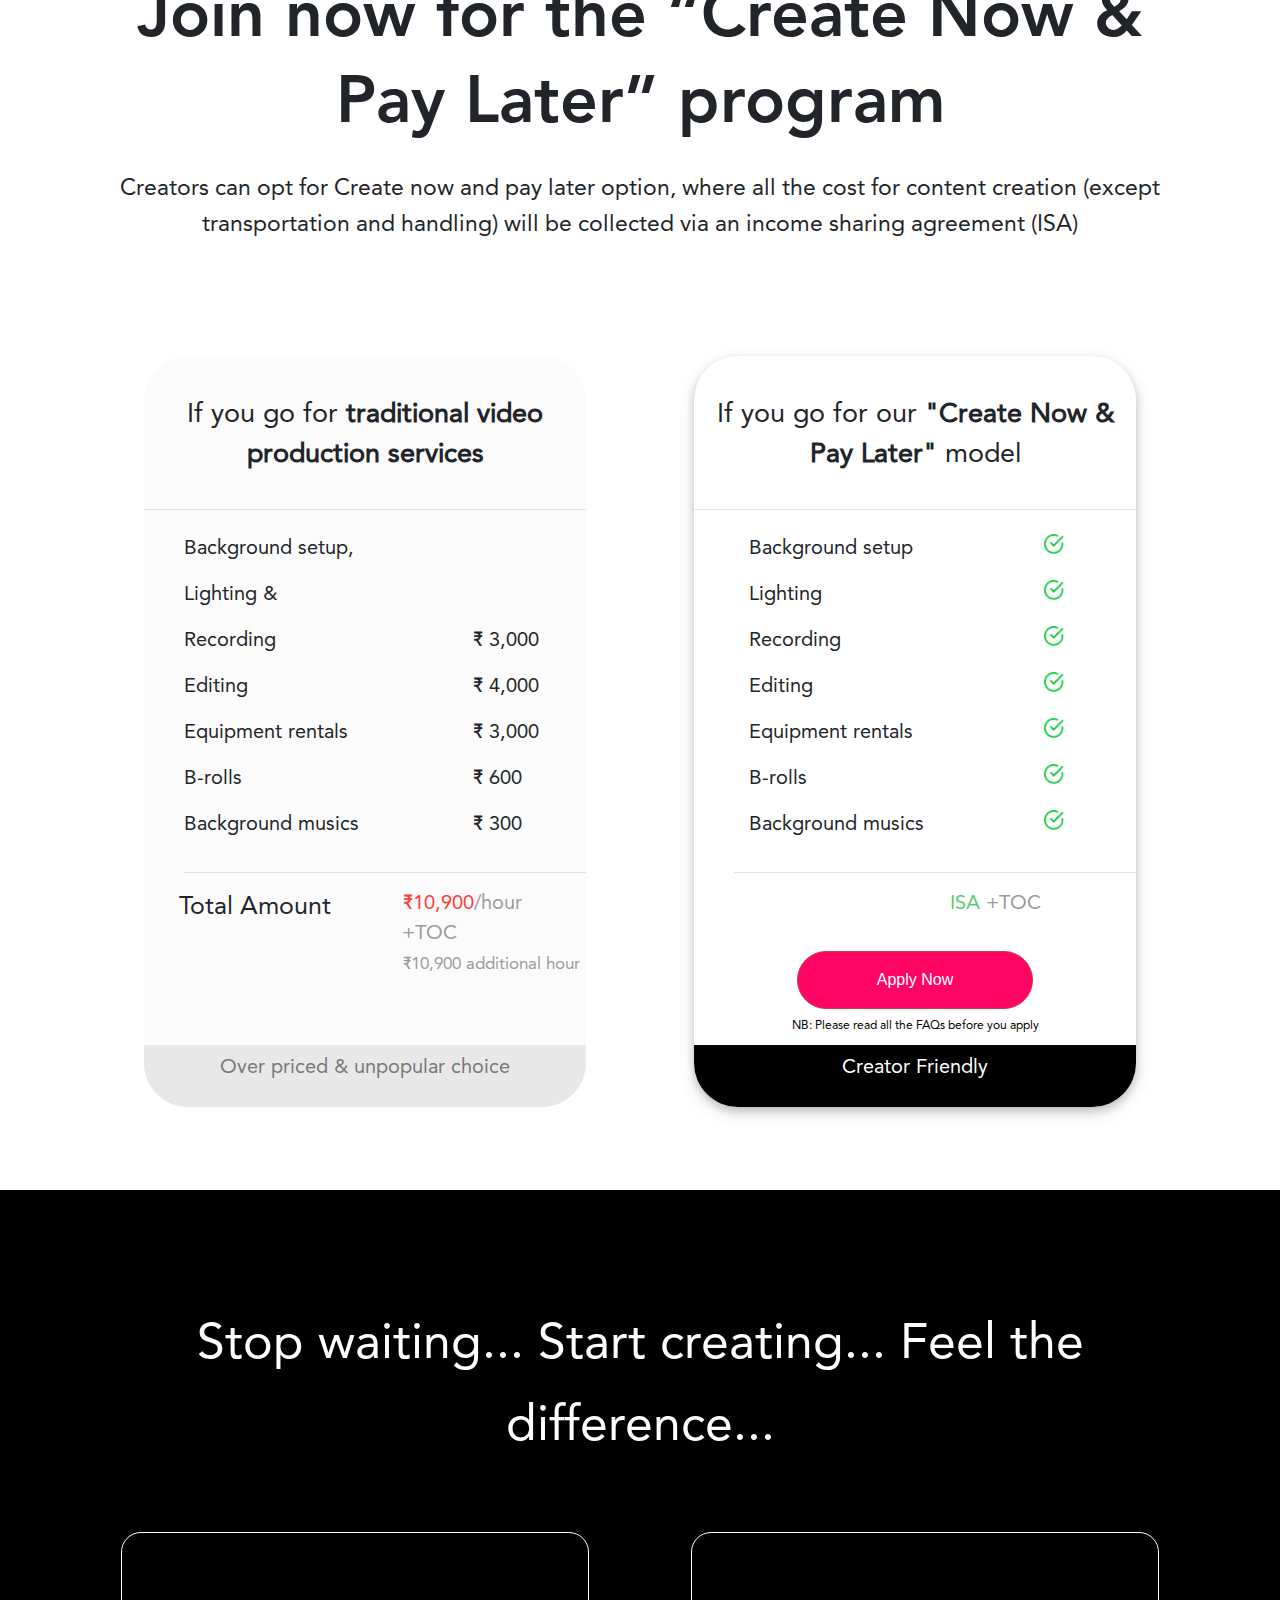
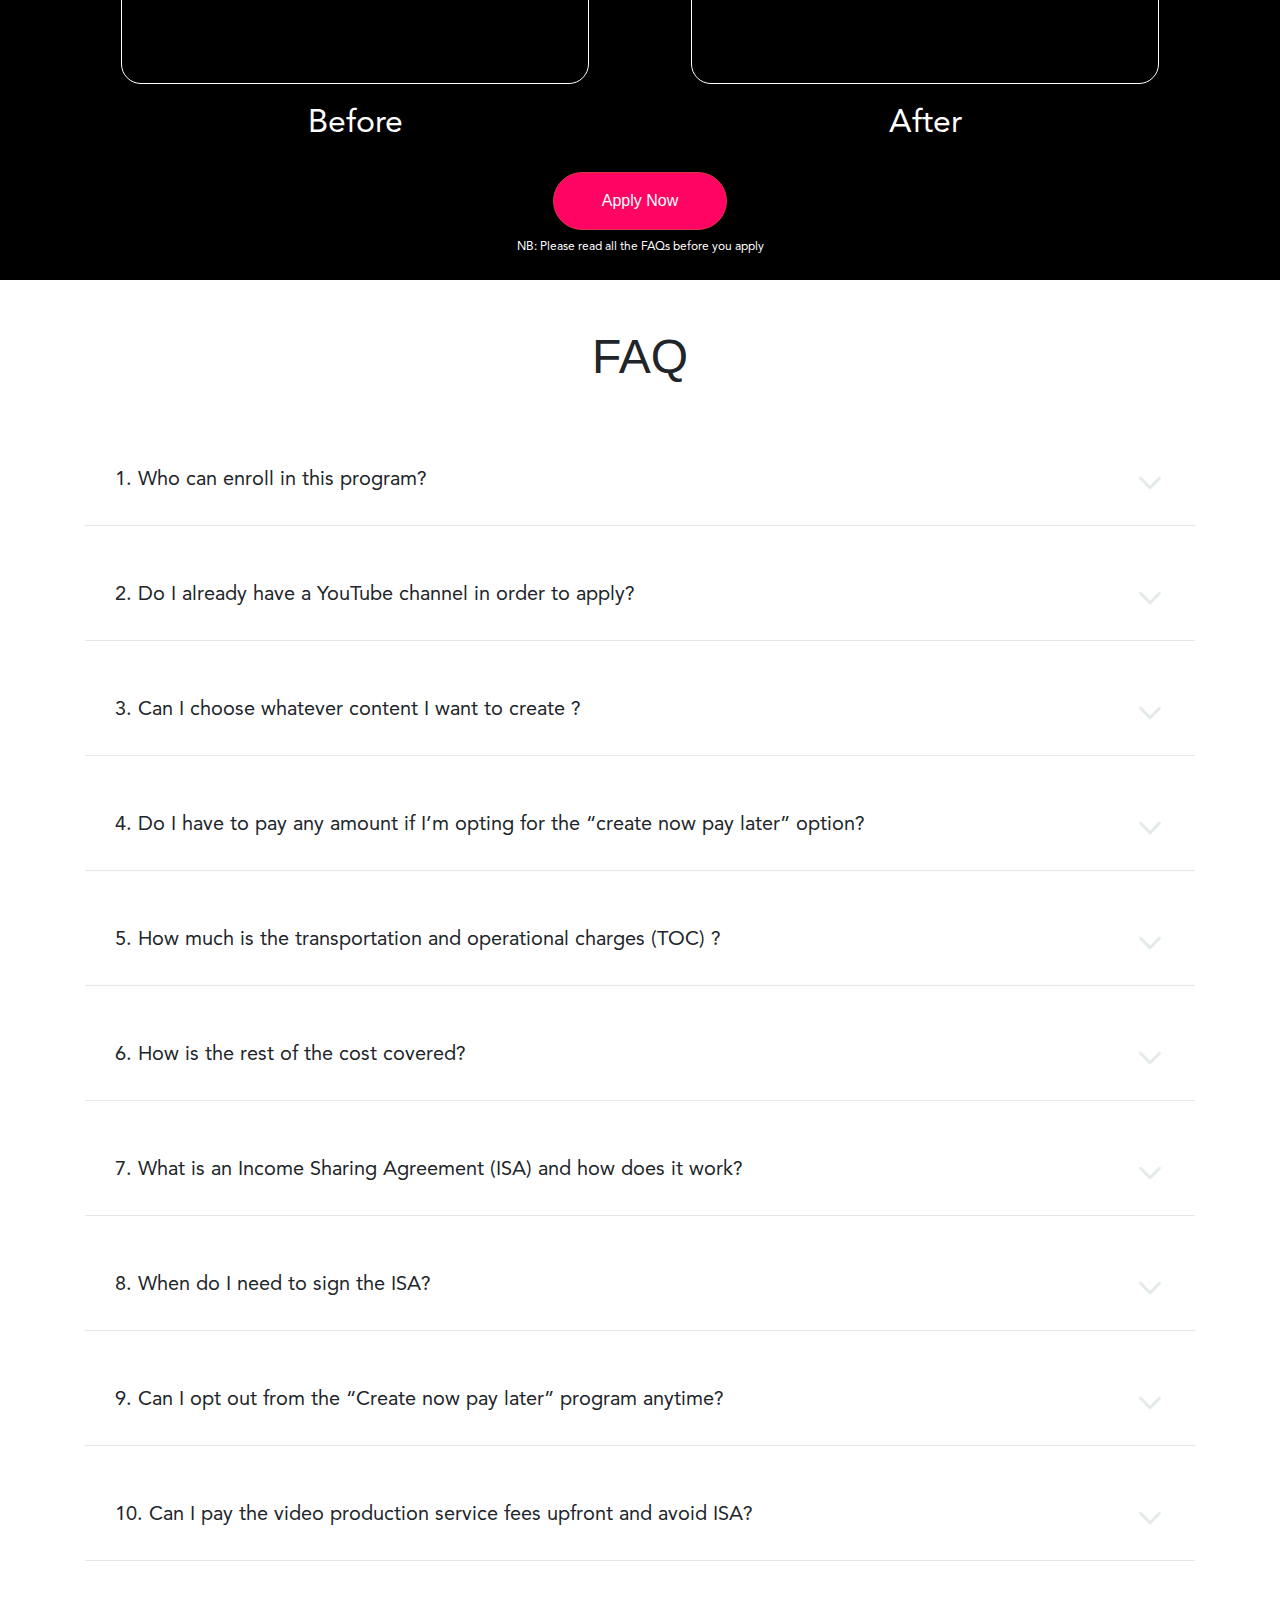
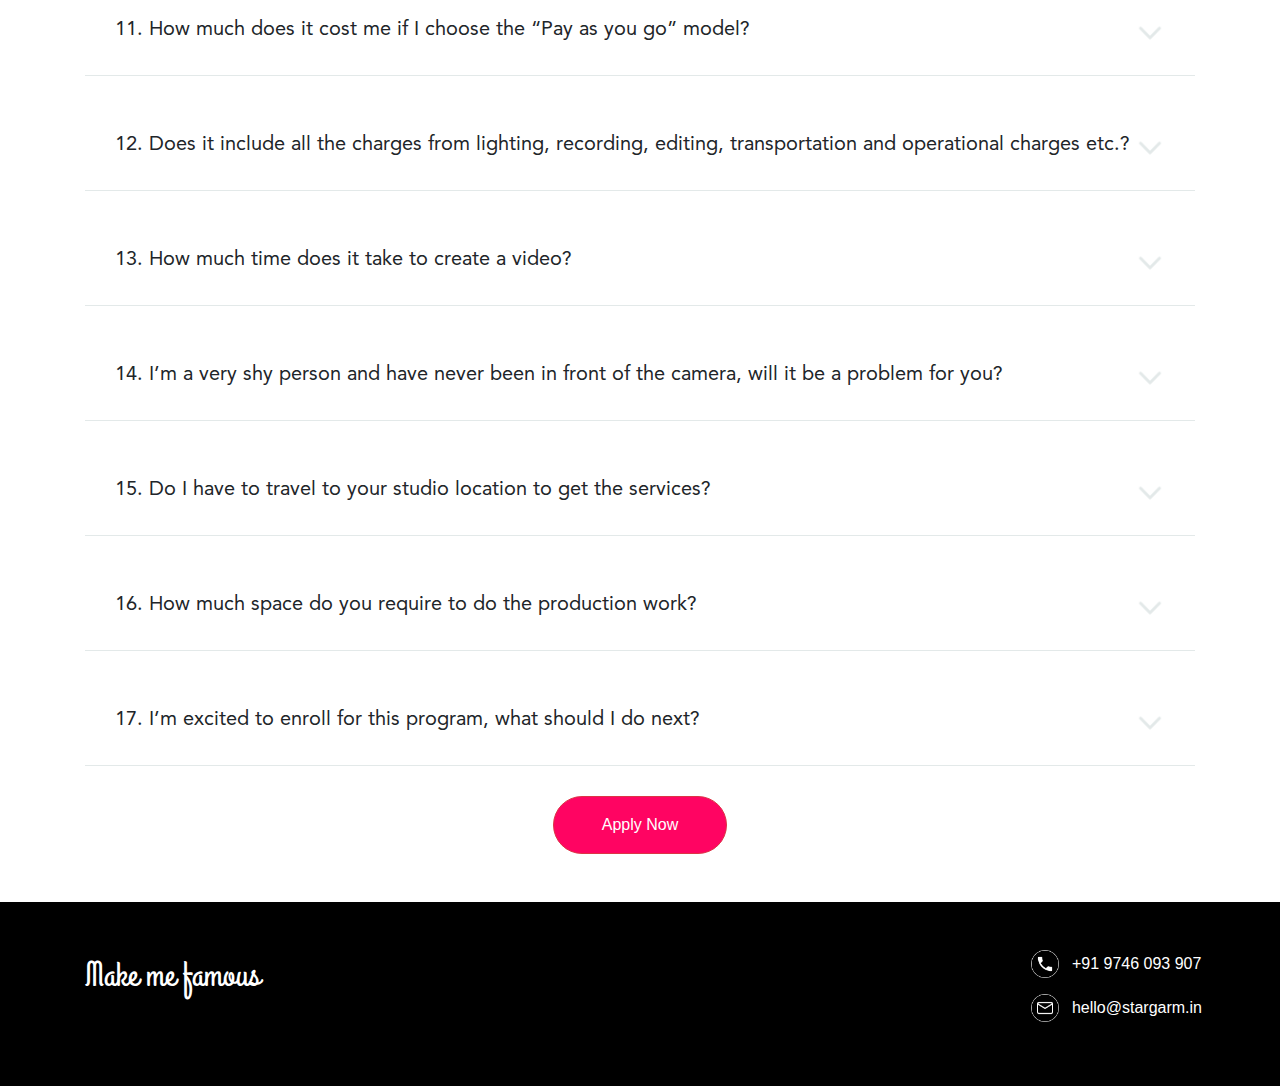
==== commit 1daeb342: "gif and font size" ====
--- a/index.html
+++ b/index.html
@@ -82,6 +82,9 @@
             <div class="row apply-mob mt-5" style="margin-left: 0;margin-right: 0;">
                 <a  id ="apply-now-button2"href="./form.html" class=" mt-4 mx-auto apply-now-button1 p-3 pl-5  pr-5 btn btn-danger"  style="background: #FF0462;">Apply Now</a>
             </div>
+            <div class="row justify-content-center mt-5">
+                <lottie-player src="https://assets9.lottiefiles.com/packages/lf20_H6LAE4.json"  background="transparent"  speed="1"  style="width: 100px; height: 100px;"  loop autoplay></lottie-player>
+            </div>
         </div>
     </section>
     <section class="info container mt-5 mb-5" id="info-section">
@@ -485,6 +488,8 @@
         </button> -->
     <!-- The Modal -->
    
+        <script src="https://unpkg.com/@lottiefiles/lottie-player@latest/dist/lottie-player.js"></script>
+
     <!--- Modal End -->
     <script src="https://ajax.googleapis.com/ajax/libs/jquery/3.5.1/jquery.min.js"></script>
     <script src="https://cdnjs.cloudflare.com/ajax/libs/popper.js/1.12.9/umd/popper.min.js"
--- a/style.css
+++ b/style.css
@@ -1,7 +1,7 @@
 html,body{
     overflow-x: hidden;
     overflow-y: auto !important;
-
+    scrollbar-width: none;
     scroll-behavior: smooth;
 }
 @font-face {
@@ -33,6 +33,7 @@
   } */
 ::-webkit-scrollbar {
     display: none;
+    scrollbar-width: none;
 }
 .apply-mob {
     display: none;
@@ -865,7 +866,7 @@
     .faq-heading {
         position: relative;
         cursor: pointer;
-        font-size: 12px;
+        font-size: 16px;
         font-weight: 400;
         margin: 0;
     }
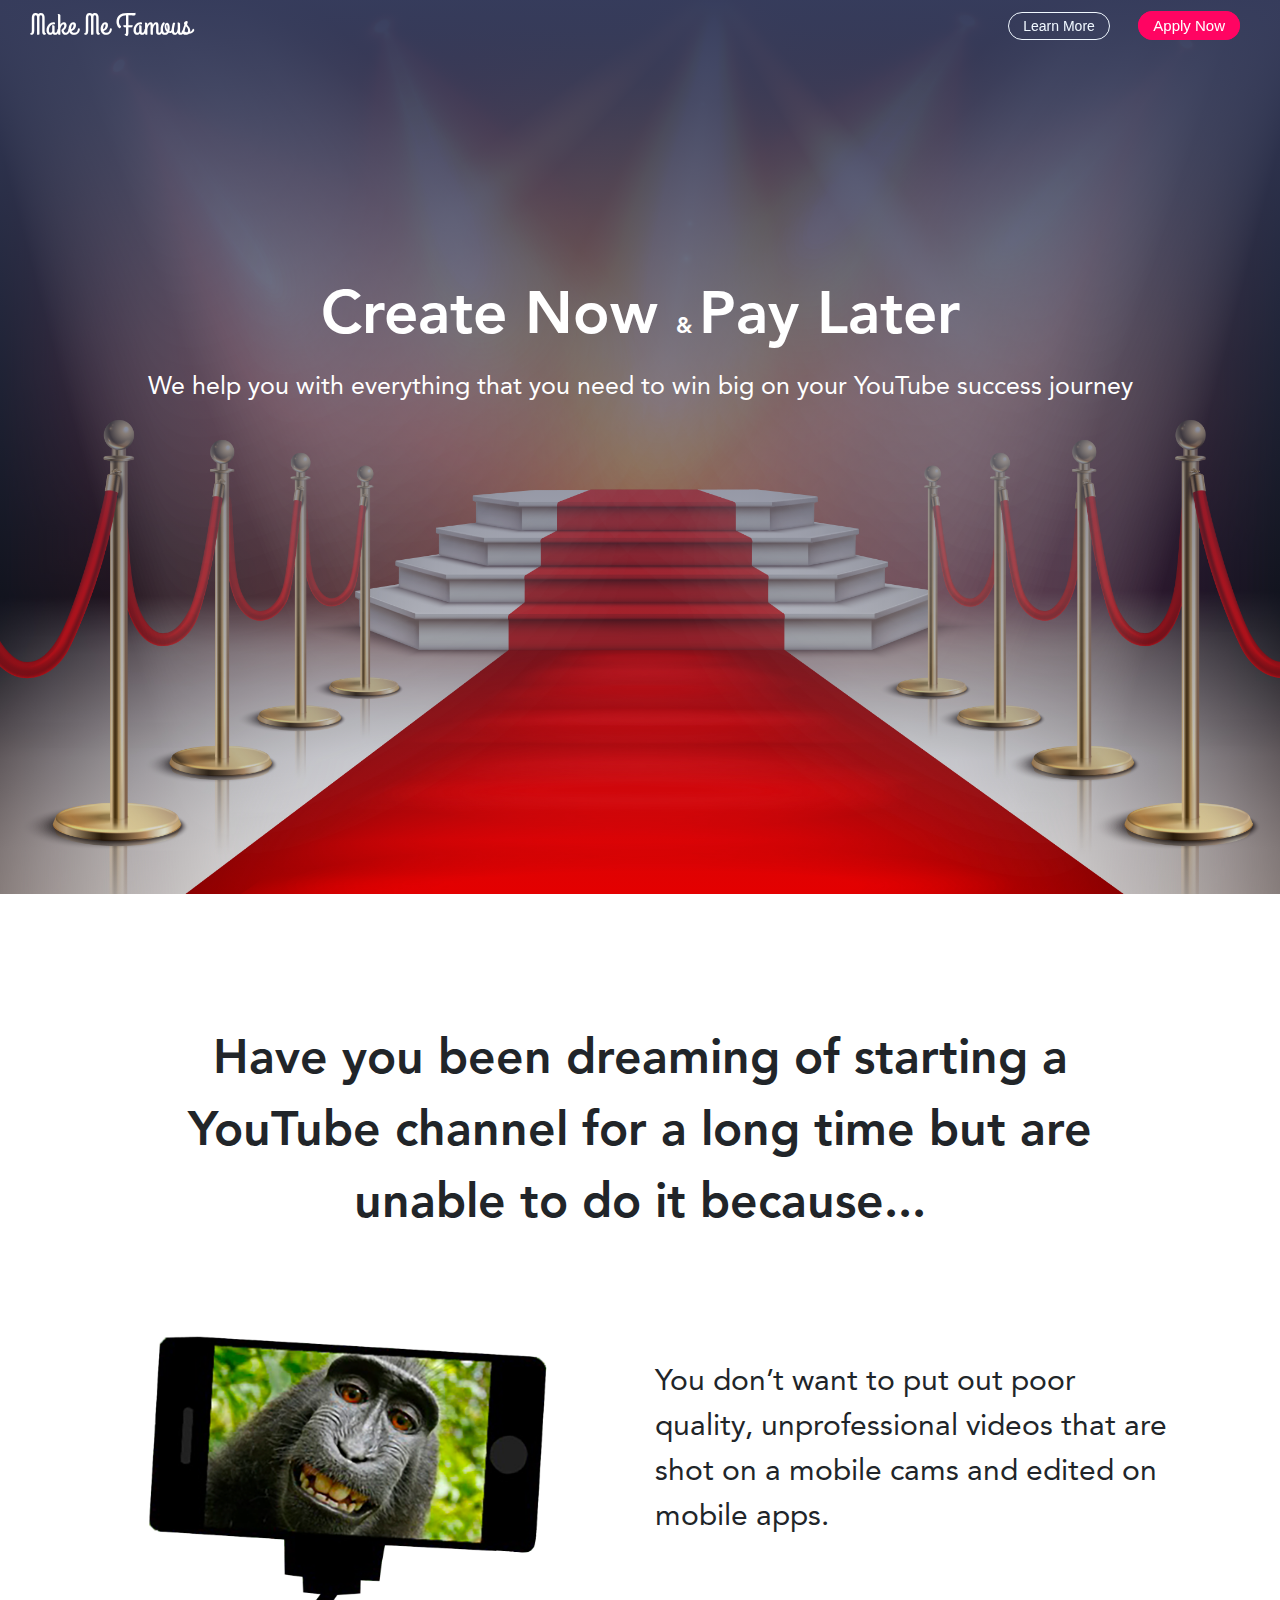
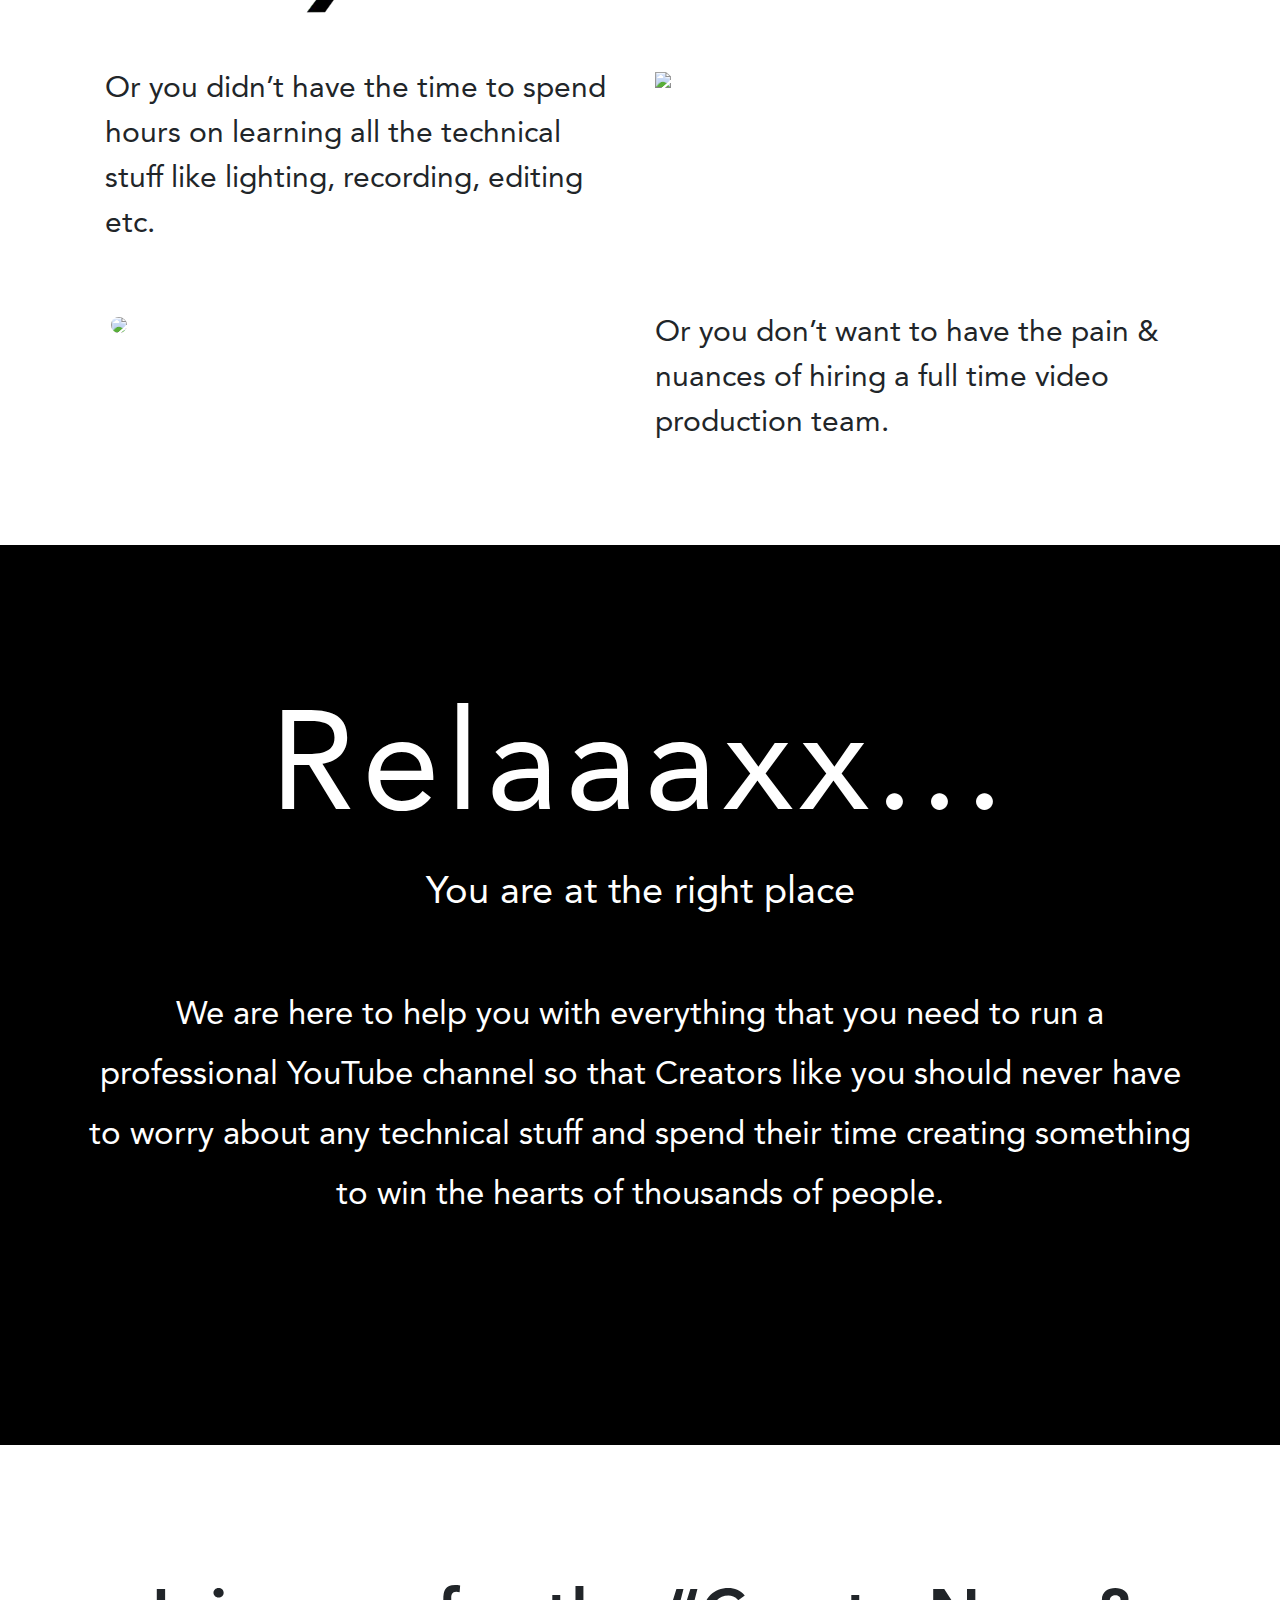
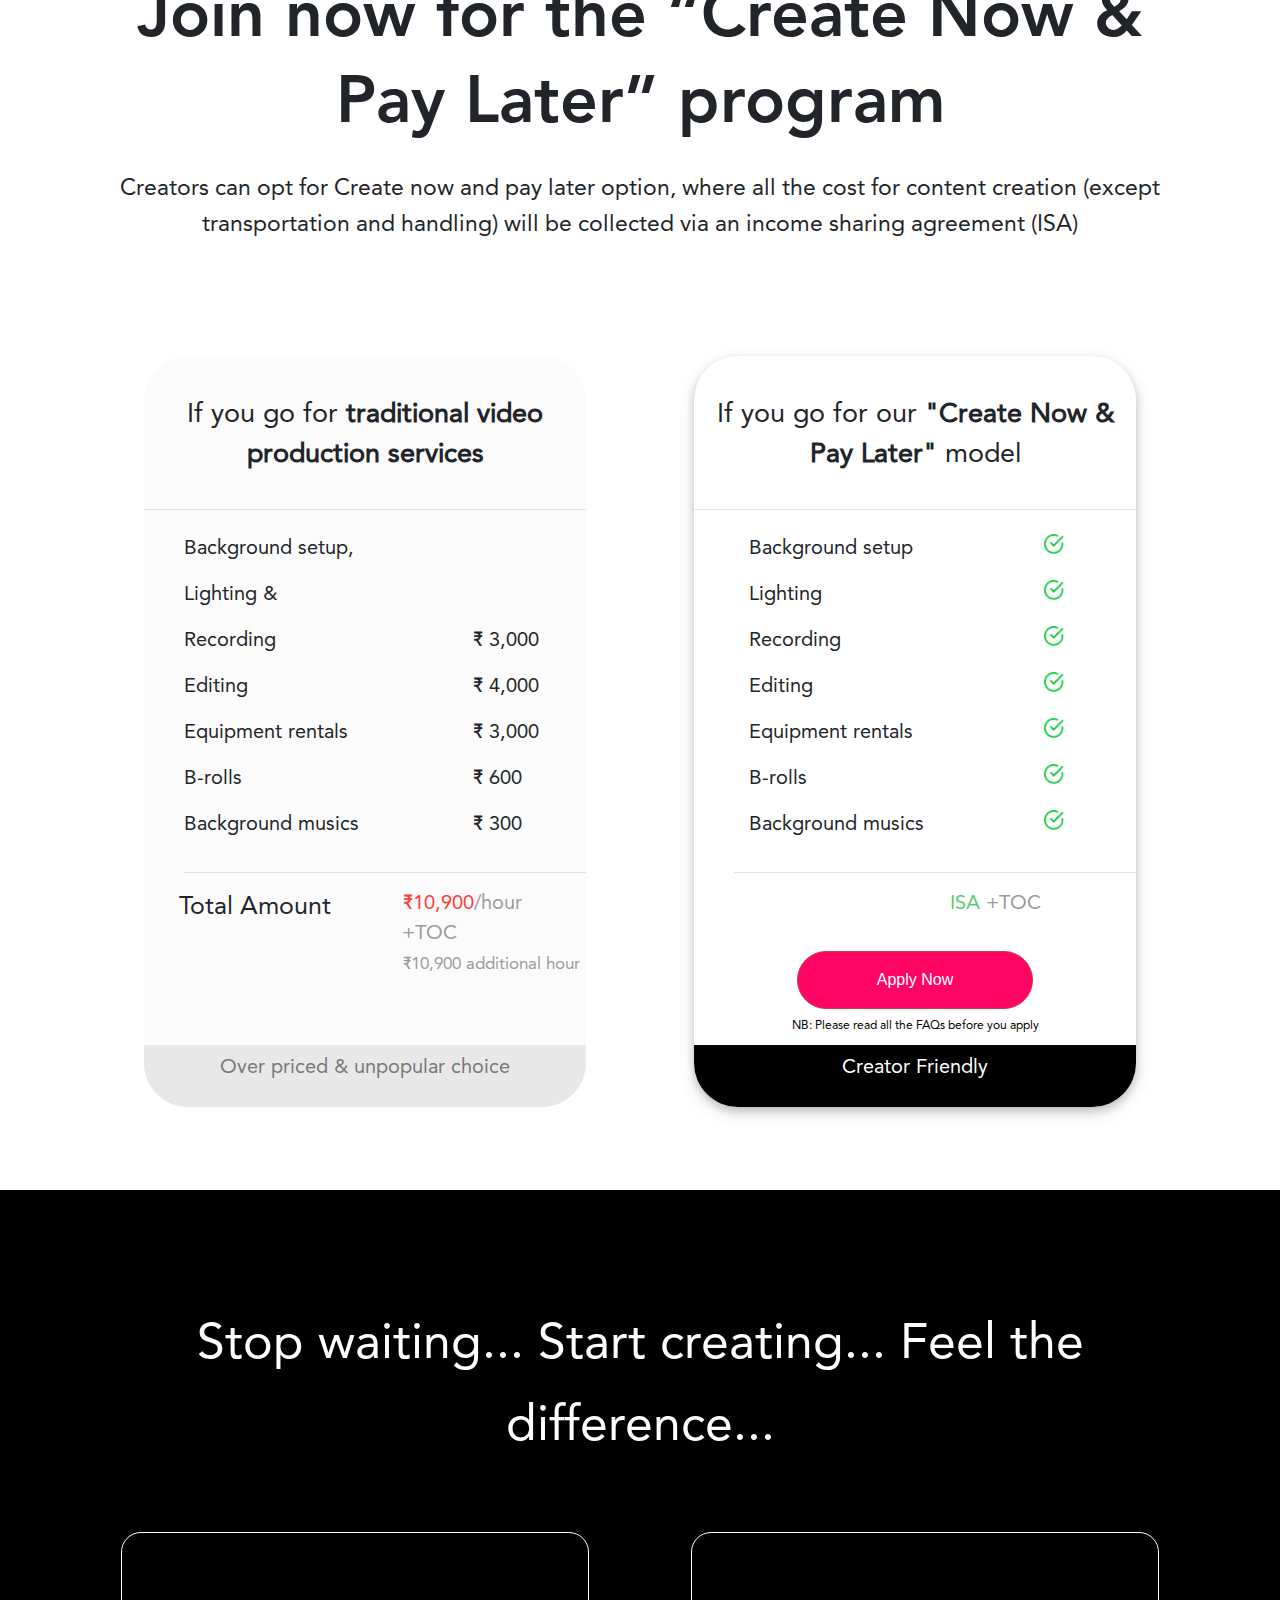
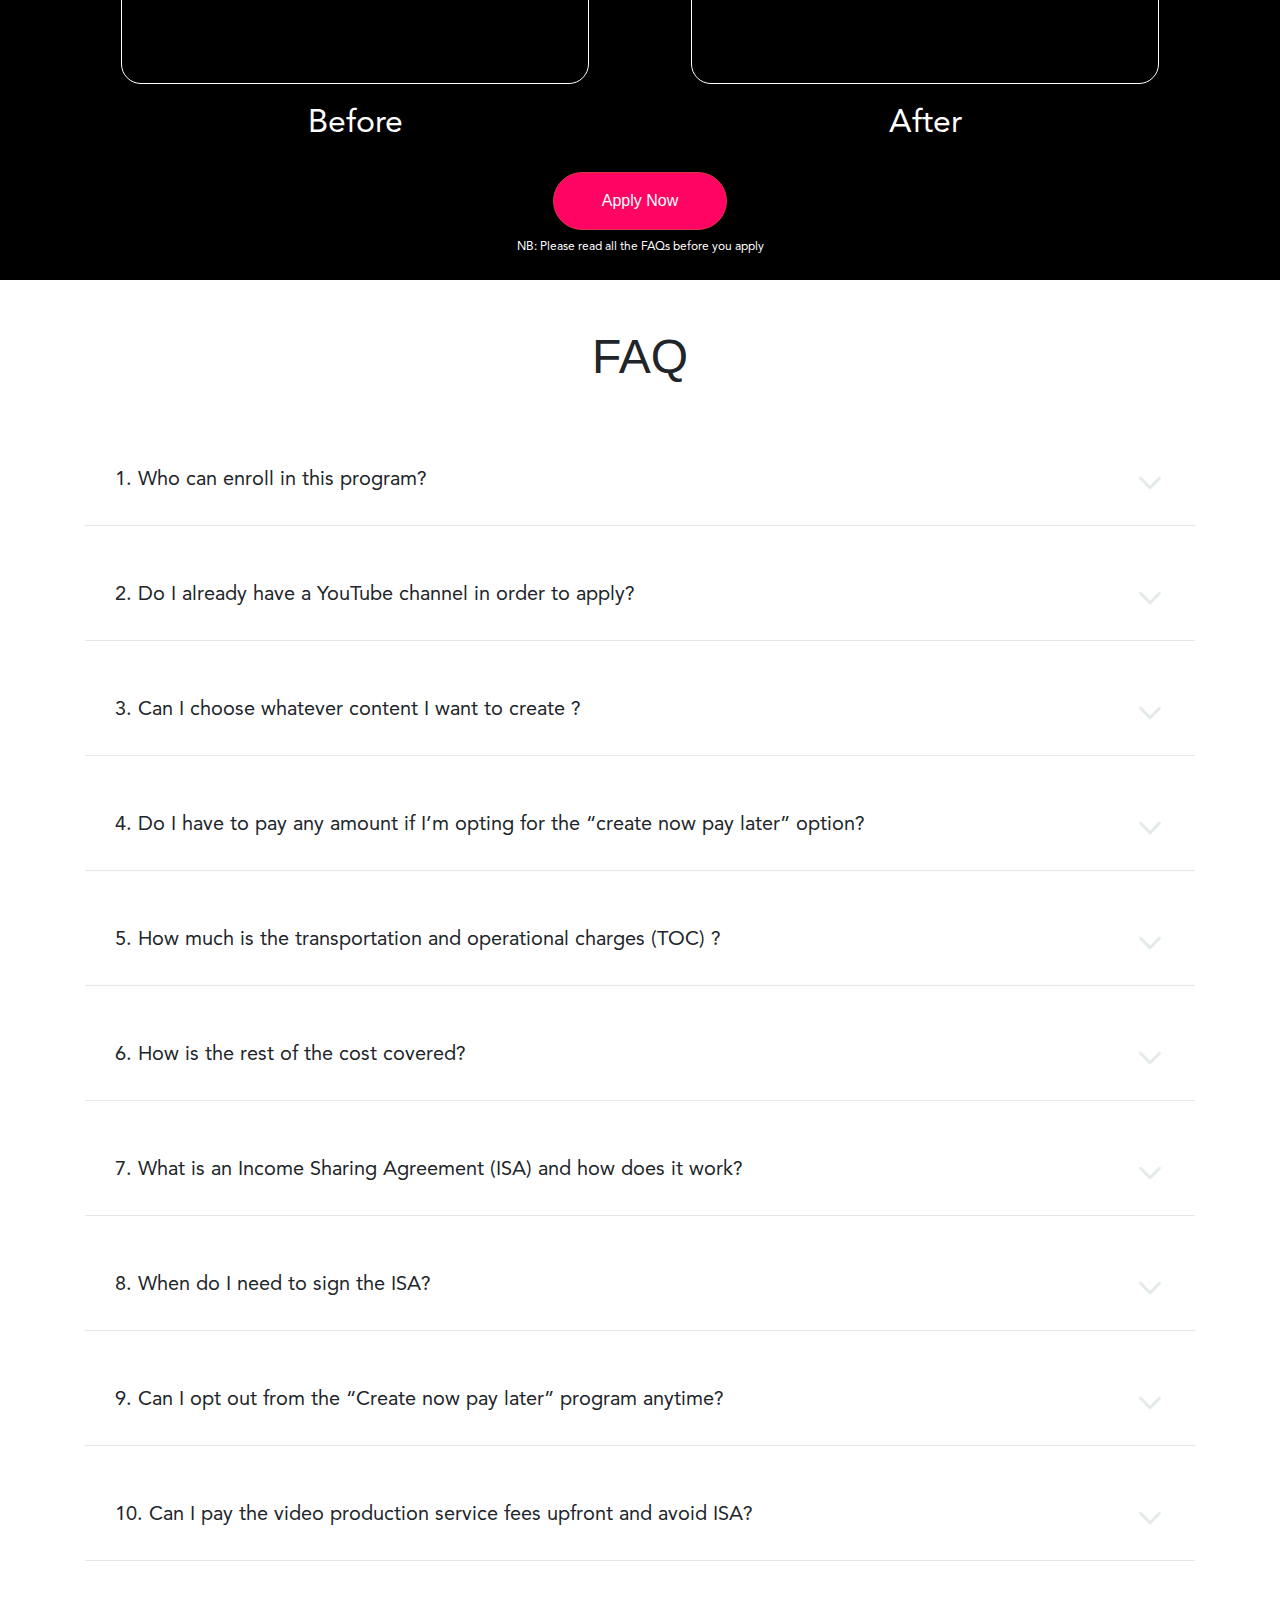
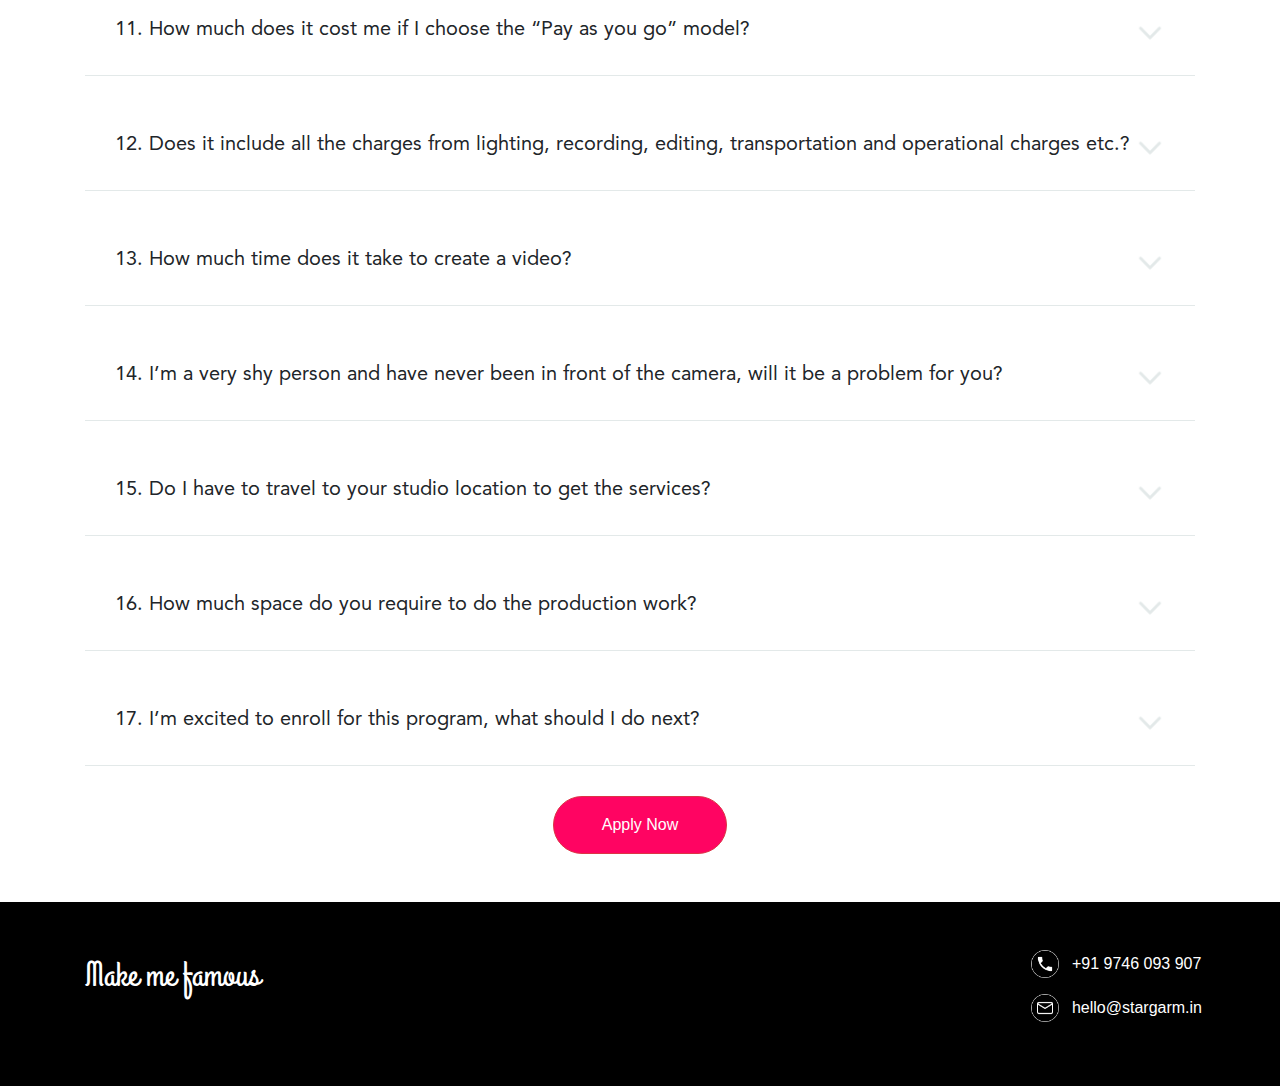
==== commit 62c2bf67: "Merge branch 'master' of https://github.com/Stargram-india/MakeMeFamous" ====
--- a/index.html
+++ b/index.html
@@ -13,6 +13,7 @@
     <link rel="preload" href="./images/test.mp4">
     <link rel="icon" href="./images/icon.png" type="image/x-icon">
     <link rel="apple-touch-icon" sizes="128x128" href="./images/icon.png">
+    <link rel="manifest" href="./manifest.json">
     <!-- <script type="text/javascript" src="/skrollr.js"></script>
 	<script type="text/javascript"> -->
 	<!-- var s = skrollr.init(); -->
@@ -262,7 +263,7 @@
        </div>
        <div class="row">
            
-        <button id="apply-now-button0" class=" mx-auto apply-now-button1 p-3 pl-5  pr-5 btn btn-danger"  style="background: #FF0462;">Apply Now</button>
+        <button id="apply-now-button4" class=" mx-auto apply-now-button1 p-3 pl-5  pr-5 btn btn-danger"  style="background: #FF0462;">Apply Now</button>
            
        </div>
        <div class="row">
@@ -509,6 +510,12 @@
             mixpanel.track("MakeMeFamous",  {'source':'Pricing Section', 'Action':"Go to Faq Page"})
         }
         $('#apply-now-button0').on("click",function(e){
+            e.preventDefault()
+        mixpanel.track('MakeMeFamous', {'source':'Proof Section', 'Action':"Apply Button Clicked"})
+    fbq('track', 'Lead', {'content_category':'Proof Section', 'content_name':"apply now button"});
+    window.location.href = './form.html'
+})
+$('#apply-now-button4').on("click",function(e){
             e.preventDefault()
         mixpanel.track('MakeMeFamous', {'source':'Proof Section', 'Action':"Apply Button Clicked"})
     fbq('track', 'Lead', {'content_category':'Proof Section', 'content_name':"apply now button"});
@@ -627,6 +634,18 @@
     //     "source": "Clicked Apply Button"
     // })
     </script>
+    <script src="./service-worker.js"></script>
+    <script>
+        if ('serviceWorker' in navigator) {
+           console.log("Will the service worker register?");
+           navigator.serviceWorker.register('service-worker.js')
+             .then(function(reg){
+               console.log("Yes, it did.");
+            }).catch(function(err) {
+               console.log("No it didn't. This happened:", err)
+           });
+        }
+       </script>
     <script>
         function myFunction () {
             
